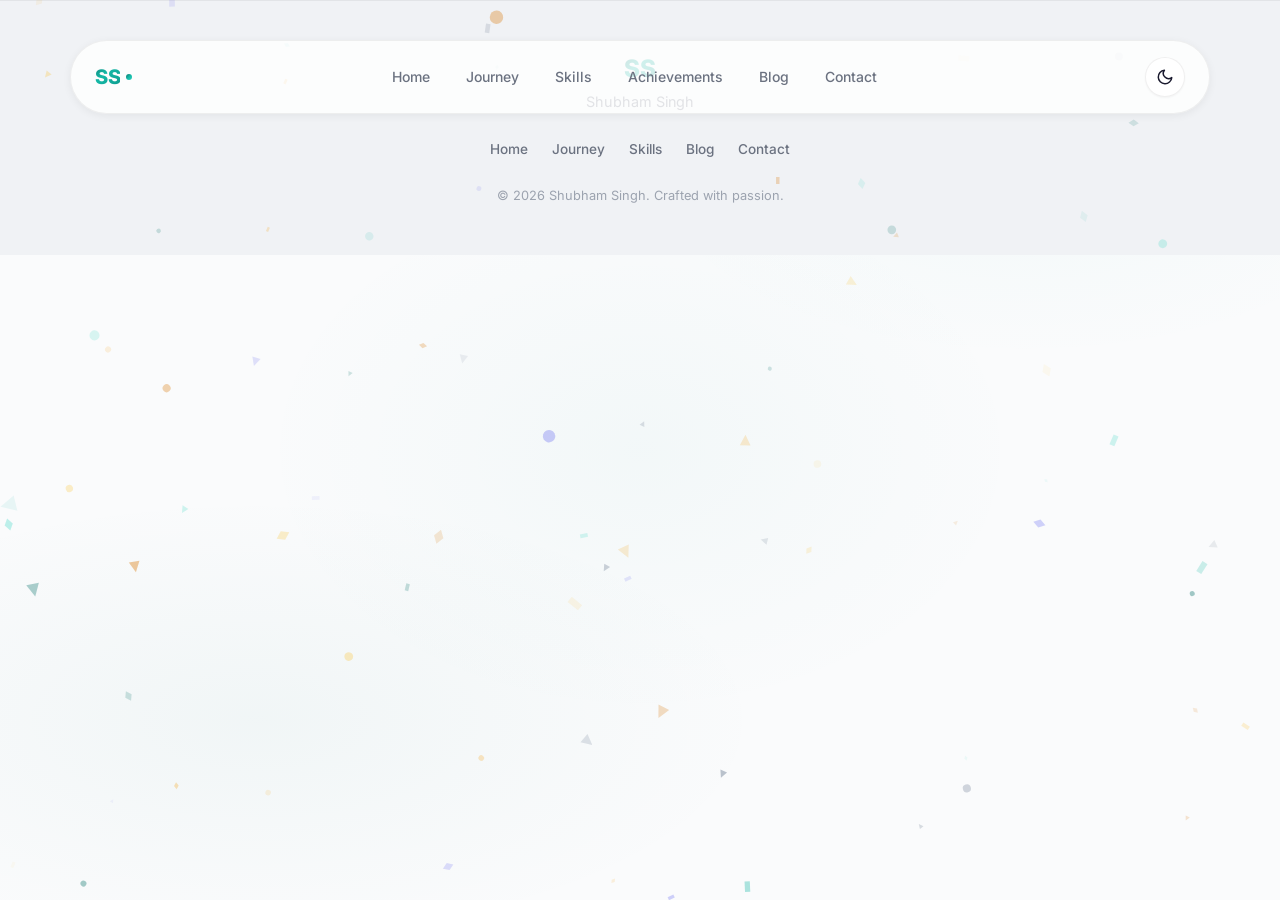
==== index.html @ 1cc77d8a "Updates" ====
<!doctype html>
<html lang="en">
  <head>
    <meta charset="UTF-8" />
    <meta name="google-site-verification" content="92iyzYbkq5d8PQfDdMaVQFcFW-f2w6BpH7g5cXswd_s" />
    <link rel="icon" type="image/png" sizes="32x32" href="/favicon-32x32.png" />
    <link rel="icon" type="image/png" sizes="16x16" href="/favicon-16x16.png" />
    <link rel="apple-touch-icon" sizes="180x180" href="/apple-touch-icon.png" />
    <link rel="manifest" href="/site.webmanifest" />
    <meta name="viewport" content="width=device-width, initial-scale=1.0" />
    <title>Shubham Singh — SDE (Android) @ PhonePe | Android Developer & Tech Blogger</title>
    <meta name="description" content="Portfolio of Shubham Singh — SDE at PhonePe, ex-Glance (InMobi). Android Developer, Kotlin Enthusiast, Tech Blogger. Author of The Code Report newsletter with 4,300+ subscribers.">
    <meta name="author" content="Shubham Singh">
    <meta name="robots" content="index, follow">
    <meta name="theme-color" content="#0f766e">
    <meta name="keywords" content="Shubham Singh, Android Developer, PhonePe, Kotlin, Jetpack Compose, SDE, Software Engineer, Tech Blogger, The Code Report, Mobile Development">
    <link rel="canonical" href="https://shubham-0707.github.io/">

    <!-- Open Graph (for social sharing) -->
    <meta property="og:type" content="website">
    <meta property="og:title" content="Shubham Singh — SDE (Android) @ PhonePe">
    <meta property="og:description" content="Portfolio of Shubham Singh — SDE at PhonePe, ex-Glance (InMobi). Android Developer, Kotlin Enthusiast, Tech Blogger.">
    <meta property="og:url" content="https://shubham-0707.github.io/">
    <meta property="og:image" content="https://shubham-0707.github.io/favicon-512.png">
    <meta property="og:site_name" content="Shubham Singh">
    <meta property="og:locale" content="en_US">

    <!-- Twitter Card -->
    <meta name="twitter:card" content="summary_large_image">
    <meta name="twitter:site" content="@shubham0707_11">
    <meta name="twitter:creator" content="@shubham0707_11">
    <meta name="twitter:title" content="Shubham Singh — SDE (Android) @ PhonePe">
    <meta name="twitter:description" content="Portfolio of Shubham Singh — SDE at PhonePe, ex-Glance (InMobi). Android Developer, Kotlin Enthusiast, Tech Blogger.">
    <meta name="twitter:image" content="https://shubham-0707.github.io/favicon-512.png">

    <!-- Fonts -->
    <link rel="preload" as="image" href="/img/profile-pic.png" />
    <link rel="preconnect" href="https://fonts.googleapis.com">
    <link rel="preconnect" href="https://fonts.gstatic.com" crossorigin>
    <link href="https://fonts.googleapis.com/css2?family=Inter:wght@300;400;500;600;700;800;900&display=swap" rel="stylesheet">

    <!-- Structured Data -->
    <script type="application/ld+json">
    {
      "@context": "https://schema.org",
      "@type": "Person",
      "name": "Shubham Singh",
      "url": "https://shubham-0707.github.io",
      "image": "https://shubham-0707.github.io/favicon-512.png",
      "jobTitle": "Software Development Engineer (Android)",
      "worksFor": { "@type": "Organization", "name": "PhonePe" },
      "alumniOf": { "@type": "CollegeOrUniversity", "name": "Dr. A.P.J. Abdul Kalam Technical University" },
      "knowsAbout": ["Android Development", "Kotlin", "Jetpack Compose", "Java", "Mobile Engineering"],
      "sameAs": [
        "https://github.com/shubham-0707",
        "https://www.linkedin.com/in/shubham-0707",
        "https://x.com/shubham0707_11",
        "https://topmate.io/shubham0707"
      ]
    }
    </script>
    <script type="module" crossorigin src="/assets/index-CvRVNHiX.js"></script>
    <link rel="stylesheet" crossorigin href="/assets/index-CZZsJ-Tf.css">
  </head>
  <body>
    <!-- SPA redirect handler for GitHub Pages -->
    <script>
      (function(){
        var redirect = sessionStorage.redirect;
        delete sessionStorage.redirect;
        if (redirect && redirect !== location.href) {
          history.replaceState(null, null, redirect);
        }
      })();
      // Handle 404.html redirect query
      (function(){
        var l = window.location;
        if (l.search[1] === '/') {
          var decoded = l.search.slice(1).split('&').map(function(s){return s.replace(/~and~/g,'&')}).join('?');
          window.history.replaceState(null, null, l.pathname.slice(0, -1) + decoded + l.hash);
        }
      })();
    </script>
    <div id="root"></div>
  </body>
</html>
---- assets/index-CZZsJ-Tf.css ----
:root{--color-bg:#fafbfc;--color-bg-alt:#f0f2f5;--color-surface:#fff;--color-text:#1a1a2e;--color-text-light:#6b7280;--color-text-lighter:#9ca3af;--color-primary:#0f766e;--color-primary-light:#14b8a6;--color-primary-dark:#0d9488;--color-accent:#f59e0b;--color-accent2:#d97706;--color-border:#0000000f;--gradient-primary:linear-gradient(135deg, #0f766e 0%, #14b8a6 50%, #2dd4bf 100%);--gradient-warm:linear-gradient(135deg, #f59e0b 0%, #d97706 100%);--gradient-text:linear-gradient(135deg, #0f766e 0%, #14b8a6 40%, #0d9488 100%);--shadow-xs:0 1px 2px #0000000a;--shadow-sm:0 2px 8px #0000000f;--shadow-md:0 4px 16px #00000014;--shadow-lg:0 12px 32px #0000001a;--shadow-xl:0 24px 48px #0000001f;--shadow-card-hover:0 20px 40px #0f766e1f;--font-family:"Inter", -apple-system, BlinkMacSystemFont, "Segoe UI", sans-serif;--ease:cubic-bezier(.4, 0, .2, 1);--ease-bounce:cubic-bezier(.34, 1.56, .64, 1);--ease-smooth:cubic-bezier(.16, 1, .3, 1);--max-width:1140px;--nav-height:72px;--radius:16px;--radius-sm:10px;--radius-full:9999px}[data-theme=dark]{--color-bg:#0a0f1a;--color-bg-alt:#111827;--color-surface:#1a2332;--color-text:#e8ecf4;--color-text-light:#94a3b8;--color-text-lighter:#64748b;--color-border:#ffffff14;--shadow-xs:0 1px 2px #0003;--shadow-sm:0 2px 8px #0000004d;--shadow-md:0 4px 16px #0006;--shadow-lg:0 12px 32px #00000080;--shadow-xl:0 24px 48px #0009;--shadow-card-hover:0 20px 40px #14b8a626}*,:before,:after{box-sizing:border-box;margin:0;padding:0}html{scroll-behavior:smooth;-webkit-font-smoothing:antialiased;-moz-osx-font-smoothing:grayscale}body{font-family:var(--font-family);color:var(--color-text);background:var(--color-bg);background-image:radial-gradient(80% 50% at 20% 80%,#0f766e0a 0%,#0000 50%),radial-gradient(60% 40% at 80% 20%,#14b8a608 0%,#0000 50%),radial-gradient(50% 50%,#0d948808 0%,#0000 60%);background-attachment:fixed;max-width:100vw;line-height:1.7;overflow-x:hidden}html{overflow-x:hidden}[data-theme=dark] body{background-image:radial-gradient(80% 50% at 20% 80%,#0f766e14 0%,#0000 50%),radial-gradient(60% 40% at 80% 20%,#14b8a60f 0%,#0000 50%)}a{color:var(--color-primary);transition:all .3s var(--ease);text-decoration:none}a:hover{color:var(--color-primary-dark)}[data-theme=dark] a{color:var(--color-primary-light)}[data-theme=dark] a:hover{color:#2dd4bf}img{max-width:100%;height:auto}.container{max-width:var(--max-width);margin:0 auto;padding:0 2rem}.text-center{text-align:center}.gradient-text{background:var(--gradient-text);-webkit-text-fill-color:transparent;-webkit-background-clip:text;background-clip:text}.confetti-canvas,#shootingStars{pointer-events:none;z-index:0;width:100%;height:100%;position:fixed;top:0;left:0}.cursor-glow{pointer-events:none;z-index:0;opacity:0;background:radial-gradient(circle,#0f766e0d 0%,#0000 70%);border-radius:50%;width:600px;height:600px;transition:opacity .3s;position:fixed;transform:translate(-50%,-50%)}body:hover .cursor-glow{opacity:1}[data-theme=dark] .cursor-glow{background:radial-gradient(circle,#14b8a614 0%,#0000 70%)}.glass-card{background:var(--color-surface);border:1px solid var(--color-border);border-radius:var(--radius);box-shadow:var(--shadow-sm);transition:all .4s var(--ease);position:relative}.glass-card:hover{box-shadow:var(--shadow-card-hover);border-color:#0f766e26;transform:translateY(-6px)}[data-theme=dark] .glass-card{background:#ffffff0a;border-color:#ffffff14}[data-theme=dark] .glass-card:hover{background:#ffffff12;border-color:#14b8a633}.btn,.glass-card,.achievement-card,.hero-social-link,.social-link-btn,.contact-pill,.nav-link,.skill-orb,.blog-card,.journey-card,.theme-toggle,.nav-toggle,.footer-links a{transition:all .25s var(--ease)}.glass-card,.achievement-card,.blog-card,.journey-card,.contact-form{box-shadow:0 4px 12px #0000000f,0 1px 3px #0000000a}.btn:active,.hero-social-link:active,.social-link-btn:active,.nav-link:active,.theme-toggle:active,.nav-toggle:active{transition:all .1s;transform:translateY(2px)scale(.95);box-shadow:inset 0 2px 6px #00000026,0 1px 2px #0000000d}.glass-card:active,.achievement-card:active,.blog-card:active,.journey-card:active,.contact-pill:active{transition:all .1s;transform:translateY(1px)scale(.98);box-shadow:inset 0 2px 8px #0000001a,0 1px 2px #0000000a}.hero-social-link:hover,.social-link-btn:hover{transform:translateY(-3px);box-shadow:0 8px 20px #0f766e33}.btn:hover{transform:translateY(-2px);box-shadow:0 8px 24px #0f766e33}.btn-primary:hover{box-shadow:0 8px 30px #0f766e4d}.nav{z-index:1000;width:calc(100% - 2rem);max-width:var(--max-width);-webkit-backdrop-filter:blur(20px)saturate(180%);border-radius:var(--radius-full);box-shadow:var(--shadow-sm);transition:all .4s var(--ease);background:#fffc;border:1px solid #0000000f;position:fixed;top:2.5rem;left:50%;transform:translate(-50%)translateY(0)}.nav.nav-hidden{pointer-events:none;transform:translate(-50%)translateY(calc(-100% - 3rem))}.nav.scrolled{box-shadow:var(--shadow-md);background:#fffffff2}[data-theme=dark] .nav{background:#0a0f1acc;border-color:#ffffff0f}[data-theme=dark] .nav.scrolled{background:#0a0f1af2}.nav-container{height:var(--nav-height);justify-content:space-between;align-items:center;padding:0 1.5rem;display:flex}.nav-logo{align-items:center;gap:6px;display:flex}.logo-text{background:var(--gradient-text);-webkit-text-fill-color:transparent;letter-spacing:-.02em;-webkit-background-clip:text;background-clip:text;font-size:1.25rem;font-weight:800}.logo-dot{background:var(--gradient-primary);border-radius:50%;width:6px;height:6px}.nav-links{gap:.25rem;list-style:none;display:flex}.nav-link{color:var(--color-text-light);border-radius:var(--radius-full);transition:all .3s var(--ease);padding:.5rem 1rem;font-size:.875rem;font-weight:500}.nav-link:hover{color:var(--color-text);background:#0f766e0f}.nav-link.active{color:var(--color-primary);background:#0f766e14;font-weight:600}[data-theme=dark] .nav-link{color:var(--color-text-light)}[data-theme=dark] .nav-link:hover{color:var(--color-text);background:#14b8a614}[data-theme=dark] .nav-link.active{color:var(--color-primary-light);background:#14b8a61f}.nav-toggle{cursor:pointer;z-index:1002;background:0 0;border:none;flex-direction:column;gap:6px;padding:.5rem;display:none}.nav-toggle span{background:var(--color-text);width:24px;height:2px;transition:all .3s var(--ease);border-radius:2px;display:block}.nav-toggle.active span:first-child{transform:rotate(45deg)translate(6px,6px)}.nav-toggle.active span:nth-child(2){opacity:0;transform:translate(10px)}.nav-toggle.active span:nth-child(3){transform:rotate(-45deg)translate(6px,-6px)}.theme-toggle{border:1.5px solid var(--color-border);background:var(--color-surface);width:40px;height:40px;color:var(--color-text);cursor:pointer;transition:all .3s var(--ease);box-shadow:var(--shadow-xs);border-radius:50%;flex-shrink:0;justify-content:center;align-items:center;margin-left:.5rem;display:flex}.theme-toggle:hover{border-color:var(--color-primary);color:var(--color-primary);box-shadow:var(--shadow-sm);background:#0f766e14;transform:translateY(-1px)}.theme-toggle:active{transform:translateY(1px)scale(.95);box-shadow:inset 0 2px 4px #0000001a}.theme-toggle svg{width:18px;height:18px}[data-theme=dark] .theme-toggle{background:var(--color-surface);color:var(--color-text);border-color:#ffffff1a}[data-theme=dark] .theme-toggle:hover{border-color:var(--color-primary-light);color:var(--color-primary-light);background:#14b8a61a}.section{padding:120px 0;position:relative;overflow:hidden}.section-bg-pattern{opacity:.3;pointer-events:none;background-image:radial-gradient(#0f766e14 1px,#0000 1px);background-size:30px 30px;position:absolute;inset:0;-webkit-mask-image:radial-gradient(70% 50%,#000 20%,#0000 80%);mask-image:radial-gradient(70% 50%,#000 20%,#0000 80%)}.section-particles{z-index:0;pointer-events:none;position:absolute;inset:0;overflow:hidden}.section-header{text-align:center;max-width:640px;margin:0 auto 64px}.section-tag{text-transform:uppercase;letter-spacing:.1em;color:var(--color-primary);border-radius:var(--radius-full);background:#0f766e14;margin-bottom:1rem;padding:6px 16px;font-size:.8rem;font-weight:600;display:inline-block}.section-title{color:var(--color-text);letter-spacing:-.02em;margin-bottom:1rem;font-size:2.75rem;font-weight:800;line-height:1.2}.section-subtitle{color:var(--color-text-light);max-width:520px;margin:0 auto;font-size:1.1rem;line-height:1.7}.hero{flex-direction:column;justify-content:center;min-height:100vh;padding:120px 0;display:flex;position:relative;overflow:hidden}.hero-bg{z-index:0;position:absolute;inset:0}.hero-gradient-orb{filter:blur(80px);opacity:.15;border-radius:50%;position:absolute}.hero-orb-1{background:#0f766e;width:500px;height:500px;top:-10%;right:-5%}.hero-orb-2{background:#14b8a6;width:400px;height:400px;bottom:10%;left:-10%}.hero-orb-3{background:#f59e0b;width:300px;height:300px;bottom:-5%;right:30%}.hero-grid-pattern{background-image:linear-gradient(#0f766e08 1px,#0000 1px),linear-gradient(90deg,#0f766e08 1px,#0000 1px);background-size:60px 60px;position:absolute;inset:0;-webkit-mask-image:radial-gradient(80% 60% at 50% 40%,#000 30%,#0000 100%);mask-image:radial-gradient(80% 60% at 50% 40%,#000 30%,#0000 100%)}.particles{pointer-events:none;position:absolute;inset:0;overflow:hidden}.particle{border-radius:50%;animation:linear infinite floatUp;position:absolute;bottom:-10px}.hero-content{z-index:1;grid-template-columns:1fr 1fr;align-items:center;gap:4rem;display:grid;position:relative}.hero-text{flex-direction:column;display:flex}.hero-badge{color:var(--color-primary);border-radius:var(--radius-full);background:#0f766e14;align-items:center;gap:8px;width:fit-content;margin-bottom:1.5rem;padding:8px 16px;font-size:.85rem;font-weight:500;display:inline-flex}.badge-dot{background:#22c55e;border-radius:50%;width:8px;height:8px;animation:2s ease-in-out infinite pulse}.hero-name{letter-spacing:-.03em;color:var(--color-text);margin-bottom:.5rem;font-size:clamp(2.5rem,5vw,4rem);font-weight:900;line-height:1.1}.hero-name-sub{opacity:.5;font-weight:300;display:block}.hero-role{color:var(--color-text-light);align-items:center;gap:.5rem;min-height:2.2rem;margin-bottom:1rem;font-size:1.25rem;display:flex}.role-prefix{margin-right:0}.role-typing{background:var(--gradient-text);-webkit-text-fill-color:transparent;-webkit-background-clip:text;background-clip:text;font-weight:600}.cursor{color:var(--color-primary);font-weight:300;animation:1s step-end infinite blink}.hero-desc{color:var(--color-text-light);max-width:500px;margin-bottom:2rem;font-size:1.05rem;line-height:1.8}.btn{border-radius:var(--radius-full);transition:all .3s var(--ease);cursor:pointer;font-size:.9rem;font-weight:600;font-family:var(--font-family);border:none;align-items:center;gap:8px;padding:12px 24px;display:inline-flex;position:relative;overflow:hidden}.btn svg{transition:transform .3s var(--ease)}.btn:hover svg{transform:translate(3px)}.btn-primary{background:var(--gradient-primary);color:#fff;box-shadow:0 4px 16px #0f766e4d}.btn-primary span,.btn-primary svg{color:#fff;stroke:#fff;z-index:1;position:relative}.btn-primary:hover{color:#fff;transform:translateY(-1px);box-shadow:0 8px 28px #0f766e66}[data-theme=dark] .btn-primary{color:#fff;box-shadow:0 4px 20px #14b8a666}[data-theme=dark] .btn-primary span,[data-theme=dark] .btn-primary svg{color:#fff;stroke:#fff}.btn-glow{position:relative}.btn-glow:before{content:"";pointer-events:none;z-index:0;background:linear-gradient(90deg,#0000,#fff3,#0000);width:200%;height:100%;animation:3s ease-in-out infinite shimmer;position:absolute;top:0;left:-100%}.btn-glass{border:2px solid var(--color-border);color:var(--color-text);background:0 0}.btn-glass:hover{border-color:var(--color-primary);color:var(--color-primary);background:#0f766e0a}[data-theme=dark] .btn-glass{color:var(--color-text);border-color:#ffffff26}[data-theme=dark] .btn-glass:hover{border-color:var(--color-primary-light);color:var(--color-primary-light);background:#14b8a614}.btn-ghost{color:var(--color-text-light);background:0 0}.btn-ghost:hover{color:var(--color-primary)}[data-theme=dark] .btn-ghost{color:var(--color-text-light)}.btn-full{justify-content:center;width:100%}.hero-cta{flex-wrap:wrap;gap:12px;margin-bottom:2.5rem;display:flex}.hero-stats{align-items:center;gap:0;display:flex}.stat-item-wrapper{align-items:center;display:flex}.stat-divider{background:var(--color-border);width:1px;height:32px;margin:0 1.5rem}.stat-item{text-align:center}.stat-item .counter,.stat-number{background:var(--gradient-text);-webkit-text-fill-color:transparent;letter-spacing:-.02em;-webkit-background-clip:text;background-clip:text;font-size:2rem;font-weight:800}.stat-plus{background:var(--gradient-text);-webkit-text-fill-color:transparent;-webkit-background-clip:text;background-clip:text;font-size:1.5rem;font-weight:800}.stat-label{color:var(--color-text-light);text-transform:uppercase;letter-spacing:.05em;margin-top:2px;font-size:.75rem;font-weight:500;display:block}.hero-photo-wrapper{flex-direction:column;align-items:center;gap:2rem;display:flex}.hero-photo-container{width:320px;height:320px;position:relative}.hero-photo{object-fit:cover;z-index:2;width:100%;height:100%;box-shadow:var(--shadow-lg);border:4px solid #fff;border-radius:60% 40% 30% 70%/60% 30% 70% 40%;animation:8s ease-in-out infinite morphPhoto;position:relative}@keyframes morphPhoto{0%,to{border-radius:60% 40% 30% 70%/60% 30% 70% 40%}25%{border-radius:30% 60% 70% 40%/50% 60% 30%}50%{border-radius:50% 60% 30%/30% 40% 70% 60%}75%{border-radius:40% 60% 50% 40%/60% 50% 40% 60%}}[data-theme=dark] .hero-photo{border-color:var(--color-surface)}.hero-photo-glow{background:var(--gradient-primary);opacity:.2;z-index:0;filter:blur(2px);border-radius:60% 40% 30% 70%/60% 30% 70% 40%;animation:8s ease-in-out infinite morphBlob;position:absolute;inset:-24px}@keyframes morphBlob{0%,to{border-radius:60% 40% 30% 70%/60% 30% 70% 40%}25%{border-radius:30% 60% 70% 40%/50% 60% 30%}50%{border-radius:50% 60% 30%/30% 40% 70% 60%}75%{border-radius:40% 60% 50% 40%/60% 50% 40% 60%}}.hero-photo-ring{z-index:1;border:2.5px solid #0f766e40;border-radius:60% 40% 30% 70%/60% 30% 70% 40%;animation:8s ease-in-out infinite reverse morphBlob;position:absolute;inset:-10px}.hero-photo-dot{background:var(--gradient-primary);z-index:3;width:12px;height:12px;box-shadow:var(--shadow-sm);border-radius:50%;position:absolute}.hero-photo-dot:first-child{top:10%;right:-5%}.hero-photo-dot:nth-child(2){width:10px;height:10px;bottom:15%;left:-8%}.hero-photo-dot:nth-child(3){width:8px;height:8px;top:50%;right:-12%}.hero-socials{justify-content:center;gap:10px;display:flex}.hero-social-link{border:1.5px solid var(--color-border);width:44px;height:44px;color:var(--color-text-light);transition:all .3s var(--ease);background:#fff;border-radius:50%;justify-content:center;align-items:center;display:flex}.hero-social-link:hover{background:var(--gradient-primary);color:#fff;border-color:#0000;transform:translateY(-3px);box-shadow:0 8px 20px #0f766e33}.hero-social-link svg{width:18px;height:18px}[data-theme=dark] .hero-social-link{background:var(--color-surface);color:var(--color-text-light);border-color:#ffffff1a}[data-theme=dark] .hero-social-link:hover{background:var(--gradient-primary);color:#fff}.scroll-indicator{color:var(--color-text-lighter);cursor:pointer;z-index:5;flex-direction:column;align-items:center;gap:6px;display:flex;position:absolute;bottom:2rem;left:50%;transform:translate(-50%)}.scroll-indicator span{color:var(--color-text-lighter);letter-spacing:.12em;text-transform:uppercase;font-size:.7rem;font-weight:600}.scroll-mouse{border:2px solid var(--color-text-lighter);border-radius:13px;justify-content:center;width:26px;height:40px;padding-top:7px;display:flex;position:relative;overflow:hidden}.scroll-wheel{background:var(--color-primary);border-radius:3px;width:3px;height:8px}.scroll-chevrons{color:var(--color-primary);flex-direction:column;align-items:center;line-height:0;display:flex}[data-theme=dark] .scroll-indicator{color:var(--color-text-lighter)}[data-theme=dark] .scroll-mouse{border-color:var(--color-text-lighter)}[data-theme=dark] .scroll-wheel{background:var(--color-primary-light)}[data-theme=dark] .scroll-chevrons{color:var(--color-primary-light)}.journey-section{overflow:visible}.mountain-timeline{max-width:960px;margin:0 auto;padding:60px 0 40px;position:relative}.mountain-path{pointer-events:none;z-index:0;width:100px;position:absolute;top:0;bottom:0;left:50%;transform:translate(-50%)}.mountain-path-svg{width:100%;height:100%}.mountain-summit{z-index:2;flex-direction:column;align-items:center;gap:8px;margin-bottom:3rem;display:flex;position:relative}.summit-flag{background:var(--gradient-primary);color:#fff;border-radius:50%;justify-content:center;align-items:center;width:56px;height:56px;animation:3s ease-in-out infinite summitPulse;display:flex;box-shadow:0 4px 20px #0f766e59,0 0 0 6px #0f766e1a}@keyframes summitPulse{0%,to{box-shadow:0 4px 20px #0f766e59,0 0 0 6px #0f766e1a}50%{box-shadow:0 4px 30px #0f766e80,0 0 0 12px #0f766e0f}}.summit-label{text-transform:uppercase;letter-spacing:.1em;color:var(--color-primary);border-radius:var(--radius-full);background:#0f766e14;padding:4px 14px;font-size:.8rem;font-weight:700}.mountain-base{z-index:2;flex-direction:column;align-items:center;gap:8px;margin-top:2rem;display:flex;position:relative}.base-icon{background:var(--color-bg-alt);border:2px dashed var(--color-border);width:48px;height:48px;color:var(--color-text-lighter);border-radius:50%;justify-content:center;align-items:center;display:flex}.mountain-base span{color:var(--color-text-lighter);font-size:.8rem;font-style:italic;font-weight:500}.mountain-checkpoint{z-index:2;grid-template-columns:1fr 60px 1fr;align-items:start;gap:0;margin-bottom:2rem;display:grid;position:relative}.mountain-checkpoint.left .journey-card{grid-area:1/1}.mountain-checkpoint.left .checkpoint-marker{grid-area:1/2}.mountain-checkpoint.left .checkpoint-connector{display:none}.mountain-checkpoint.right{direction:ltr}.mountain-checkpoint.right .journey-card{grid-area:1/3}.mountain-checkpoint.right .checkpoint-marker{grid-area:1/2}.mountain-checkpoint.right .checkpoint-connector{display:none}.checkpoint-marker{flex-direction:column;justify-self:center;align-items:center;gap:4px;padding-top:1.2rem;display:flex}.checkpoint-number{background:var(--color-surface);border:3px solid var(--color-primary);width:40px;height:40px;color:var(--color-primary);box-shadow:0 0 0 5px #0f766e14, var(--shadow-sm);z-index:3;transition:all .3s var(--ease);border-radius:50%;justify-content:center;align-items:center;font-size:.85rem;font-weight:800;display:flex;position:relative}.mountain-checkpoint:hover .checkpoint-number{background:var(--gradient-primary);color:#fff;box-shadow:0 0 0 8px #0f766e1f, var(--shadow-md);border-color:#0000;transform:scale(1.1)}.checkpoint-altitude{text-transform:uppercase;letter-spacing:.08em;color:var(--color-text-lighter);white-space:nowrap;font-size:.65rem;font-weight:600}.journey-card{background:var(--color-surface);border:1px solid var(--color-border);border-radius:var(--radius);transition:all .3s var(--ease);cursor:pointer;padding:1.75rem;position:relative;overflow:hidden;box-shadow:0 4px 12px #0000000f,0 1px 3px #0000000a}.journey-card:hover{box-shadow:0 16px 40px #0f766e1f,0 4px 12px #0000000f}.journey-card:active{transition:all .1s;transform:translateY(1px)scale(.98);box-shadow:inset 0 2px 8px #0000001a,0 1px 2px #0000000a}[data-theme=dark] .journey-card{background:var(--color-surface)}.journey-card-accent{background:var(--gradient-primary);border-radius:var(--radius) var(--radius) 0 0;height:3px;position:absolute;top:0;left:0;right:0}.journey-card-header{flex-wrap:wrap;align-items:center;gap:10px;margin-bottom:12px;display:flex}.journey-company-logo{border:1px solid var(--color-border);background:var(--color-surface);border-radius:10px;flex-shrink:0;width:40px;height:40px;overflow:hidden}.journey-company-logo img{object-fit:contain;width:100%;height:100%;padding:4px}.journey-logo-fallback{color:#fff;letter-spacing:.02em;justify-content:center;align-items:center;width:100%;height:100%;font-size:.7rem;font-weight:800;display:flex}.journey-icon-wrap{width:36px;height:36px;color:var(--color-primary);background:#0f766e14;border-radius:10px;flex-shrink:0;justify-content:center;align-items:center;display:flex}.journey-date-badge{color:var(--color-text-light);background:var(--color-bg-alt);border-radius:var(--radius-full);white-space:nowrap;margin-left:auto;padding:5px 14px;font-size:.78rem;font-weight:600}.journey-card-title{color:var(--color-text);margin-bottom:4px;font-size:1.1rem;font-weight:700;line-height:1.3}.journey-card-company{color:var(--color-primary);margin-bottom:10px;font-size:.9rem;font-weight:600}.journey-card-desc{color:var(--color-text-light);margin-bottom:14px;font-size:.88rem;line-height:1.75}.journey-card-tags{flex-wrap:wrap;gap:6px;margin-bottom:.75rem;display:flex}.journey-card-tags span{border-radius:var(--radius-full);color:var(--color-primary);background:#0f766e0f;padding:3px 10px;font-size:.72rem;font-weight:500;transition:all .2s}.journey-card-tags span:hover{background:#0f766e24;transform:translateY(-1px)}.journey-card-status{color:#22c55e;align-items:center;gap:6px;font-size:.8rem;font-weight:600;display:flex}.status-dot{background:#94a3b8;border-radius:50%;width:8px;height:8px}.status-dot.active{background:#22c55e;animation:2s ease-in-out infinite pulse}.skills-section{padding-top:60px}.skills-tabs{flex-wrap:wrap;justify-content:center;gap:10px;margin-bottom:3rem;display:flex}.skills-tab{border-radius:var(--radius-full);border:1.5px solid var(--color-border);background:var(--color-surface);color:var(--color-text);cursor:pointer;transition:all .3s var(--ease);font-size:.88rem;font-weight:600;font-family:var(--font-family);box-shadow:var(--shadow-xs);align-items:center;gap:8px;padding:10px 20px;display:inline-flex}.skills-tab:hover{box-shadow:var(--shadow-md);border-color:var(--color-primary)}.skills-tab:active{transform:translateY(2px)scale(.97);box-shadow:inset 0 2px 4px #0000001a}.skills-tab.active{border-color:#0000;box-shadow:0 4px 16px #0f766e40}.skills-tab-emoji{font-size:1.1rem}.skills-tab-count{border-radius:var(--radius-full);opacity:.8;background:#fff3;padding:2px 7px;font-size:.7rem;font-weight:700}.skills-tab:not(.active) .skills-tab-count{background:var(--color-bg-alt);color:var(--color-text-light)}.skills-showcase{grid-template-columns:1fr 1fr;align-items:start;gap:3rem;max-width:900px;margin:0 auto;display:grid}.skills-radial{aspect-ratio:1;width:100%;max-width:380px;margin:0 auto;position:relative}.radial-center{color:#fff;z-index:3;border-radius:50%;flex-direction:column;justify-content:center;align-items:center;width:90px;height:90px;display:flex;position:absolute;top:50%;left:50%;transform:translate(-50%,-50%);box-shadow:0 4px 20px #00000026}.radial-emoji{font-size:1.6rem;line-height:1}.radial-label{text-transform:uppercase;letter-spacing:.06em;text-align:center;margin-top:3px;font-size:.55rem;font-weight:700;line-height:1.2}.radial-ring{border:1.5px dashed;border-radius:50%;position:absolute;top:50%;left:50%;transform:translate(-50%,-50%)}.radial-ring-1{width:55%;height:55%;animation:30s linear infinite spinSlow}.radial-ring-2{width:75%;height:75%;animation:45s linear infinite reverse spinSlow}.radial-ring-3{width:95%;height:95%;animation:60s linear infinite spinSlow}@keyframes spinSlow{0%{transform:translate(-50%,-50%)rotate(0)}to{transform:translate(-50%,-50%)rotate(360deg)}}.radial-skill-dot{z-index:4;cursor:default;width:38px;height:38px;transition:transform .3s var(--ease), box-shadow .3s var(--ease);border-radius:50%;justify-content:center;align-items:center;display:flex;position:absolute;transform:translate(-50%,-50%);box-shadow:0 3px 10px #00000026}.radial-skill-dot:hover{z-index:10;transform:translate(-50%,-50%)scale(1.25);box-shadow:0 6px 20px #0003}.radial-dot-label{color:#fff;text-transform:uppercase;letter-spacing:.02em;font-size:.5rem;font-weight:800}.skills-list{flex-direction:column;gap:1rem;display:flex}.skills-list-inner{flex-direction:column;gap:8px;display:flex}.skill-orb{background:var(--color-surface);border:1px solid var(--color-border);cursor:default;transition:all .25s var(--ease);box-shadow:var(--shadow-xs);border-radius:12px;grid-template-rows:auto auto;grid-template-columns:1fr auto;gap:4px 12px;padding:12px 16px;display:grid}.skill-orb:hover{box-shadow:var(--shadow-md);border-color:var(--orb-ring);transform:translateY(-2px)}.skill-orb:active{transform:translateY(1px)scale(.99);box-shadow:inset 0 2px 6px #00000014}.skill-orb-name{color:var(--color-text);grid-area:1/1;font-size:.9rem;font-weight:600}.skill-orb-level{text-transform:uppercase;letter-spacing:.05em;border-radius:var(--radius-full);grid-area:1/2;align-self:center;padding:2px 8px;font-size:.7rem;font-weight:600}.skill-orb-level[data-level=expert]{color:#0f766e;background:#0f766e1a}.skill-orb-level[data-level=advanced]{color:#d97706;background:#f59e0b14}.skill-orb-level[data-level=intermediate]{color:#6366f1;background:#6366f114}[data-theme=dark] .skill-orb-level[data-level=expert]{color:#2dd4bf;background:#14b8a626}[data-theme=dark] .skill-orb-level[data-level=advanced]{color:#fbbf24;background:#f59e0b1f}[data-theme=dark] .skill-orb-level[data-level=intermediate]{color:#a5b4fc;background:#6366f11f}.skill-orb-bar{background:var(--color-bg-alt);border-radius:4px;grid-area:2/1/auto/-1;height:4px;overflow:hidden}.skill-orb-fill{border-radius:4px;height:100%;position:relative}.skill-orb-fill:after{content:"";background:#fff;border-radius:50%;width:6px;height:100%;position:absolute;top:0;right:0;box-shadow:0 0 4px #0003}.skills-legend{border-top:1px solid var(--color-border);gap:1.5rem;margin-top:1.5rem;padding-top:1rem;display:flex}.legend-item{color:var(--color-text-light);align-items:center;gap:6px;font-size:.75rem;font-weight:500;display:flex}.legend-dot{border-radius:50%;width:8px;height:8px}[data-theme=dark] .skill-orb{background:var(--color-surface)}[data-theme=dark] .skills-tab{background:var(--color-surface);color:var(--color-text);border-color:#ffffff14}[data-theme=dark] .skills-tab:hover{border-color:var(--color-primary-light)}[data-theme=dark] .skills-tab:not(.active) .skills-tab-count{color:var(--color-text-light);background:#ffffff14}.achievements-grid{grid-template-columns:repeat(4,1fr);grid-auto-rows:auto;gap:1.25rem;display:grid}.achievement-card{border-radius:var(--radius);transition:all .4s var(--ease);color:#fff;cursor:default;flex-direction:column;justify-content:space-between;gap:1rem;padding:1.5rem;display:flex;position:relative;overflow:hidden}.achievement-card:active{transform:translateY(1px)scale(.97);box-shadow:inset 0 3px 8px #0003}.achievement-card:hover{transform:translateY(-4px);box-shadow:0 12px 30px #00000026}.achievement-card:before{content:"";pointer-events:none;background:radial-gradient(circle at 80% 20%,#ffffff26,#0000 60%);position:absolute;inset:0}.achievement-card:first-child{background:linear-gradient(135deg,#0f766e,#14b8a6)}.achievement-card:nth-child(2){background:linear-gradient(135deg,#f59e0b,#fbbf24)}.achievement-card:nth-child(3){background:linear-gradient(135deg,#6366f1,#818cf8)}.achievement-card:nth-child(4){background:linear-gradient(135deg,#ef4444,#f87171)}.achievement-card:nth-child(5){background:linear-gradient(135deg,#8b5cf6,#a78bfa)}.achievement-card:nth-child(6){background:linear-gradient(135deg,#06b6d4,#22d3ee)}.achievement-card:nth-child(7){background:linear-gradient(135deg,#ec4899,#f472b6)}.achievement-card:nth-child(8){background:linear-gradient(135deg,#10b981,#34d399)}.achievement-icon{background:#fff3;border-radius:12px;justify-content:center;align-items:center;width:44px;height:44px;display:flex}.achievement-card p{font-size:.95rem;font-weight:500;line-height:1.6}.blog-grid{grid-template-columns:repeat(3,1fr);gap:1.5rem;display:grid}.blog-card{border-radius:var(--radius);background:var(--color-surface);border:1px solid var(--color-border);box-shadow:var(--shadow-sm);transition:all .4s var(--ease);flex-direction:column;display:flex;overflow:hidden}.blog-card:hover{border-color:#0f766e26;transform:translateY(-6px);box-shadow:0 16px 40px #0f766e1f,0 4px 12px #0000000f}.blog-card-cover{object-fit:cover;width:100%;height:200px}.blog-card-body{flex-direction:column;flex:1;padding:1.5rem;display:flex}.blog-card-meta{color:var(--color-text-light);justify-content:space-between;margin-bottom:.75rem;font-size:.8rem;display:flex}.blog-card-body h3{margin-bottom:.5rem;font-size:1.1rem;font-weight:700;line-height:1.4}.blog-card-body h3 a{color:var(--color-text);transition:color .3s}.blog-card-body h3 a:hover{color:var(--color-primary)}[data-theme=dark] .blog-card-body h3 a{color:var(--color-text)}[data-theme=dark] .blog-card-body h3 a:hover{color:var(--color-primary-light)}.blog-card-excerpt{color:var(--color-text-light);-webkit-line-clamp:3;-webkit-box-orient:vertical;margin-bottom:auto;font-size:.9rem;line-height:1.6;display:-webkit-box;overflow:hidden}.blog-card-tags{flex-wrap:wrap;gap:6px;margin-top:1rem;display:flex}.blog-tag{color:#0f766e;border-radius:var(--radius-full);background:#0f766e1a;border:1px solid #0f766e26;padding:3px 10px;font-size:.75rem;font-weight:600}[data-theme=dark] .blog-tag{color:#2dd4bf;background:#14b8a61f;border-color:#14b8a633}.blog-tag-active{background:var(--gradient-primary)!important;color:#fff!important;border-color:#0000!important}.blog-view-all-card{flex-direction:column;position:relative;overflow:hidden;display:flex!important}.blog-view-all-card-link{text-align:center;color:inherit;height:100%;transition:background .4s var(--ease);background:linear-gradient(135deg,#0f766e0a 0%,#14b8a60f 50%,#f59e0b0a 100%);flex-direction:column;justify-content:center;align-items:center;gap:.75rem;padding:2.5rem 1.5rem;text-decoration:none;display:flex}.blog-view-all-card:hover .blog-view-all-card-link{background:linear-gradient(135deg,#0f766e14 0%,#14b8a61a 50%,#f59e0b0f 100%)}[data-theme=dark] .blog-view-all-card-link{background:linear-gradient(135deg,#0f766e14 0%,#14b8a60f 50%,#f59e0b0a 100%)}.blog-view-all-card-icon{background:var(--gradient-primary);color:#fff;border-radius:50%;justify-content:center;align-items:center;width:64px;height:64px;margin-bottom:.25rem;display:flex;box-shadow:0 8px 24px #0f766e40}.blog-view-all-card-count{background:var(--gradient-primary);-webkit-text-fill-color:transparent;-webkit-background-clip:text;background-clip:text;font-size:2rem;font-weight:800;line-height:1}.blog-view-all-card h3{color:var(--color-text);font-size:1.1rem;font-weight:700}.blog-view-all-card p{color:var(--color-text-light);font-size:.88rem;line-height:1.5}.blog-view-all-card-arrow{color:var(--color-primary);transition:gap .3s var(--ease);align-items:center;gap:6px;margin-top:.5rem;font-size:.9rem;font-weight:700;display:inline-flex}.blog-view-all-card:hover .blog-view-all-card-arrow{gap:12px}[data-theme=dark] .blog-view-all-card-arrow{color:var(--color-primary-light)}.blog-page{min-height:100vh;position:relative}.blog-page-header{padding:calc(var(--nav-height) + 5rem) 0 3rem;position:relative}.blog-page-header:before{content:"";pointer-events:none;background:radial-gradient(60% 50% at 50% 30%,#0f766e0f 0%,#0000 70%);position:absolute;inset:0}.blog-back-link{color:var(--color-text-light);transition:all .3s var(--ease);align-items:center;gap:8px;margin-bottom:1.5rem;font-size:.88rem;font-weight:600;display:inline-flex}.blog-back-link:hover{color:var(--color-primary);gap:12px}.blog-page-title{letter-spacing:-.02em;color:var(--color-text);margin-bottom:.75rem;font-size:clamp(2rem,5vw,3rem);font-weight:800;line-height:1.2}.blog-page-subtitle{color:var(--color-text-light);max-width:600px;font-size:1.05rem;line-height:1.6}.blog-page-content{padding-bottom:6rem}.blog-page-grid{grid-template-columns:repeat(2,1fr);gap:1.5rem;display:grid}.blog-page-card{border-radius:var(--radius);background:var(--color-surface);border:1px solid var(--color-border);box-shadow:var(--shadow-sm);transition:all .4s var(--ease);cursor:pointer;overflow:hidden}.blog-page-card:hover{border-color:#0f766e26;box-shadow:0 16px 40px #0f766e1f,0 4px 12px #0000000f}[data-theme=dark] .blog-page-card:hover{border-color:#14b8a633;box-shadow:0 16px 40px #14b8a614,0 4px 12px #0003}.blog-page-card-link{height:100%;color:inherit;flex-direction:column;text-decoration:none;display:flex}.blog-page-card-cover{object-fit:cover;width:100%;height:180px}.blog-page-card-cover-placeholder{background:linear-gradient(135deg,#0f766e1a 0%,#14b8a61a 50%,#f59e0b1a 100%);justify-content:center;align-items:center;display:flex}[data-theme=dark] .blog-page-card-cover-placeholder{background:linear-gradient(135deg,#0f766e26 0%,#14b8a61a 50%,#f59e0b14 100%)}.blog-page-card-body{flex-direction:column;flex:1;padding:1.5rem;display:flex}.blog-page-card-body h2{color:var(--color-text);margin-bottom:.5rem;font-size:1.15rem;font-weight:700;line-height:1.4;transition:color .3s}.blog-page-card:hover .blog-page-card-body h2{color:var(--color-primary)}[data-theme=dark] .blog-page-card:hover .blog-page-card-body h2{color:var(--color-primary-light)}.blog-page-read-more{color:var(--color-primary);transition:gap .3s var(--ease);align-items:center;gap:6px;margin-top:1rem;font-size:.85rem;font-weight:600;display:inline-flex}.blog-page-card:hover .blog-page-read-more{gap:10px}[data-theme=dark] .blog-page-read-more{color:var(--color-primary-light)}.blog-empty{text-align:center;flex-direction:column;grid-column:1/-1;align-items:center;gap:1rem;padding:4rem 2rem;display:flex}.blog-empty p{color:var(--color-text-light);font-size:1.05rem}.contact-info-row{flex-wrap:wrap;justify-content:center;gap:1rem;margin-bottom:2.5rem;display:flex}.contact-pill{border-radius:var(--radius-full);color:var(--color-text);background:var(--color-surface);border:1px solid var(--color-border);box-shadow:var(--shadow-sm);transition:all .3s var(--ease);align-items:center;gap:10px;padding:12px 20px;font-size:.9rem;font-weight:500;display:inline-flex}.contact-pill svg{color:var(--color-primary);flex-shrink:0}.contact-pill:hover{box-shadow:var(--shadow-md);border-color:#0f766e26}[data-theme=dark] .contact-pill{background:var(--color-surface)}.contact-socials{align-items:center;gap:8px;display:flex}.social-link-btn{border:1px solid var(--color-border);width:40px;height:40px;color:var(--color-text-light);transition:all .3s var(--ease);background:#fff;border-radius:50%;justify-content:center;align-items:center;display:flex}.social-link-btn:hover{background:var(--gradient-primary);color:#fff;border-color:#0000;transform:translateY(-3px);box-shadow:0 8px 20px #0f766e33}.social-links-row{gap:.75rem;padding-top:.5rem;display:flex}.contact-form{max-width:640px;margin:0 auto;padding:2.5rem}[data-theme=dark] .contact-form{background:var(--color-surface)}.form-row{grid-template-columns:1fr 1fr;gap:1rem;display:grid}.form-group{margin-bottom:1.25rem}.form-group label{color:var(--color-text);margin-bottom:6px;font-size:.85rem;font-weight:600;display:block}.form-group input,.form-group textarea{border-radius:var(--radius-sm);border:1.5px solid var(--color-border);width:100%;color:var(--color-text);transition:all .3s var(--ease);background:#f8fafc;outline:none;padding:12px 16px;font-family:inherit;font-size:.9rem}.form-group input::placeholder,.form-group textarea::placeholder{color:var(--color-text-lighter)}.form-group input:focus,.form-group textarea:focus{border-color:var(--color-primary);background:#fff;box-shadow:0 0 0 3px #0f766e1a}[data-theme=dark] input,[data-theme=dark] textarea{color:var(--color-text);background:#ffffff0d;border-color:#ffffff1a}[data-theme=dark] input:focus,[data-theme=dark] textarea:focus{border-color:var(--color-primary-light);background:#ffffff14;box-shadow:0 0 0 3px #14b8a626}.form-group textarea{resize:vertical}.form-note{text-align:center;color:var(--color-text-lighter);margin-top:1rem;font-size:.8rem}.footer{background:var(--color-bg-alt);border-top:1px solid var(--color-border);padding:3rem 0}[data-theme=dark] .footer{background:var(--color-bg-alt);border-color:#ffffff0f}.footer-content{text-align:center;flex-direction:column;align-items:center;gap:1.5rem;display:flex}.footer-logo p{color:var(--color-text-light);font-size:.9rem}.footer-links{flex-wrap:wrap;justify-content:center;gap:1.5rem;display:flex}.footer-links a{color:var(--color-text-light);font-size:.85rem;font-weight:500}.footer-links a:hover{color:var(--color-primary)}.footer-bottom p{color:var(--color-text-lighter);font-size:.8rem}.fade-in{opacity:0;transform:translateY(20px)}.hero .fade-in{animation:fadeInUp .8s var(--ease-smooth) forwards}.fade-in.visible{opacity:1;transition:opacity .8s var(--ease), transform .8s var(--ease);transform:none}.delay-1{animation-delay:.1s}.delay-2{animation-delay:.2s}.delay-3{animation-delay:.3s}.delay-4{animation-delay:.4s}.delay-5{animation-delay:.5s}.animate-on-scroll{opacity:0;transition:opacity .7s var(--ease), transform .7s var(--ease);transform:translateY(24px)}.animate-on-scroll.visible{opacity:1;transform:none}.animate-on-scroll:first-child{transition-delay:0s}.animate-on-scroll:nth-child(2){transition-delay:.1s}.animate-on-scroll:nth-child(3){transition-delay:.2s}.animate-on-scroll:nth-child(4){transition-delay:.3s}.animate-on-scroll:nth-child(5){transition-delay:.4s}@keyframes fadeInUp{0%{opacity:0;transform:translateY(30px)}to{opacity:1;transform:translateY(0)}}@keyframes float{0%,to{transform:translateY(0)}50%{transform:translateY(-12px)}}@keyframes spin{0%{transform:rotate(0)}to{transform:rotate(360deg)}}@keyframes blink{50%{opacity:0}}@keyframes pulse{0%,to{opacity:1;transform:scale(1)}50%{opacity:.5;transform:scale(1.5)}}@keyframes floatUp{0%{opacity:0;transform:translateY(100vh)rotate(0)}10%{opacity:1}90%{opacity:1}to{opacity:0;transform:translateY(-10vh)rotate(720deg)}}@keyframes shimmer{0%{transform:translate(-100%)}to{transform:translate(100%)}}@keyframes pulse-dot{0%,to{opacity:1;transform:scale(1)}50%{opacity:.6;transform:scale(1.5)}}.page-header{padding:calc(var(--nav-height) + 4rem) 0 3rem;text-align:center;background:var(--color-bg-alt);position:relative;overflow:hidden}.page-header:before{content:"";background:radial-gradient(60% 50% at 50% 30%,#0f766e0f 0%,#0000 70%);position:absolute;inset:0}.page-header h1{letter-spacing:-.02em;color:var(--color-text);font-size:2.8rem;font-weight:800;position:relative}.page-header p{color:var(--color-text-light);margin-top:.75rem;font-size:1.05rem;position:relative}.tag-filter{flex-wrap:wrap;justify-content:center;gap:.5rem;margin-bottom:2rem;display:flex}.tag-filter-btn{border:1px solid var(--color-border);border-radius:var(--radius-full);cursor:pointer;transition:all .3s var(--ease);font-size:.82rem;font-weight:600;font-family:var(--font-family);color:var(--color-text-light);box-shadow:var(--shadow-xs);background:#fff;padding:.45rem 1.1rem}.tag-filter-btn:hover,.tag-filter-btn.active{background:var(--gradient-primary);color:#fff;border-color:#0000;box-shadow:0 4px 16px #0f766e40}.blog-post{max-width:720px;padding:calc(var(--nav-height) + 3rem) 1.5rem 4rem;margin:0 auto}.blog-post h1{letter-spacing:-.02em;color:var(--color-text);margin-bottom:1rem;font-size:2.4rem;font-weight:800;line-height:1.25}.blog-post-meta{color:var(--color-text-light);border-bottom:1px solid var(--color-border);flex-wrap:wrap;gap:1.5rem;margin-bottom:2rem;padding-bottom:1.5rem;font-size:.9rem;display:flex}.blog-post-content h2{color:var(--color-text);margin:2.5rem 0 .75rem;font-size:1.5rem;font-weight:700}.blog-post-content h3{color:var(--color-text);margin:2rem 0 .5rem;font-size:1.25rem;font-weight:700}.blog-post-content p{color:var(--color-text-light);margin-bottom:1.25rem;line-height:1.8}.blog-post-content img{border-radius:var(--radius);box-shadow:var(--shadow-md);margin:2rem 0}.blog-post-content pre{background:var(--color-bg-alt);border:1px solid var(--color-border);color:var(--color-text);border-radius:var(--radius);margin:1.5rem 0;padding:1.5rem;font-size:.88rem;line-height:1.65;overflow-x:auto}.blog-post-content code{font-family:JetBrains Mono,Fira Code,monospace;font-size:.88em}.blog-post-content p code{color:var(--color-primary);background:#0f766e14;border:1px solid #0f766e1f;border-radius:6px;padding:.2rem .5rem;font-size:.84em}.blog-post-content blockquote{border-left:3px solid var(--color-primary);border-radius:0 var(--radius-sm) var(--radius-sm) 0;color:var(--color-text-light);background:#0f766e0a;margin:1.5rem 0;padding:1rem 1.5rem;font-style:italic}.blog-post-content ul,.blog-post-content ol{margin-bottom:1.25rem;padding-left:1.5rem}.blog-post-content li{color:var(--color-text-light);margin-bottom:.5rem;line-height:1.75}.blog-post-content a{text-underline-offset:3px;-webkit-text-decoration:underline #0f766e4d;text-decoration:underline #0f766e4d;transition:text-decoration-color .3s}.blog-post-content a:hover{-webkit-text-decoration-color:var(--color-primary);text-decoration-color:var(--color-primary)}.toc{top:calc(var(--nav-height) + 4.5rem);width:220px;max-height:calc(100vh - var(--nav-height) - 6rem);font-size:.8rem;position:fixed;right:max(1rem,50vw - 640px);overflow-y:auto}.toc h4{text-transform:uppercase;letter-spacing:.08em;color:var(--color-text-light);margin-bottom:.75rem;font-size:.72rem;font-weight:700}.toc ul{padding:0;list-style:none}.toc li{margin-bottom:.4rem}.toc a{color:var(--color-text-light);font-size:.8rem;line-height:1.4;transition:color .2s}.toc a:hover{color:var(--color-primary)}.toc .toc-h3{padding-left:1rem}.back-to-blog{color:var(--color-primary);align-items:center;gap:.5rem;margin-bottom:2rem;font-size:.9rem;font-weight:600;display:inline-flex}.back-to-blog:hover{color:var(--color-primary-dark)}.share-buttons{border-top:1px solid var(--color-border);gap:.75rem;margin-top:3rem;padding-top:2rem;display:flex}.share-btn{border-radius:var(--radius-sm);border:1px solid var(--color-border);color:var(--color-text-light);transition:all .3s var(--ease);cursor:pointer;background:#fff;padding:.6rem 1.2rem;font-size:.82rem;font-weight:600}.share-btn:hover{background:var(--gradient-primary);color:#fff;border-color:#0000;transform:translateY(-2px);box-shadow:0 4px 16px #0f766e40}.blog-post-page{min-height:100vh;position:relative}.blog-post-footer{border-top:1px solid var(--color-border);flex-wrap:wrap;justify-content:space-between;align-items:center;gap:1rem;margin-top:3rem;padding-top:2rem;display:flex}.blog-post-share{align-items:center;gap:1rem;display:flex}.blog-post-share span{color:var(--color-text-light);font-size:.88rem;font-weight:600}.blog-post-share .share-buttons{border-top:none;margin-top:0;padding-top:0}.share-btn{border-radius:50%;justify-content:center;align-items:center;width:40px;height:40px;display:inline-flex}[data-theme=dark] .share-btn{background:var(--color-surface);border-color:var(--color-border);color:var(--color-text-light)}.blog-post-content .blog-table{border-collapse:collapse;width:100%;margin:1.5rem 0;font-size:.9rem}.blog-post-content .blog-table td{border:1px solid var(--color-border);color:var(--color-text-light);padding:.75rem 1rem}.blog-post-content .blog-table tr:first-child td{color:var(--color-text);background:var(--color-bg-alt);font-weight:700}.toc-sub{padding-left:1rem}.toc-sub a{font-size:.76rem}.blog-post-skeleton{max-width:720px;margin:0 auto;padding:2rem 0}.skeleton-line{background:var(--color-bg-alt);border-radius:8px;height:16px;margin-bottom:1rem;position:relative;overflow:hidden}.skeleton-line:after{content:"";background:linear-gradient(90deg,#0000,#fff6,#0000);animation:1.5s infinite skeleton-shimmer;position:absolute;inset:0}.skeleton-title{width:80%;height:32px}.skeleton-meta{width:40%;height:14px;margin-bottom:2rem}.skeleton-short{width:60%}@keyframes skeleton-shimmer{0%{transform:translate(-100%)}to{transform:translate(100%)}}[data-theme=dark] .nav-links.open{background:var(--color-surface);border-color:#ffffff14}@media (width<=1100px){.toc{display:none}}@media (width<=1024px){.hero-content{text-align:center;grid-template-columns:1fr}.hero-text{align-items:center}.hero-cta,.hero-stats{justify-content:center}.hero-desc{margin-left:auto;margin-right:auto}.hero-role{justify-content:center}.hero-photo-container{width:260px;height:260px}.section{padding:80px 0}.section-title{font-size:2.25rem}.mountain-timeline{max-width:700px}.achievements-grid,.skills-showcase{grid-template-columns:repeat(2,1fr)}}@media (width<=768px){.nav{width:auto;top:1rem;left:1rem;right:1rem;transform:translate(0)translateY(0)}.nav.nav-hidden{transform:translate(0)translateY(calc(-100% - 3rem))}.nav-container{justify-content:space-between;align-items:center;padding:0 1rem;display:flex;position:relative}.nav-toggle{order:2;display:flex}.theme-toggle{order:3}.nav-links{box-shadow:var(--shadow-lg);border:1px solid var(--color-border);background:#fff;border-radius:16px;flex-direction:column;padding:1rem;display:none;position:absolute;top:calc(100% + 12px);left:0;right:0}[data-theme=dark] .nav-links{background:var(--color-surface)}.nav-links.open{display:flex}.nav-link{padding:.75rem 1rem;font-size:1rem}.hero-name{font-size:clamp(2rem,6vw,3rem)}.hero-photo-wrapper{order:-1;margin-bottom:1rem}.hero-photo-container{width:240px;height:240px}.achievements-grid{grid-template-columns:repeat(2,1fr)}.blog-grid,.blog-page-grid,.form-row{grid-template-columns:1fr}.mountain-checkpoint{grid-template-columns:50px 1fr;gap:0}.mountain-checkpoint.left .journey-card,.mountain-checkpoint.right .journey-card{grid-area:1/2}.mountain-checkpoint.left .checkpoint-marker,.mountain-checkpoint.right .checkpoint-marker{grid-area:1/1}.mountain-path{width:50px;left:25px;transform:none}.checkpoint-number{width:34px;height:34px;font-size:.75rem}.skills-showcase{grid-template-columns:1fr}.skills-radial{max-width:280px;margin:0 auto}.skills-tabs{gap:6px}.skills-tab{padding:8px 14px;font-size:.8rem}.hero-stats{flex-wrap:wrap}.stat-item-wrapper{align-items:center;display:flex}.section{padding:80px 0}.scroll-indicator,.cursor-glow{display:none}.contact-form{padding:1.5rem}.stat-item{text-align:center}.section-header{margin-bottom:48px}}@media (width<=480px){.container{padding:0 1rem}.section{padding:60px 0}.hero-photo-container{width:220px;height:220px}.section-title{font-size:1.85rem}.hero-name{font-size:2rem}.hero-stats{flex-direction:column;gap:1rem}.stat-divider{display:none}.btn{padding:10px 20px;font-size:.85rem}.achievements-grid{grid-template-columns:1fr}}
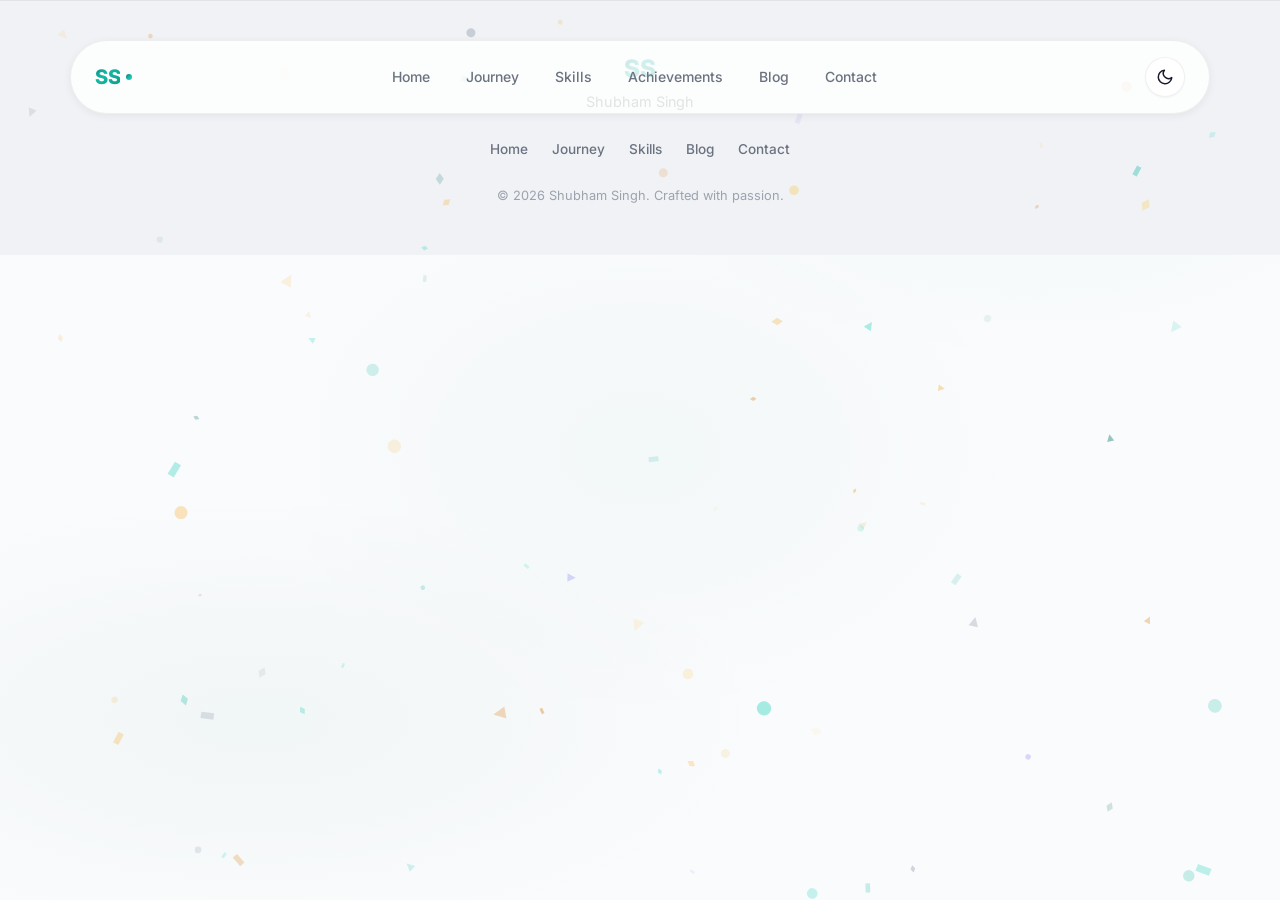
==== commit 266df932: "Updates" ====
--- a/index.html
+++ b/index.html
@@ -12,6 +12,7 @@
     <meta name="description" content="Portfolio of Shubham Singh — SDE at PhonePe, ex-Glance (InMobi). Android Developer, Kotlin Enthusiast, Tech Blogger. Author of The Code Report newsletter with 4,300+ subscribers.">
     <meta name="author" content="Shubham Singh">
     <meta name="robots" content="index, follow">
+    <link rel="sitemap" type="application/xml" title="Sitemap" href="/sitemap.xml" />
     <meta name="theme-color" content="#0f766e">
     <meta name="keywords" content="Shubham Singh, Android Developer, PhonePe, Kotlin, Jetpack Compose, SDE, Software Engineer, Tech Blogger, The Code Report, Mobile Development">
     <link rel="canonical" href="https://shubham-0707.github.io/">
@@ -59,7 +60,7 @@
       ]
     }
     </script>
-    <script type="module" crossorigin src="/assets/index-CvRVNHiX.js"></script>
+    <script type="module" crossorigin src="/assets/index-BGrXlK6e.js"></script>
     <link rel="stylesheet" crossorigin href="/assets/index-CZZsJ-Tf.css">
   </head>
   <body>
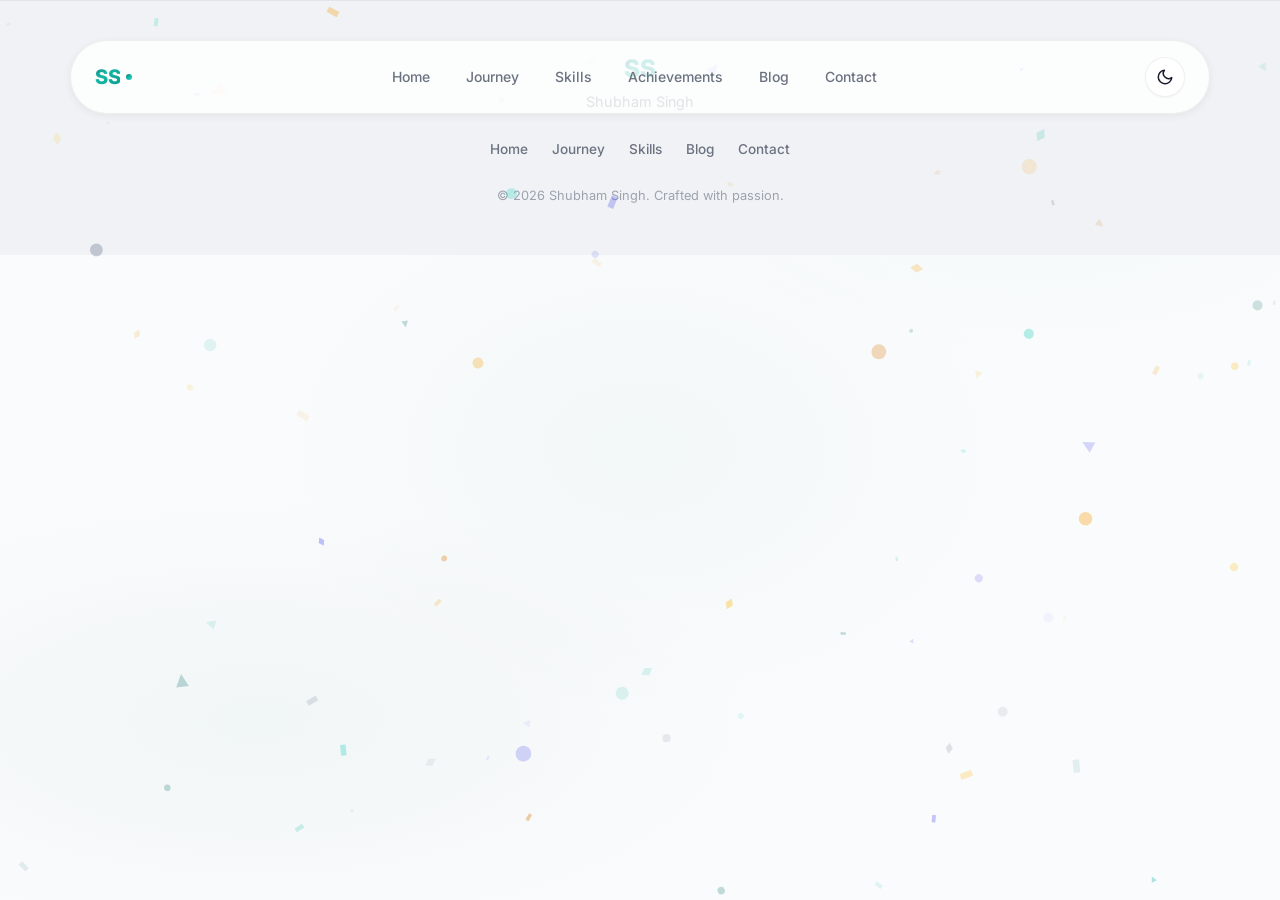
==== commit a7395fc8: "Updates" ====
--- a/index.html
+++ b/index.html
@@ -1,18 +1,16 @@
-<!doctype html>
-<html lang="en">
-  <head>
-    <meta charset="UTF-8" />
-    <meta name="google-site-verification" content="92iyzYbkq5d8PQfDdMaVQFcFW-f2w6BpH7g5cXswd_s" />
-    <link rel="icon" type="image/png" sizes="32x32" href="/favicon-32x32.png" />
-    <link rel="icon" type="image/png" sizes="16x16" href="/favicon-16x16.png" />
-    <link rel="apple-touch-icon" sizes="180x180" href="/apple-touch-icon.png" />
-    <link rel="manifest" href="/site.webmanifest" />
-    <meta name="viewport" content="width=device-width, initial-scale=1.0" />
-    <title>Shubham Singh — SDE (Android) @ PhonePe | Android Developer & Tech Blogger</title>
+<!DOCTYPE html><html lang="en" data-theme="dark"><head>
+    <meta charset="UTF-8">
+    <meta name="google-site-verification" content="92iyzYbkq5d8PQfDdMaVQFcFW-f2w6BpH7g5cXswd_s">
+    <link rel="icon" type="image/png" sizes="32x32" href="/favicon-32x32.png">
+    <link rel="icon" type="image/png" sizes="16x16" href="/favicon-16x16.png">
+    <link rel="apple-touch-icon" sizes="180x180" href="/apple-touch-icon.png">
+    <link rel="manifest" href="/site.webmanifest">
+    <meta name="viewport" content="width=device-width, initial-scale=1.0">
+    <title>Shubham Singh — SDE (Android) @ PhonePe | Android Developer &amp; Tech Blogger</title><title>Shubham Singh — SDE (Android) @ PhonePe | Android Developer &amp; Tech Blogger</title>
     <meta name="description" content="Portfolio of Shubham Singh — SDE at PhonePe, ex-Glance (InMobi). Android Developer, Kotlin Enthusiast, Tech Blogger. Author of The Code Report newsletter with 4,300+ subscribers.">
     <meta name="author" content="Shubham Singh">
     <meta name="robots" content="index, follow">
-    <link rel="sitemap" type="application/xml" title="Sitemap" href="/sitemap.xml" />
+    <link rel="sitemap" type="application/xml" title="Sitemap" href="/sitemap.xml">
     <meta name="theme-color" content="#0f766e">
     <meta name="keywords" content="Shubham Singh, Android Developer, PhonePe, Kotlin, Jetpack Compose, SDE, Software Engineer, Tech Blogger, The Code Report, Mobile Development">
     <link rel="canonical" href="https://shubham-0707.github.io/">
@@ -35,10 +33,10 @@
     <meta name="twitter:image" content="https://shubham-0707.github.io/favicon-512.png">
 
     <!-- Fonts -->
-    <link rel="preload" as="image" href="/img/profile-pic.png" />
+    <link rel="preload" as="image" href="/img/profile-pic.png">
     <link rel="preconnect" href="https://fonts.googleapis.com">
-    <link rel="preconnect" href="https://fonts.gstatic.com" crossorigin>
-    <link href="https://fonts.googleapis.com/css2?family=Inter:wght@300;400;500;600;700;800;900&display=swap" rel="stylesheet">
+    <link rel="preconnect" href="https://fonts.gstatic.com" crossorigin="">
+    <link href="https://fonts.googleapis.com/css2?family=Inter:wght@300;400;500;600;700;800;900&amp;display=swap" rel="stylesheet">
 
     <!-- Structured Data -->
     <script type="application/ld+json">
@@ -60,9 +58,9 @@
       ]
     }
     </script>
-    <script type="module" crossorigin src="/assets/index-BGrXlK6e.js"></script>
-    <link rel="stylesheet" crossorigin href="/assets/index-CZZsJ-Tf.css">
-  </head>
+    <script type="module" crossorigin="" src="/assets/index-BGrXlK6e.js"></script>
+    <link rel="stylesheet" crossorigin="" href="/assets/index-CZZsJ-Tf.css">
+  <meta name="description" content="Portfolio of Shubham Singh — SDE at PhonePe, ex-Glance (InMobi). Android Developer, Kotlin Enthusiast, Tech Blogger. Author of The Code Report newsletter with 4,300+ subscribers."><meta property="og:type" content="website"><meta property="og:title" content="Shubham Singh — SDE (Android) @ PhonePe | Android Developer &amp; Tech Blogger"><meta property="og:description" content="Portfolio of Shubham Singh — SDE at PhonePe, ex-Glance (InMobi). Android Developer, Kotlin Enthusiast, Tech Blogger. Author of The Code Report newsletter with 4,300+ subscribers."><meta property="og:url" content="https://shubham-0707.github.io/"><meta property="og:image" content="https://shubham-0707.github.io/favicon-512.png"><meta property="og:site_name" content="Shubham Singh"><meta property="og:locale" content="en_US"><meta name="twitter:card" content="summary_large_image"><meta name="twitter:site" content="@shubham0707_11"><meta name="twitter:creator" content="@shubham0707_11"><meta name="twitter:title" content="Shubham Singh — SDE (Android) @ PhonePe | Android Developer &amp; Tech Blogger"><meta name="twitter:description" content="Portfolio of Shubham Singh — SDE at PhonePe, ex-Glance (InMobi). Android Developer, Kotlin Enthusiast, Tech Blogger. Author of The Code Report newsletter with 4,300+ subscribers."><meta name="twitter:image" content="https://shubham-0707.github.io/favicon-512.png"><meta name="author" content="Shubham Singh"><meta name="robots" content="index, follow"><meta name="theme-color" content="#0f766e"><link rel="canonical" href="https://shubham-0707.github.io/"></head>
   <body>
     <!-- SPA redirect handler for GitHub Pages -->
     <script>
@@ -82,6 +80,7 @@
         }
       })();
     </script>
-    <div id="root"></div>
-  </body>
-</html>
+    <div id="root"><canvas class="confetti-canvas" width="800" height="600" style="position: fixed; top: 0px; left: 0px; width: 100%; height: 100%; pointer-events: none; z-index: 0;"></canvas><div class="cursor-glow" style="left: 0px; top: 0px;"></div><nav class="nav"><div class="nav-container"><a class="nav-logo" href="/" data-discover="true"><span class="logo-text">SS</span><span class="logo-dot"></span></a><button class="nav-toggle" aria-label="Toggle menu"><span></span><span></span><span></span></button><ul class="nav-links"><li><a href="#home" class="nav-link active">Home</a></li><li><a href="#journey" class="nav-link">Journey</a></li><li><a href="#skills" class="nav-link">Skills</a></li><li><a href="#achievements" class="nav-link">Achievements</a></li><li><a href="#blog" class="nav-link">Blog</a></li><li><a href="#contact" class="nav-link">Contact</a></li></ul><button class="theme-toggle" aria-label="Toggle theme"><svg viewBox="0 0 24 24" fill="none" stroke="currentColor" stroke-width="2" stroke-linecap="round" stroke-linejoin="round"><circle cx="12" cy="12" r="5"></circle><line x1="12" y1="1" x2="12" y2="3"></line><line x1="12" y1="21" x2="12" y2="23"></line><line x1="4.22" y1="4.22" x2="5.64" y2="5.64"></line><line x1="18.36" y1="18.36" x2="19.78" y2="19.78"></line><line x1="1" y1="12" x2="3" y2="12"></line><line x1="21" y1="12" x2="23" y2="12"></line><line x1="4.22" y1="19.78" x2="5.64" y2="18.36"></line><line x1="18.36" y1="5.64" x2="19.78" y2="4.22"></line></svg></button></div></nav><script type="application/ld+json">[{"@context":"https://schema.org","@type":"Person","name":"Shubham Singh","url":"https://shubham-0707.github.io","image":"https://shubham-0707.github.io/favicon-512.png","jobTitle":"Software Development Engineer (Android)","worksFor":{"@type":"Organization","name":"PhonePe"},"alumniOf":{"@type":"CollegeOrUniversity","name":"Dr. A.P.J. Abdul Kalam Technical University"},"knowsAbout":["Android Development","Kotlin","Jetpack Compose","Java","Mobile Engineering"],"sameAs":["https://github.com/shubham-0707","https://www.linkedin.com/in/shubham-0707","https://x.com/shubham0707_11","https://topmate.io/shubham0707"]},{"@context":"https://schema.org","@type":"WebSite","name":"Shubham Singh","url":"https://shubham-0707.github.io","description":"Portfolio of Shubham Singh — SDE at PhonePe, ex-Glance (InMobi). Android Developer, Kotlin Enthusiast, Tech Blogger.","author":{"@type":"Person","name":"Shubham Singh"}}]</script><section class="hero" id="home"><div class="hero-bg"><div class="hero-gradient-orb hero-orb-1"></div><div class="hero-gradient-orb hero-orb-2"></div><div class="hero-gradient-orb hero-orb-3"></div><div class="hero-grid-pattern"></div></div><div class="particles"><div class="particle" style="left: 22.8488%; height: 6.95492px; width: 6.95492px; background: rgb(45, 212, 191); animation-duration: 11.716s; animation-delay: 5.65443s; opacity: 0;"></div><div class="particle" style="left: 1.66527%; height: 8.39735px; width: 8.39735px; background: rgb(20, 184, 166); animation-duration: 14.709s; animation-delay: 3.40293s; opacity: 0;"></div><div class="particle" style="left: 54.411%; height: 7.5513px; width: 7.5513px; background: rgb(45, 212, 191); animation-duration: 6.92176s; animation-delay: 0.593898s; opacity: 0;"></div><div class="particle" style="left: 53.8446%; height: 3.86122px; width: 3.86122px; background: rgb(45, 212, 191); animation-duration: 10.8516s; animation-delay: 2.7821s; opacity: 0;"></div><div class="particle" style="left: 88.4015%; height: 7.05832px; width: 7.05832px; background: rgb(15, 118, 110); animation-duration: 12.2307s; animation-delay: 1.18026s; opacity: 0;"></div><div class="particle" style="left: 40.6713%; height: 8.01928px; width: 8.01928px; background: rgb(20, 184, 166); animation-duration: 14.8195s; animation-delay: 1.26553s; opacity: 0;"></div><div class="particle" style="left: 72.6489%; height: 5.30835px; width: 5.30835px; background: rgb(20, 184, 166); animation-duration: 9.42277s; animation-delay: 5.92135s; opacity: 0;"></div><div class="particle" style="left: 41.4544%; height: 4.61027px; width: 4.61027px; background: rgb(245, 158, 11); animation-duration: 7.94012s; animation-delay: 2.88247s; opacity: 0;"></div><div class="particle" style="left: 3.5186%; height: 5.45806px; width: 5.45806px; background: rgb(20, 184, 166); animation-duration: 15.2382s; animation-delay: 5.92026s; opacity: 0;"></div><div class="particle" style="left: 19.5778%; height: 5.58921px; width: 5.58921px; background: rgb(245, 158, 11); animation-duration: 11.9885s; animation-delay: 0.979893s; opacity: 0;"></div><div class="particle" style="left: 54.8558%; height: 6.31472px; width: 6.31472px; background: rgb(251, 191, 36); animation-duration: 11.124s; animation-delay: 1.36284s; opacity: 0;"></div><div class="particle" style="left: 62.8958%; height: 3.91492px; width: 3.91492px; background: rgb(251, 191, 36); animation-duration: 8.20098s; animation-delay: 5.21359s; opacity: 0;"></div><div class="particle" style="left: 71.1956%; height: 7.25201px; width: 7.25201px; background: rgb(251, 191, 36); animation-duration: 14.2562s; animation-delay: 2.16094s; opacity: 0;"></div><div class="particle" style="left: 51.3145%; height: 7.34022px; width: 7.34022px; background: rgb(20, 184, 166); animation-duration: 8.3464s; animation-delay: 3.84996s; opacity: 0;"></div><div class="particle" style="left: 95.8131%; height: 3.98694px; width: 3.98694px; background: rgb(45, 212, 191); animation-duration: 6.15147s; animation-delay: 2.30671s; opacity: 0;"></div><div class="particle" style="left: 62.1748%; height: 3.31444px; width: 3.31444px; background: rgb(15, 118, 110); animation-duration: 7.08444s; animation-delay: 2.11932s; opacity: 0;"></div><div class="particle" style="left: 95.3251%; height: 6.53223px; width: 6.53223px; background: rgb(15, 118, 110); animation-duration: 6.05404s; animation-delay: 1.61906s; opacity: 0;"></div><div class="particle" style="left: 30.2052%; height: 5.76201px; width: 5.76201px; background: rgb(15, 118, 110); animation-duration: 13.9694s; animation-delay: 2.32466s; opacity: 0;"></div><div class="particle" style="left: 2.82609%; height: 5.55251px; width: 5.55251px; background: rgb(245, 158, 11); animation-duration: 13.037s; animation-delay: 0.813504s; opacity: 0;"></div><div class="particle" style="left: 24.5915%; height: 6.693px; width: 6.693px; background: rgb(45, 212, 191); animation-duration: 10.8296s; animation-delay: 2.62551s; opacity: 0;"></div><div class="particle" style="left: 65.4629%; height: 6.12349px; width: 6.12349px; background: rgb(245, 158, 11); animation-duration: 7.02967s; animation-delay: 1.11274s; opacity: 0;"></div><div class="particle" style="left: 19.5138%; height: 3.19397px; width: 3.19397px; background: rgb(45, 212, 191); animation-duration: 7.59654s; animation-delay: 2.08694s; opacity: 0;"></div><div class="particle" style="left: 2.25287%; height: 7.90202px; width: 7.90202px; background: rgb(20, 184, 166); animation-duration: 8.94726s; animation-delay: 3.71566s; opacity: 0;"></div><div class="particle" style="left: 60.1478%; height: 3.40158px; width: 3.40158px; background: rgb(15, 118, 110); animation-duration: 11.1295s; animation-delay: 1.43079s; opacity: 0;"></div><div class="particle" style="left: 22.0743%; height: 5.52798px; width: 5.52798px; background: rgb(20, 184, 166); animation-duration: 14.9878s; animation-delay: 5.21506s; opacity: 0;"></div><div class="particle" style="left: 52.6723%; height: 6.03739px; width: 6.03739px; background: rgb(251, 191, 36); animation-duration: 14.0752s; animation-delay: 0.160466s; opacity: 0;"></div><div class="particle" style="left: 15.4849%; height: 7.29242px; width: 7.29242px; background: rgb(20, 184, 166); animation-duration: 6.16846s; animation-delay: 1.28246s; opacity: 0;"></div><div class="particle" style="left: 0.48059%; height: 5.36051px; width: 5.36051px; background: rgb(15, 118, 110); animation-duration: 14.1016s; animation-delay: 4.47816s; opacity: 0;"></div><div class="particle" style="left: 44.7447%; height: 6.71599px; width: 6.71599px; background: rgb(251, 191, 36); animation-duration: 10.3712s; animation-delay: 0.863512s; opacity: 0;"></div><div class="particle" style="left: 10.7771%; height: 8.76007px; width: 8.76007px; background: rgb(251, 191, 36); animation-duration: 8.57216s; animation-delay: 0.8804s; opacity: 0;"></div></div><div class="container hero-content"><div class="hero-text"><div class="hero-badge" style="opacity: 0; transform: translateY(0.0021071px);"><span class="badge-dot"></span>Open to collaborate</div><h1 class="hero-name" style="opacity: 0; transform: translateY(0.0754409px);">Hi, I'm <span class="gradient-text">Shubham</span><br><span class="hero-name-sub">Singh</span></h1><div class="hero-role" style="opacity: 0; transform: translateY(0.461917px);"><span class="role-prefix">I'm a </span><span class="role-typing">Android D</span><span class="cursor">|</span></div><p class="hero-desc" style="opacity: 0; transform: translateY(1.79149px);">SDE at PhonePe, ex-Glance (InMobi). I build Android apps at scale, write The Code Report newsletter for 4,300+ subscribers, and mentor aspiring devs. Kotlin fanatic, DSA enthusiast, and a hip-hop lover.</p><div class="hero-cta" style="opacity: 0; transform: translateY(6.01237px);"><a href="https://www.linkedin.com/newsletters/the-code-report-7197864242228678656/" class="btn btn-primary btn-glow" target="_blank" rel="noopener noreferrer"><span>The Code Report</span><svg width="16" height="16" viewBox="0 0 24 24" fill="none" stroke="currentColor" stroke-width="2.5" aria-hidden="true"><path d="M5 12h14M12 5l7 7-7 7"></path></svg></a><a href="#contact" class="btn btn-glass"><span>Contact Me</span></a><a href="/Shubham_Singh_Resume.pdf" class="btn btn-primary btn-glow" download="" rel="noopener noreferrer"><svg width="16" height="16" viewBox="0 0 24 24" fill="none" stroke="currentColor" stroke-width="2.5" aria-hidden="true"><path d="M21 15v4a2 2 0 01-2 2H5a2 2 0 01-2-2v-4M7 10l5 5 5-5M12 15V3"></path></svg><span>Resume</span></a></div><div class="hero-stats" style="opacity: 0; transform: translateY(20.3171px);"><div class="stat-item-wrapper"><div class="stat-item"><span class="stat-number">0</span><span class="stat-plus">+</span><span class="stat-label">Years Experience</span></div></div><div class="stat-item-wrapper"><div class="stat-divider"></div><div class="stat-item"><span class="stat-number">0</span><span class="stat-plus">+</span><span class="stat-label">PRs Shipped</span></div></div><div class="stat-item-wrapper"><div class="stat-divider"></div><div class="stat-item"><span class="stat-number">0</span><span class="stat-plus">+</span><span class="stat-label">Newsletter Readers</span></div></div></div></div><div class="hero-photo-wrapper" style="opacity: 0; transform: translateY(0.461917px);"><div class="hero-photo-container"><div class="hero-photo-glow"></div><div class="hero-photo-ring"></div><img alt="Profile photo of Shubham Singh — Android Developer at PhonePe" class="hero-photo" width="320" height="320" src="/img/profile-pic.png"><div class="hero-photo-dot"></div><div class="hero-photo-dot"></div><div class="hero-photo-dot"></div></div><div class="hero-socials"><a href="https://github.com/shubham-0707" target="_blank" rel="noopener noreferrer" class="hero-social-link" aria-label="GitHub" tabindex="0"><svg width="18" height="18" viewBox="0 0 24 24" fill="currentColor"><path d="M12 0c-6.626 0-12 5.373-12 12 0 5.302 3.438 9.8 8.207 11.387.599.111.793-.261.793-.577v-2.234c-3.338.726-4.033-1.416-4.033-1.416-.546-1.387-1.333-1.756-1.333-1.756-1.089-.745.083-.729.083-.729 1.205.084 1.839 1.237 1.839 1.237 1.07 1.834 2.807 1.304 3.492.997.107-.775.418-1.305.762-1.604-2.665-.305-5.467-1.334-5.467-5.931 0-1.311.469-2.381 1.236-3.221-.124-.303-.535-1.524.117-3.176 0 0 1.008-.322 3.301 1.23.957-.266 1.983-.399 3.003-.404 1.02.005 2.047.138 3.006.404 2.291-1.552 3.297-1.23 3.297-1.23.653 1.653.242 2.874.118 3.176.77.84 1.235 1.911 1.235 3.221 0 4.609-2.807 5.624-5.479 5.921.43.372.823 1.102.823 2.222v3.293c0 .319.192.694.801.576 4.765-1.589 8.199-6.086 8.199-11.386 0-6.627-5.373-12-12-12z"></path></svg></a><a href="https://www.linkedin.com/in/shubham-0707" target="_blank" rel="noopener noreferrer" class="hero-social-link" aria-label="LinkedIn" tabindex="0"><svg width="18" height="18" viewBox="0 0 24 24" fill="currentColor"><path d="M20.447 20.452h-3.554v-5.569c0-1.328-.027-3.037-1.852-3.037-1.853 0-2.136 1.445-2.136 2.939v5.667H9.351V9h3.414v1.561h.046c.477-.9 1.637-1.85 3.37-1.85 3.601 0 4.267 2.37 4.267 5.455v6.286zM5.337 7.433c-1.144 0-2.063-.926-2.063-2.065 0-1.138.92-2.063 2.063-2.063 1.14 0 2.064.925 2.064 2.063 0 1.139-.925 2.065-2.064 2.065zm1.782 13.019H3.555V9h3.564v11.452zM22.225 0H1.771C.792 0 0 .774 0 1.729v20.542C0 23.227.792 24 1.771 24h20.451C23.2 24 24 23.227 24 22.271V1.729C24 .774 23.2 0 22.222 0h.003z"></path></svg></a><a href="https://x.com/shubham0707_11" target="_blank" rel="noopener noreferrer" class="hero-social-link" aria-label="Twitter/X" tabindex="0"><svg width="18" height="18" viewBox="0 0 24 24" fill="currentColor"><path d="M18.244 2.25h3.308l-7.227 8.26 8.502 11.24H16.17l-5.214-6.817L4.99 21.75H1.68l7.73-8.835L1.254 2.25H8.08l4.713 6.231zm-1.161 17.52h1.833L7.084 4.126H5.117z"></path></svg></a><a href="https://topmate.io/shubham0707" target="_blank" rel="noopener noreferrer" class="hero-social-link" aria-label="Topmate" tabindex="0"><svg width="18" height="18" viewBox="0 0 24 24" fill="currentColor"><path d="M17 21v-2a4 4 0 00-4-4H5a4 4 0 00-4 4v2"></path><circle cx="9" cy="7" r="4"></circle><path d="M23 21v-2a4 4 0 00-3-3.87"></path><path d="M16 3.13a4 4 0 010 7.75"></path></svg></a></div></div></div><div class="scroll-indicator" aria-hidden="true" style="opacity: 1; transform: none;"><div class="scroll-mouse"><div class="scroll-wheel" style="transform: translateY(8.27809px);"></div></div><div class="scroll-chevrons" style="transform: translateY(4.96686px);"><svg width="16" height="16" viewBox="0 0 24 24" fill="none" stroke="currentColor" stroke-width="2.5" stroke-linecap="round" stroke-linejoin="round"><polyline points="6 9 12 15 18 9"></polyline></svg><svg width="16" height="16" viewBox="0 0 24 24" fill="none" stroke="currentColor" stroke-width="2.5" stroke-linecap="round" stroke-linejoin="round" style="margin-top: -6px; opacity: 0.5;"><polyline points="6 9 12 15 18 9"></polyline></svg></div><span>Scroll to explore</span></div></section><section class="section journey-section" id="journey"><div class="particles"><div class="particle" style="left: 87.5964%; height: 5.82128px; width: 5.82128px; background: rgb(251, 191, 36); animation-duration: 6.02111s; animation-delay: 2.58559s; opacity: 0;"></div><div class="particle" style="left: 93.2184%; height: 7.19645px; width: 7.19645px; background: rgb(20, 184, 166); animation-duration: 9.19864s; animation-delay: 4.39021s; opacity: 0;"></div><div class="particle" style="left: 28.8425%; height: 7.31466px; width: 7.31466px; background: rgb(15, 118, 110); animation-duration: 14.3106s; animation-delay: 1.36719s; opacity: 0;"></div><div class="particle" style="left: 86.7905%; height: 7.21813px; width: 7.21813px; background: rgb(45, 212, 191); animation-duration: 11.3363s; animation-delay: 5.25913s; opacity: 0;"></div><div class="particle" style="left: 97.4219%; height: 6.85959px; width: 6.85959px; background: rgb(245, 158, 11); animation-duration: 6.18718s; animation-delay: 3.60163s; opacity: 0;"></div><div class="particle" style="left: 3.4737%; height: 5.6381px; width: 5.6381px; background: rgb(20, 184, 166); animation-duration: 9.47993s; animation-delay: 4.41741s; opacity: 0;"></div><div class="particle" style="left: 62.6438%; height: 5.43919px; width: 5.43919px; background: rgb(45, 212, 191); animation-duration: 12.2114s; animation-delay: 1.00328s; opacity: 0;"></div><div class="particle" style="left: 48.6903%; height: 7.41145px; width: 7.41145px; background: rgb(20, 184, 166); animation-duration: 13.785s; animation-delay: 0.813664s; opacity: 0;"></div><div class="particle" style="left: 99.7041%; height: 4.7299px; width: 4.7299px; background: rgb(245, 158, 11); animation-duration: 6.223s; animation-delay: 1.30899s; opacity: 0;"></div><div class="particle" style="left: 26.221%; height: 8.78444px; width: 8.78444px; background: rgb(15, 118, 110); animation-duration: 14.0038s; animation-delay: 2.8287s; opacity: 0;"></div><div class="particle" style="left: 61.9509%; height: 3.4184px; width: 3.4184px; background: rgb(45, 212, 191); animation-duration: 7.72376s; animation-delay: 2.0225s; opacity: 0;"></div><div class="particle" style="left: 16.9278%; height: 7.59113px; width: 7.59113px; background: rgb(20, 184, 166); animation-duration: 9.43049s; animation-delay: 0.354559s; opacity: 0;"></div><div class="particle" style="left: 21.8045%; height: 5.26677px; width: 5.26677px; background: rgb(20, 184, 166); animation-duration: 9.87894s; animation-delay: 5.26546s; opacity: 0;"></div><div class="particle" style="left: 49.5969%; height: 3.13599px; width: 3.13599px; background: rgb(15, 118, 110); animation-duration: 10.3182s; animation-delay: 2.97324s; opacity: 0;"></div><div class="particle" style="left: 51.7658%; height: 8.80093px; width: 8.80093px; background: rgb(251, 191, 36); animation-duration: 14.1116s; animation-delay: 2.40389s; opacity: 0;"></div></div><div class="container"><div class="section-header"><span class="section-tag" style="opacity: 0; transform: translateY(20px);">The Climb</span><h2 class="section-title" style="opacity: 0; transform: translateY(20px);">My <span class="gradient-text">Journey</span></h2><p class="section-subtitle" style="opacity: 0; transform: translateY(20px);">From base camp to the summit — every checkpoint shaped who I am</p></div><div class="mountain-timeline"><div class="mountain-path" aria-hidden="true"><svg viewBox="0 0 100 1000" preserveAspectRatio="none" class="mountain-path-svg"><defs><linearGradient id="pathGrad" x1="0" y1="1" x2="0" y2="0"><stop offset="0%" stop-color="#94a3b8" stop-opacity="0.3"></stop><stop offset="50%" stop-color="#14b8a6" stop-opacity="0.6"></stop><stop offset="100%" stop-color="#0f766e" stop-opacity="1"></stop></linearGradient></defs><path d="M 50 1000 C 50 900, 25 850, 30 800 C 35 750, 70 700, 65 650 C 60 600, 30 550, 35 500 C 40 450, 70 400, 65 350 C 60 300, 35 250, 40 200 C 45 150, 55 100, 50 50 L 50 0" fill="none" stroke="url(#pathGrad)" stroke-width="3" stroke-dasharray="8 4"></path></svg></div><div class="mountain-summit" style="opacity: 0; transform: scale(0.5);"><div class="summit-flag"><svg width="28" height="28" viewBox="0 0 24 24" fill="none" stroke="currentColor" stroke-width="2"><path d="M4 15s1-1 4-1 5 2 8 2 4-1 4-1V3s-1 1-4 1-5-2-8-2-4 1-4 1z"></path><line x1="4" y1="22" x2="4" y2="15"></line></svg></div><span class="summit-label">Current Peak</span></div><div class="mountain-checkpoint left" style="opacity: 0; transform: translateX(-60px) translateY(20px);"><div class="checkpoint-marker"><div class="checkpoint-number">1</div><div class="checkpoint-altitude">Summit</div></div><div class="checkpoint-connector"></div><div class="journey-card" tabindex="0"><div class="journey-card-accent"></div><div class="journey-card-header"><div class="journey-company-logo"><img alt="PhonePe logo" loading="lazy" width="40" height="40" src="https://logo.clearbit.com/phonepe.com" style="display: none;"><span class="journey-logo-fallback" style="background: rgb(95, 37, 159); display: flex;">PP</span></div><div class="journey-icon-wrap" aria-hidden="true"><svg width="18" height="18" viewBox="0 0 24 24" fill="none" stroke="currentColor" stroke-width="2"><rect x="2" y="7" width="20" height="14" rx="2" ry="2"></rect><path d="M16 21V5a2 2 0 00-2-2h-4a2 2 0 00-2 2v16"></path></svg></div><time class="journey-date-badge" datetime="June 2025 — Present">June 2025 — Present</time></div><h3 class="journey-card-title">Software Development Engineer</h3><p class="journey-card-company">PhonePe</p><p class="journey-card-desc">Spearheading the Android Offers platform serving 500M+ users across India. Architected the complete migration of Offers discovery from legacy Views to a Feed-based architecture using Jetpack Compose, resulting in a 24% jump in user retention and 35% faster page loads. Identified and resolved critical jank issues causing frame drops on low-end devices through systrace profiling and lazy composition. Led reliability improvements including crash-free rate optimization from 99.2% to 99.8%, implemented circuit-breaker patterns for API resilience, and mentored 2 junior engineers on Compose best practices and clean architecture patterns.</p><div class="journey-card-tags"><span>Android</span><span>Kotlin</span><span>Jetpack Compose</span><span>MVVM</span><span>Coroutines</span><span>Hilt</span></div><div class="journey-card-status"><span class="status-dot active"></span> Currently here</div></div></div><div class="mountain-checkpoint right" style="opacity: 0; transform: translateX(60px) translateY(20px);"><div class="checkpoint-marker"><div class="checkpoint-number">2</div><div class="checkpoint-altitude">Camp IV</div></div><div class="checkpoint-connector"></div><div class="journey-card" tabindex="0"><div class="journey-card-accent"></div><div class="journey-card-header"><div class="journey-company-logo"><img alt="Glance (InMobi Group) logo" loading="lazy" width="40" height="40" src="https://logo.clearbit.com/glance.com"><span class="journey-logo-fallback" style="background: rgb(255, 102, 0); display: none;">G</span></div><div class="journey-icon-wrap" aria-hidden="true"><svg width="18" height="18" viewBox="0 0 24 24" fill="none" stroke="currentColor" stroke-width="2"><rect x="2" y="7" width="20" height="14" rx="2" ry="2"></rect><path d="M16 21V5a2 2 0 00-2-2h-4a2 2 0 00-2 2v16"></path></svg></div><time class="journey-date-badge" datetime="Oct 2023 — May 2025">Oct 2023 — May 2025</time></div><h3 class="journey-card-title">Software Development Engineer</h3><p class="journey-card-company">Glance (InMobi Group)</p><p class="journey-card-desc">Core Android engineer on the Glance Lock Screen platform reaching 400M+ devices globally. Architected 2 major SDKs from the ground up — a Camera SDK with CameraX supporting real-time filters, AR effects, and multi-lens switching, and a Content Creation SDK enabling users to produce short-form video content with templates. Led mission-critical platform migrations including Kotlin 1.9 → 2.0, KAPT → KSP (40% faster builds), ExoPlayer → Media3, and Dagger → Koin. Built AI-powered content generation features integrating on-device ML models for smart cropping and auto-captioning. Revamped the entire authentication system reducing login failures by 60%. Shipped 326+ PRs, delivered 30+ major features, conducted 200+ code reviews, and consistently ranked in the top 10% of contributors across the org.</p><div class="journey-card-tags"><span>Android</span><span>Kotlin</span><span>Koin</span><span>CameraX</span><span>Compose</span><span>Media3</span><span>KSP</span></div></div></div><div class="mountain-checkpoint left" style="opacity: 0; transform: translateX(-60px) translateY(20px);"><div class="checkpoint-marker"><div class="checkpoint-number">3</div><div class="checkpoint-altitude">Camp III</div></div><div class="checkpoint-connector"></div><div class="journey-card" tabindex="0"><div class="journey-card-accent"></div><div class="journey-card-header"><div class="journey-company-logo"><img alt="Glance (InMobi Group) logo" loading="lazy" width="40" height="40" src="https://logo.clearbit.com/glance.com"><span class="journey-logo-fallback" style="background: rgb(255, 102, 0); display: none;">G</span></div><div class="journey-icon-wrap" aria-hidden="true"><svg width="18" height="18" viewBox="0 0 24 24" fill="none" stroke="currentColor" stroke-width="2"><rect x="2" y="7" width="20" height="14" rx="2" ry="2"></rect><path d="M16 21V5a2 2 0 00-2-2h-4a2 2 0 00-2 2v16"></path></svg></div><time class="journey-date-badge" datetime="Apr 2023 — Oct 2023">Apr 2023 — Oct 2023</time></div><h3 class="journey-card-title">SDE Intern → Converted to Full-Time</h3><p class="journey-card-company">Glance (InMobi Group)</p><p class="journey-card-desc">Started as an intern and earned full-time conversion within 6 months based on impact. Built pixel-perfect UI components using Jetpack Compose for the Glance lock screen experience. Implemented deep linking infrastructure enabling seamless content-to-app navigation, increasing click-through rates by 18%. Developed partner-specific SDK configuration system supporting 15+ OEM partners (Samsung, Xiaomi, Oppo). Integrated analytics tracking pipelines for user engagement metrics, and optimized image loading with custom Coil transformations reducing memory usage by 25%. Contributed to the CI/CD pipeline and wrote comprehensive unit tests achieving 85%+ coverage on new modules.</p><div class="journey-card-tags"><span>Jetpack Compose</span><span>Navigation</span><span>Coroutines</span><span>Coil</span><span>Deep Linking</span></div></div></div><div class="mountain-checkpoint right" style="opacity: 0; transform: translateX(60px) translateY(20px);"><div class="checkpoint-marker"><div class="checkpoint-number">4</div><div class="checkpoint-altitude">Camp II</div></div><div class="checkpoint-connector"></div><div class="journey-card" tabindex="0"><div class="journey-card-accent"></div><div class="journey-card-header"><div class="journey-company-logo"><img alt="Celebal Technologies logo" loading="lazy" width="40" height="40" src="https://logo.clearbit.com/celebaltech.com"><span class="journey-logo-fallback" style="background: rgb(5, 150, 105); display: none;">CT</span></div><div class="journey-icon-wrap" aria-hidden="true"><svg width="18" height="18" viewBox="0 0 24 24" fill="none" stroke="currentColor" stroke-width="2"><rect x="2" y="7" width="20" height="14" rx="2" ry="2"></rect><path d="M16 21V5a2 2 0 00-2-2h-4a2 2 0 00-2 2v16"></path></svg></div><time class="journey-date-badge" datetime="Feb 2023 — Apr 2023">Feb 2023 — Apr 2023</time></div><h3 class="journey-card-title">Jr. Associate — Big Data &amp; EDW</h3><p class="journey-card-company">Celebal Technologies</p><p class="journey-card-desc">Intensive cloud and data engineering training program where I earned 3 industry certifications — Microsoft Azure AZ-900 (Cloud Fundamentals), DP-900 (Data Fundamentals), and Databricks Lakehouse Platform. Built automated web scraping pipelines using Selenium WebDriver and BeautifulSoup to extract structured data from 50+ sources. Designed and deployed ETL workflows on Azure Data Factory for transforming raw data into analytics-ready datasets. Gained hands-on experience with Azure Blob Storage, SQL Database, and Databricks notebooks for large-scale data processing.</p><div class="journey-card-tags"><span>Azure</span><span>Selenium</span><span>Databricks</span><span>Python</span><span>ETL</span><span>ADF</span></div></div></div><div class="mountain-checkpoint left" style="opacity: 0; transform: translateX(-60px) translateY(20px);"><div class="checkpoint-marker"><div class="checkpoint-number">5</div><div class="checkpoint-altitude">Camp I</div></div><div class="checkpoint-connector"></div><div class="journey-card" tabindex="0"><div class="journey-card-accent"></div><div class="journey-card-header"><div class="journey-company-logo"><span class="journey-logo-fallback" style="background: rgb(37, 99, 235);">DK</span></div><div class="journey-icon-wrap" aria-hidden="true"><svg width="18" height="18" viewBox="0 0 24 24" fill="none" stroke="currentColor" stroke-width="2"><rect x="2" y="7" width="20" height="14" rx="2" ry="2"></rect><path d="M16 21V5a2 2 0 00-2-2h-4a2 2 0 00-2 2v16"></path></svg></div><time class="journey-date-badge" datetime="Feb 2022 — May 2022">Feb 2022 — May 2022</time></div><h3 class="journey-card-title">Android Developer Intern</h3><p class="journey-card-company">DKG Labs</p><p class="journey-card-desc">First professional experience as an Android developer, working on the Hero Lectro e-bike companion app. Fixed 40+ production bugs spanning Bluetooth connectivity, GPS tracking, and battery monitoring modules. Developed new features including ride history with route visualization using Google Maps SDK, real-time speed/distance dashboard, and push notification system with Firebase Cloud Messaging. Collaborated with senior engineers on REST API integration using Retrofit + OkHttp, implemented offline-first architecture with Room DB, and trained 3 new team members on the project codebase and development workflow.</p><div class="journey-card-tags"><span>Android</span><span>Java</span><span>Firebase</span><span>Google Maps</span><span>Room</span><span>Retrofit</span></div></div></div><div class="mountain-checkpoint right" style="opacity: 0; transform: translateX(60px) translateY(20px);"><div class="checkpoint-marker"><div class="checkpoint-number">6</div><div class="checkpoint-altitude">Base Camp</div></div><div class="checkpoint-connector"></div><div class="journey-card" tabindex="0"><div class="journey-card-accent"></div><div class="journey-card-header"><div class="journey-company-logo"><span class="journey-logo-fallback" style="background: rgb(220, 38, 38);">AKTU</span></div><div class="journey-icon-wrap" aria-hidden="true"><svg width="18" height="18" viewBox="0 0 24 24" fill="none" stroke="currentColor" stroke-width="2"><path d="M22 10v6M2 10l10-5 10 5-10 5z"></path><path d="M6 12v5c3 3 9 3 12 0v-5"></path></svg></div><time class="journey-date-badge" datetime="2019 — 2023">2019 — 2023</time></div><h3 class="journey-card-title">B.Tech — Computer Science &amp; Engineering</h3><p class="journey-card-company">Dr. A.P.J. Abdul Kalam Technical University</p><p class="journey-card-desc">Graduated with a GPA of 8.71/10. Built a strong foundation in core CS — data structures &amp; algorithms, operating systems, DBMS, computer networks, and software engineering. Completed 600+ DSA problems across LeetCode and GeeksforGeeks. Led the college coding club, organized inter-college hackathons, and mentored juniors in competitive programming. Final year research project on 'AI-Powered Blogging Platforms' published in an international journal. Active participant in Google Developer Student Clubs and won multiple intra-college coding competitions.</p><div class="journey-card-tags"><span>DSA</span><span>OS</span><span>DBMS</span><span>Networks</span><span>Research</span><span>Leadership</span></div></div></div><div class="mountain-base" style="opacity: 0; transform: translateY(20px);"><div class="base-icon"><svg width="24" height="24" viewBox="0 0 24 24" fill="none" stroke="currentColor" stroke-width="2"><path d="M3 21l9-18 9 18H3z"></path><path d="M12 3v18" opacity="0.3"></path></svg></div><span>Where it all began</span></div></div></div></section><section class="section skills-section" id="skills"><div class="particles"><div class="particle" style="left: 72.001%; height: 8.92715px; width: 8.92715px; background: rgb(45, 212, 191); animation-duration: 7.8695s; animation-delay: 5.31532s; opacity: 0;"></div><div class="particle" style="left: 73.4911%; height: 4.2559px; width: 4.2559px; background: rgb(15, 118, 110); animation-duration: 8.63678s; animation-delay: 0.88791s; opacity: 0;"></div><div class="particle" style="left: 41.8999%; height: 7.33397px; width: 7.33397px; background: rgb(245, 158, 11); animation-duration: 11.7316s; animation-delay: 2.38607s; opacity: 0;"></div><div class="particle" style="left: 9.94332%; height: 8.33827px; width: 8.33827px; background: rgb(245, 158, 11); animation-duration: 12.4679s; animation-delay: 1.62603s; opacity: 0;"></div><div class="particle" style="left: 13.6675%; height: 5.71536px; width: 5.71536px; background: rgb(251, 191, 36); animation-duration: 10.9018s; animation-delay: 0.140284s; opacity: 0;"></div><div class="particle" style="left: 77.7932%; height: 3.22725px; width: 3.22725px; background: rgb(251, 191, 36); animation-duration: 13.3238s; animation-delay: 2.33481s; opacity: 0;"></div><div class="particle" style="left: 89.8907%; height: 6.84716px; width: 6.84716px; background: rgb(20, 184, 166); animation-duration: 14.4274s; animation-delay: 4.30678s; opacity: 0;"></div><div class="particle" style="left: 2.87754%; height: 6.29104px; width: 6.29104px; background: rgb(245, 158, 11); animation-duration: 10.97s; animation-delay: 3.38033s; opacity: 0;"></div><div class="particle" style="left: 83.7618%; height: 7.75657px; width: 7.75657px; background: rgb(20, 184, 166); animation-duration: 10.9634s; animation-delay: 5.58722s; opacity: 0;"></div><div class="particle" style="left: 53.3785%; height: 7.11795px; width: 7.11795px; background: rgb(251, 191, 36); animation-duration: 8.27978s; animation-delay: 3.97446s; opacity: 0;"></div><div class="particle" style="left: 44.8109%; height: 7.16832px; width: 7.16832px; background: rgb(15, 118, 110); animation-duration: 8.59051s; animation-delay: 0.198237s; opacity: 0;"></div><div class="particle" style="left: 75.5766%; height: 5.53076px; width: 5.53076px; background: rgb(245, 158, 11); animation-duration: 11.2695s; animation-delay: 5.54058s; opacity: 0;"></div><div class="particle" style="left: 19.6943%; height: 4.77924px; width: 4.77924px; background: rgb(15, 118, 110); animation-duration: 15.6441s; animation-delay: 3.85772s; opacity: 0;"></div><div class="particle" style="left: 26.8744%; height: 6.3084px; width: 6.3084px; background: rgb(20, 184, 166); animation-duration: 11.8757s; animation-delay: 0.19397s; opacity: 0;"></div><div class="particle" style="left: 88.486%; height: 8.88639px; width: 8.88639px; background: rgb(20, 184, 166); animation-duration: 14.5444s; animation-delay: 5.27573s; opacity: 0;"></div></div><div class="container"><div class="section-header"><span class="section-tag" style="opacity: 0; transform: translateY(20px);">Arsenal</span><h2 class="section-title" style="opacity: 0; transform: translateY(20px);">Skills &amp; <span class="gradient-text">Technologies</span></h2><p class="section-subtitle" style="opacity: 0; transform: translateY(20px);">My toolkit for building Android apps at scale</p></div><div class="skills-tabs" role="tablist" aria-label="Skill categories" style="opacity: 0; transform: translateY(20px);"><button class="skills-tab active" role="tab" aria-selected="true" aria-controls="skills-panel-0" tabindex="0" style="background: linear-gradient(135deg, rgb(15, 118, 110), rgb(20, 184, 166)); color: rgb(255, 255, 255); border-color: transparent;"><span class="skills-tab-emoji">📱</span><span>Mobile</span><span class="skills-tab-count">8</span></button><button class="skills-tab " role="tab" aria-selected="false" aria-controls="skills-panel-1" tabindex="0"><span class="skills-tab-emoji">🌐</span><span>Backend &amp; Web</span><span class="skills-tab-count">6</span></button><button class="skills-tab " role="tab" aria-selected="false" aria-controls="skills-panel-2" tabindex="0"><span class="skills-tab-emoji">⚡</span><span>Languages</span><span class="skills-tab-count">5</span></button><button class="skills-tab " role="tab" aria-selected="false" aria-controls="skills-panel-3" tabindex="0"><span class="skills-tab-emoji">☁️</span><span>Tools &amp; Cloud</span><span class="skills-tab-count">8</span></button></div><div class="skills-showcase" role="tabpanel" id="skills-panel-0" aria-label="Mobile"><div class="skills-radial" style="opacity: 1; transform: none;"><div class="radial-center" style="background: linear-gradient(135deg, rgb(15, 118, 110), rgb(20, 184, 166));"><span class="radial-emoji">📱</span><span class="radial-label">Mobile</span></div><div class="radial-ring radial-ring-1" style="border-color: rgba(15, 118, 110, 0.15);"></div><div class="radial-ring radial-ring-2" style="border-color: rgba(15, 118, 110, 0.15);"></div><div class="radial-ring radial-ring-3" style="border-color: rgba(15, 118, 110, 0.15);"></div><div class="radial-skill-dot" title="Android" style="left: 50%; top: 8%; background: linear-gradient(135deg, rgb(15, 118, 110), rgb(20, 184, 166)); opacity: 0; transform: scale(0.914741);"><span class="radial-dot-label">Andr</span></div><div class="radial-skill-dot" title="Kotlin" style="left: 79.6985%; top: 20.3015%; background: linear-gradient(135deg, rgb(15, 118, 110), rgb(20, 184, 166)); opacity: 0; transform: scale(0.849699);"><span class="radial-dot-label">Kotl</span></div><div class="radial-skill-dot" title="Java" style="left: 92%; top: 50%; background: linear-gradient(135deg, rgb(15, 118, 110), rgb(20, 184, 166)); opacity: 0; transform: scale(0.934405);"><span class="radial-dot-label">Java</span></div><div class="radial-skill-dot" title="Jetpack Compose" style="left: 79.6985%; top: 79.6985%; background: linear-gradient(135deg, rgb(15, 118, 110), rgb(20, 184, 166)); opacity: 0; transform: scale(1.17744);"><span class="radial-dot-label">Jetp</span></div><div class="radial-skill-dot" title="MVVM / MVI" style="left: 50%; top: 92%; background: linear-gradient(135deg, rgb(15, 118, 110), rgb(20, 184, 166)); opacity: 0; transform: scale(1.38036);"><span class="radial-dot-label">MVVM</span></div><div class="radial-skill-dot" title="Hilt / Dagger / Koin" style="left: 20.3015%; top: 79.6985%; background: linear-gradient(135deg, rgb(15, 118, 110), rgb(20, 184, 166)); opacity: 0; transform: scale(1.23583);"><span class="radial-dot-label">Hilt</span></div><div class="radial-skill-dot" title="KMP" style="left: 8%; top: 50%; background: linear-gradient(135deg, rgb(15, 118, 110), rgb(20, 184, 166)); opacity: 0; transform: scale(0.653611);"><span class="radial-dot-label">KMP</span></div><div class="radial-skill-dot" title="CameraX" style="left: 20.3015%; top: 20.3015%; background: linear-gradient(135deg, rgb(15, 118, 110), rgb(20, 184, 166)); opacity: 0; transform: scale(0.0610845);"><span class="radial-dot-label">Came</span></div></div><div class="skills-list"><div class="skills-list-inner" style="opacity: 1; transform: none;"><div class="skill-orb" tabindex="0" style="--orb-color: #0f766e; --orb-ring: rgba(15,118,110,0.15); opacity: 1; transform: none;"><div class="skill-orb-bar"><div class="skill-orb-fill" style="background: linear-gradient(135deg, rgb(15, 118, 110), rgb(20, 184, 166)); width: 95.0395%;"></div></div><span class="skill-orb-name">Android</span><span class="skill-orb-level" data-level="expert">Expert</span></div><div class="skill-orb" tabindex="0" style="--orb-color: #0f766e; --orb-ring: rgba(15,118,110,0.15); opacity: 1; transform: none;"><div class="skill-orb-bar"><div class="skill-orb-fill" style="background: linear-gradient(135deg, rgb(15, 118, 110), rgb(20, 184, 166)); width: 92.838%;"></div></div><span class="skill-orb-name">Kotlin</span><span class="skill-orb-level" data-level="expert">Expert</span></div><div class="skill-orb" tabindex="0" style="--orb-color: #0f766e; --orb-ring: rgba(15,118,110,0.15); opacity: 1; transform: none;"><div class="skill-orb-bar"><div class="skill-orb-fill" style="background: linear-gradient(135deg, rgb(15, 118, 110), rgb(20, 184, 166)); width: 89.7806%;"></div></div><span class="skill-orb-name">Java</span><span class="skill-orb-level" data-level="expert">Expert</span></div><div class="skill-orb" tabindex="0" style="--orb-color: #0f766e; --orb-ring: rgba(15,118,110,0.15); opacity: 1; transform: none;"><div class="skill-orb-bar"><div class="skill-orb-fill" style="background: linear-gradient(135deg, rgb(15, 118, 110), rgb(20, 184, 166)); width: 64.1078%;"></div></div><span class="skill-orb-name">Jetpack Compose</span><span class="skill-orb-level" data-level="advanced">Advanced</span></div><div class="skill-orb" tabindex="0" style="--orb-color: #0f766e; --orb-ring: rgba(15,118,110,0.15); opacity: 1; transform: none;"><div class="skill-orb-bar"><div class="skill-orb-fill" style="background: linear-gradient(135deg, rgb(15, 118, 110), rgb(20, 184, 166)); width: 59.5514%;"></div></div><span class="skill-orb-name">MVVM / MVI</span><span class="skill-orb-level" data-level="advanced">Advanced</span></div><div class="skill-orb" tabindex="0" style="--orb-color: #0f766e; --orb-ring: rgba(15,118,110,0.15); opacity: 1; transform: none;"><div class="skill-orb-bar"><div class="skill-orb-fill" style="background: linear-gradient(135deg, rgb(15, 118, 110), rgb(20, 184, 166)); width: 53.0129%;"></div></div><span class="skill-orb-name">Hilt / Dagger / Koin</span><span class="skill-orb-level" data-level="advanced">Advanced</span></div><div class="skill-orb" tabindex="0" style="--orb-color: #0f766e; --orb-ring: rgba(15,118,110,0.15); opacity: 0; transform: none;"><div class="skill-orb-bar"><div class="skill-orb-fill" style="background: linear-gradient(135deg, rgb(15, 118, 110), rgb(20, 184, 166)); width: 29.0501%;"></div></div><span class="skill-orb-name">KMP</span><span class="skill-orb-level" data-level="intermediate">Intermediate</span></div><div class="skill-orb" tabindex="0" style="--orb-color: #0f766e; --orb-ring: rgba(15,118,110,0.15); opacity: 0; transform: scale(0.999889);"><div class="skill-orb-bar"><div class="skill-orb-fill" style="background: linear-gradient(135deg, rgb(15, 118, 110), rgb(20, 184, 166)); width: 20.0963%;"></div></div><span class="skill-orb-name">CameraX</span><span class="skill-orb-level" data-level="intermediate">Intermediate</span></div></div><div class="skills-legend"><div class="legend-item"><span class="legend-dot" style="background: rgb(15, 118, 110);"></span><span>Expert</span></div><div class="legend-item"><span class="legend-dot" style="background: rgb(245, 158, 11);"></span><span>Advanced</span></div><div class="legend-item"><span class="legend-dot" style="background: rgb(99, 102, 241);"></span><span>Intermediate</span></div></div></div></div></div></section><section class="section" id="achievements"><div class="particles"><div class="particle" style="left: 9.45437%; height: 6.96284px; width: 6.96284px; background: rgb(45, 212, 191); animation-duration: 11.1571s; animation-delay: 3.69567s; opacity: 0;"></div><div class="particle" style="left: 6.58232%; height: 3.59645px; width: 3.59645px; background: rgb(15, 118, 110); animation-duration: 13.7776s; animation-delay: 2.04494s; opacity: 0;"></div><div class="particle" style="left: 21.4744%; height: 3.26422px; width: 3.26422px; background: rgb(45, 212, 191); animation-duration: 11.2708s; animation-delay: 5.37979s; opacity: 0;"></div><div class="particle" style="left: 91.432%; height: 8.94126px; width: 8.94126px; background: rgb(251, 191, 36); animation-duration: 12.6928s; animation-delay: 4.18135s; opacity: 0;"></div><div class="particle" style="left: 3.26958%; height: 7.24962px; width: 7.24962px; background: rgb(245, 158, 11); animation-duration: 15.7191s; animation-delay: 2.63785s; opacity: 0;"></div><div class="particle" style="left: 61.0135%; height: 3.42354px; width: 3.42354px; background: rgb(20, 184, 166); animation-duration: 15.5089s; animation-delay: 1.93343s; opacity: 0;"></div><div class="particle" style="left: 39.3167%; height: 7.12729px; width: 7.12729px; background: rgb(45, 212, 191); animation-duration: 12.5065s; animation-delay: 2.82937s; opacity: 0;"></div><div class="particle" style="left: 93.1788%; height: 6.66474px; width: 6.66474px; background: rgb(20, 184, 166); animation-duration: 11.3872s; animation-delay: 5.77748s; opacity: 0;"></div><div class="particle" style="left: 84.4382%; height: 5.14798px; width: 5.14798px; background: rgb(45, 212, 191); animation-duration: 11.6988s; animation-delay: 4.33604s; opacity: 0;"></div><div class="particle" style="left: 62.1665%; height: 5.64561px; width: 5.64561px; background: rgb(15, 118, 110); animation-duration: 6.6789s; animation-delay: 4.63037s; opacity: 0;"></div><div class="particle" style="left: 34.6265%; height: 4.80341px; width: 4.80341px; background: rgb(245, 158, 11); animation-duration: 14.6537s; animation-delay: 3.56548s; opacity: 0;"></div><div class="particle" style="left: 34.4042%; height: 4.54592px; width: 4.54592px; background: rgb(45, 212, 191); animation-duration: 14.5277s; animation-delay: 1.25272s; opacity: 0;"></div></div><div class="container"><div class="section-header"><span class="section-tag" style="opacity: 0; transform: translateY(20px);">Recognition</span><h2 class="section-title" style="opacity: 0; transform: translateY(20px);">Achievements &amp; <span class="gradient-text">Certifications</span></h2><p class="section-subtitle" style="opacity: 0; transform: translateY(20px);">Milestones I'm proud of</p></div><div class="achievements-grid"><div class="achievement-card" tabindex="0" style="opacity: 0; transform: translateY(30px) scale(0.95);"><div class="achievement-icon"><svg width="22" height="22" viewBox="0 0 24 24" fill="none" stroke="currentColor" stroke-width="2"><path d="M12 2l3.09 6.26L22 9.27l-5 4.87 1.18 6.88L12 17.77l-6.18 3.25L7 14.14 2 9.27l6.91-1.01L12 2z"></path></svg></div><p>LinkedIn Top Voice — recognized for high-impact dev content</p></div><div class="achievement-card" tabindex="0" style="opacity: 0; transform: translateY(30px) scale(0.95);"><div class="achievement-icon"><svg width="22" height="22" viewBox="0 0 24 24" fill="none" stroke="currentColor" stroke-width="2"><path d="M22 11.08V12a10 10 0 11-5.93-9.14"></path><polyline points="22 4 12 14.01 9 11.01"></polyline></svg></div><p>2x Microsoft Azure Certified (AZ-900, DP-900)</p></div><div class="achievement-card" tabindex="0" style="opacity: 0; transform: translateY(30px) scale(0.95);"><div class="achievement-icon"><svg width="22" height="22" viewBox="0 0 24 24" fill="none" stroke="currentColor" stroke-width="2"><path d="M12 2L2 7l10 5 10-5-10-5z"></path><path d="M2 17l10 5 10-5"></path><path d="M2 12l10 5 10-5"></path></svg></div><p>1x Databricks Lakehouse Certified</p></div><div class="achievement-card" tabindex="0" style="opacity: 0; transform: translateY(30px) scale(0.95);"><div class="achievement-icon"><svg width="22" height="22" viewBox="0 0 24 24" fill="none" stroke="currentColor" stroke-width="2"><path d="M16 21v-2a4 4 0 00-4-4H5a4 4 0 00-4 4v2"></path><circle cx="8.5" cy="7" r="4"></circle><polyline points="17 11 19 13 23 9"></polyline></svg></div><p>1x GitHub Certified Developer</p></div><div class="achievement-card" tabindex="0" style="opacity: 0; transform: translateY(30px) scale(0.95);"><div class="achievement-icon"><svg width="22" height="22" viewBox="0 0 24 24" fill="none" stroke="currentColor" stroke-width="2"><path d="M4 4h16c1.1 0 2 .9 2 2v12c0 1.1-.9 2-2 2H4c-1.1 0-2-.9-2-2V6c0-1.1.9-2 2-2z"></path><polyline points="22,6 12,13 2,6"></polyline></svg></div><p>Author of The Code Report newsletter — 4,300+ subscribers</p></div><div class="achievement-card" tabindex="0" style="opacity: 0; transform: translateY(30px) scale(0.95);"><div class="achievement-icon"><svg width="22" height="22" viewBox="0 0 24 24" fill="none" stroke="currentColor" stroke-width="2"><path d="M12 20h9"></path><path d="M16.5 3.5a2.121 2.121 0 013 3L7 19l-4 1 1-4L16.5 3.5z"></path></svg></div><p>Hackathon Judge — V.I.T. Vellore, Kalasalingam University</p></div><div class="achievement-card" tabindex="0" style="opacity: 0; transform: translateY(30px) scale(0.95);"><div class="achievement-icon"><svg width="22" height="22" viewBox="0 0 24 24" fill="none" stroke="currentColor" stroke-width="2"><path d="M17 21v-2a4 4 0 00-4-4H5a4 4 0 00-4 4v2"></path><circle cx="9" cy="7" r="4"></circle><path d="M23 21v-2a4 4 0 00-3-3.87"></path><path d="M16 3.13a4 4 0 010 7.75"></path></svg></div><p>Software Engineering Evangelist @ Topmate.io</p></div><div class="achievement-card" tabindex="0" style="opacity: 0; transform: translateY(30px) scale(0.95);"><div class="achievement-icon"><svg width="22" height="22" viewBox="0 0 24 24" fill="none" stroke="currentColor" stroke-width="2"><path d="M2 3h6a4 4 0 014 4v14a3 3 0 00-3-3H2z"></path><path d="M22 3h-6a4 4 0 00-4 4v14a3 3 0 013-3h7z"></path></svg></div><p>Published research on AI in Blogging Platforms</p></div></div></div></section><section class="section" id="blog"><div class="particles"><div class="particle" style="left: 58.3496%; height: 8.22048px; width: 8.22048px; background: rgb(45, 212, 191); animation-duration: 9.32406s; animation-delay: 1.11327s; opacity: 0;"></div><div class="particle" style="left: 85.1686%; height: 3.15447px; width: 3.15447px; background: rgb(251, 191, 36); animation-duration: 13.6661s; animation-delay: 0.523336s; opacity: 0;"></div><div class="particle" style="left: 36.1505%; height: 4.20285px; width: 4.20285px; background: rgb(245, 158, 11); animation-duration: 15.356s; animation-delay: 1.60165s; opacity: 0;"></div><div class="particle" style="left: 17.2865%; height: 6.134px; width: 6.134px; background: rgb(245, 158, 11); animation-duration: 8.42598s; animation-delay: 3.94032s; opacity: 0;"></div><div class="particle" style="left: 42.7774%; height: 8.00515px; width: 8.00515px; background: rgb(45, 212, 191); animation-duration: 12.2629s; animation-delay: 3.83768s; opacity: 0;"></div><div class="particle" style="left: 41.9772%; height: 4.17858px; width: 4.17858px; background: rgb(251, 191, 36); animation-duration: 15.8834s; animation-delay: 5.04915s; opacity: 0;"></div><div class="particle" style="left: 50.5064%; height: 5.73082px; width: 5.73082px; background: rgb(20, 184, 166); animation-duration: 13.1688s; animation-delay: 2.13638s; opacity: 0;"></div><div class="particle" style="left: 57.7553%; height: 3.09282px; width: 3.09282px; background: rgb(20, 184, 166); animation-duration: 14.8655s; animation-delay: 4.79788s; opacity: 0;"></div><div class="particle" style="left: 1.04141%; height: 4.82701px; width: 4.82701px; background: rgb(251, 191, 36); animation-duration: 9.02413s; animation-delay: 0.271951s; opacity: 0;"></div><div class="particle" style="left: 99.0588%; height: 3.02097px; width: 3.02097px; background: rgb(20, 184, 166); animation-duration: 15.6786s; animation-delay: 5.77627s; opacity: 0;"></div><div class="particle" style="left: 34.4834%; height: 8.92013px; width: 8.92013px; background: rgb(45, 212, 191); animation-duration: 14.9729s; animation-delay: 3.06063s; opacity: 0;"></div><div class="particle" style="left: 15.2265%; height: 6.14378px; width: 6.14378px; background: rgb(15, 118, 110); animation-duration: 11.9289s; animation-delay: 5.08833s; opacity: 0;"></div></div><div class="container"><div class="section-header"><span class="section-tag" style="opacity: 0; transform: translateY(20px);">Writing</span><h2 class="section-title" style="opacity: 0; transform: translateY(20px);">Latest from the <span class="gradient-text">Blog</span></h2><p class="section-subtitle" style="opacity: 0; transform: translateY(20px);">Thoughts, tutorials, and things I've learned</p></div><div class="blog-grid"><div class="blog-card glass-card" tabindex="0" style="opacity: 0; transform: translateY(30px);"><div class="blog-card-cover" style="background: linear-gradient(135deg, rgba(15, 118, 110, 0.15) 0%, rgba(20, 184, 166, 0.15) 50%, rgba(245, 158, 11, 0.15) 100%); display: flex; align-items: center; justify-content: center;"><svg width="40" height="40" viewBox="0 0 24 24" fill="none" stroke="rgba(15,118,110,0.3)" stroke-width="1.5"><path d="M2 3h6a4 4 0 014 4v14a3 3 0 00-3-3H2z"></path><path d="M22 3h-6a4 4 0 00-4 4v14a3 3 0 013-3h7z"></path></svg></div><div class="blog-card-body"><div class="blog-card-meta"><time datetime="2026-04-20">April 20, 2026</time><span>8 min read</span></div><h3><a href="/blog/dagger-to-koin-migration" data-discover="true">Why I Mass-Migrated From Dagger to Koin — And Never Looked Back</a></h3><p class="blog-card-excerpt">After years of wrestling with Dagger's annotation processing, compile-time headaches, and cryptic error messages, I migrated an entire SDK to Koin. Here's why it was the best architectural decision I made at Glance.</p><div class="blog-card-tags"><span class="blog-tag">android</span><span class="blog-tag">kotlin</span><span class="blog-tag">architecture</span></div></div></div><div class="blog-card glass-card" tabindex="0" style="opacity: 0; transform: translateY(30px);"><div class="blog-card-cover" style="background: linear-gradient(135deg, rgba(15, 118, 110, 0.15) 0%, rgba(20, 184, 166, 0.15) 50%, rgba(245, 158, 11, 0.15) 100%); display: flex; align-items: center; justify-content: center;"><svg width="40" height="40" viewBox="0 0 24 24" fill="none" stroke="rgba(15,118,110,0.3)" stroke-width="1.5"><path d="M2 3h6a4 4 0 014 4v14a3 3 0 00-3-3H2z"></path><path d="M22 3h-6a4 4 0 00-4 4v14a3 3 0 013-3h7z"></path></svg></div><div class="blog-card-body"><div class="blog-card-meta"><time datetime="2026-04-12">April 12, 2026</time><span>12 min read</span></div><h3><a href="/blog/compose-performance-at-scale" data-discover="true">Jetpack Compose Performance: Lessons From Serving 500M+ Users</a></h3><p class="blog-card-excerpt">Compose is magical until it isn't. At PhonePe scale, every unnecessary recomposition costs real money. Here's how I profiled, debugged, and fixed jank in production Compose screens.</p><div class="blog-card-tags"><span class="blog-tag">android</span><span class="blog-tag">compose</span><span class="blog-tag">performance</span></div></div></div><div class="blog-card blog-view-all-card glass-card" tabindex="0" style="opacity: 0; transform: translateY(30px);"><a class="blog-view-all-card-link" href="/blog" data-discover="true"><div class="blog-view-all-card-icon"><svg width="32" height="32" viewBox="0 0 24 24" fill="none" stroke="currentColor" stroke-width="1.5" stroke-linecap="round" stroke-linejoin="round"><path d="M2 3h6a4 4 0 014 4v14a3 3 0 00-3-3H2z"></path><path d="M22 3h-6a4 4 0 00-4 4v14a3 3 0 013-3h7z"></path></svg></div><span class="blog-view-all-card-count">6+</span><h3>More Articles</h3><p>View all 8 posts with filters &amp; tags</p><span class="blog-view-all-card-arrow">View All<svg width="16" height="16" viewBox="0 0 24 24" fill="none" stroke="currentColor" stroke-width="2.5" stroke-linecap="round" stroke-linejoin="round"><path d="M5 12h14M12 5l7 7-7 7"></path></svg></span></a></div></div></div></section><section class="section" id="contact"><div class="particles"><div class="particle" style="left: 30.5362%; height: 8.62108px; width: 8.62108px; background: rgb(15, 118, 110); animation-duration: 10.2364s; animation-delay: 4.68806s; opacity: 0;"></div><div class="particle" style="left: 71.8543%; height: 3.85174px; width: 3.85174px; background: rgb(20, 184, 166); animation-duration: 9.75545s; animation-delay: 0.861286s; opacity: 0;"></div><div class="particle" style="left: 71.398%; height: 8.88688px; width: 8.88688px; background: rgb(251, 191, 36); animation-duration: 15.2255s; animation-delay: 4.25878s; opacity: 0;"></div><div class="particle" style="left: 7.91391%; height: 5.60847px; width: 5.60847px; background: rgb(45, 212, 191); animation-duration: 6.87962s; animation-delay: 2.54623s; opacity: 0;"></div><div class="particle" style="left: 55.5101%; height: 3.19423px; width: 3.19423px; background: rgb(45, 212, 191); animation-duration: 14.6953s; animation-delay: 1.89134s; opacity: 0;"></div><div class="particle" style="left: 14.2234%; height: 6.2873px; width: 6.2873px; background: rgb(245, 158, 11); animation-duration: 7.78231s; animation-delay: 3.47752s; opacity: 0;"></div><div class="particle" style="left: 46.2274%; height: 4.20779px; width: 4.20779px; background: rgb(45, 212, 191); animation-duration: 13.9223s; animation-delay: 0.974578s; opacity: 0;"></div><div class="particle" style="left: 14.2083%; height: 8.6768px; width: 8.6768px; background: rgb(251, 191, 36); animation-duration: 8.82516s; animation-delay: 3.0386s; opacity: 0;"></div><div class="particle" style="left: 65.3607%; height: 6.14841px; width: 6.14841px; background: rgb(245, 158, 11); animation-duration: 14.6014s; animation-delay: 0.924107s; opacity: 0;"></div><div class="particle" style="left: 7%; height: 4.96252px; width: 4.96252px; background: rgb(245, 158, 11); animation-duration: 7.36906s; animation-delay: 3.33176s; opacity: 0;"></div><div class="particle" style="left: 93.8749%; height: 5.61937px; width: 5.61937px; background: rgb(20, 184, 166); animation-duration: 15.4085s; animation-delay: 0.888279s; opacity: 0;"></div><div class="particle" style="left: 10.4851%; height: 5.01856px; width: 5.01856px; background: rgb(15, 118, 110); animation-duration: 10.3179s; animation-delay: 0.130274s; opacity: 0;"></div></div><div class="container"><div class="section-header"><span class="section-tag" style="opacity: 0; transform: translateY(20px);">Say Hello</span><h2 class="section-title" style="opacity: 0; transform: translateY(20px);">Get in <span class="gradient-text">Touch</span></h2><p class="section-subtitle" style="opacity: 0; transform: translateY(20px);">Have a project in mind or just want to say hi? Let's talk!</p></div><div class="contact-info-row" style="opacity: 0; transform: translateY(20px);"><a href="mailto:shubhamotsav@gmail.com" class="contact-pill glass-card" tabindex="0"><svg width="18" height="18" viewBox="0 0 24 24" fill="none" stroke="currentColor" stroke-width="2"><path d="M4 4h16c1.1 0 2 .9 2 2v12c0 1.1-.9 2-2 2H4c-1.1 0-2-.9-2-2V6c0-1.1.9-2 2-2z"></path><polyline points="22,6 12,13 2,6"></polyline></svg><span>shubhamotsav@gmail.com</span></a><div class="contact-pill glass-card" tabindex="0"><svg width="18" height="18" viewBox="0 0 24 24" fill="none" stroke="currentColor" stroke-width="2"><path d="M21 10c0 7-9 13-9 13s-9-6-9-13a9 9 0 0118 0z"></path><circle cx="12" cy="10" r="3"></circle></svg><span>Bengaluru, Karnataka, India</span></div></div><div style="opacity: 0; transform: translateY(30px);"><form class="contact-form glass-card"><input type="hidden" value="e6a6886d-03a9-4705-990b-2d2a381b764f" name="access_key"><input type="hidden" value="New message from portfolio" name="subject"><input aria-hidden="true" tabindex="-1" type="checkbox" name="botcheck" style="display: none;"><div class="form-row"><div class="form-group"><label for="name">Name</label><input id="name" placeholder="John Doe" required="" type="text" name="name"></div><div class="form-group"><label for="email">Email</label><input id="email" placeholder="john@example.com" required="" type="email" name="email"></div></div><div class="form-group"><label for="message">Message</label><textarea id="message" name="message" rows="6" placeholder="Tell me about your project or just say hi..." required=""></textarea></div><button type="submit" class="btn btn-primary btn-glow btn-full" aria-live="polite"><span>Send Message</span><svg width="16" height="16" viewBox="0 0 24 24" fill="none" stroke="currentColor" stroke-width="2.5" aria-hidden="true"><line x1="22" y1="2" x2="11" y2="13"></line><polygon points="22 2 15 22 11 13 2 9 22 2"></polygon></svg></button><p class="form-note">I typically respond within 1-2 business days</p></form></div></div></section><footer class="footer"><div class="container"><div class="footer-content"><div class="footer-logo"><span class="gradient-text" style="font-size: 1.5rem; font-weight: 800;">SS</span><p>Shubham Singh</p></div><nav class="footer-links" aria-label="Footer navigation"><a href="#home">Home</a><a href="#journey">Journey</a><a href="#skills">Skills</a><a href="#blog">Blog</a><a href="#contact">Contact</a></nav><div class="footer-bottom"><p>© 2026 Shubham Singh. Crafted with passion.</p></div></div></div></footer></div>
+  
+
+</body></html>
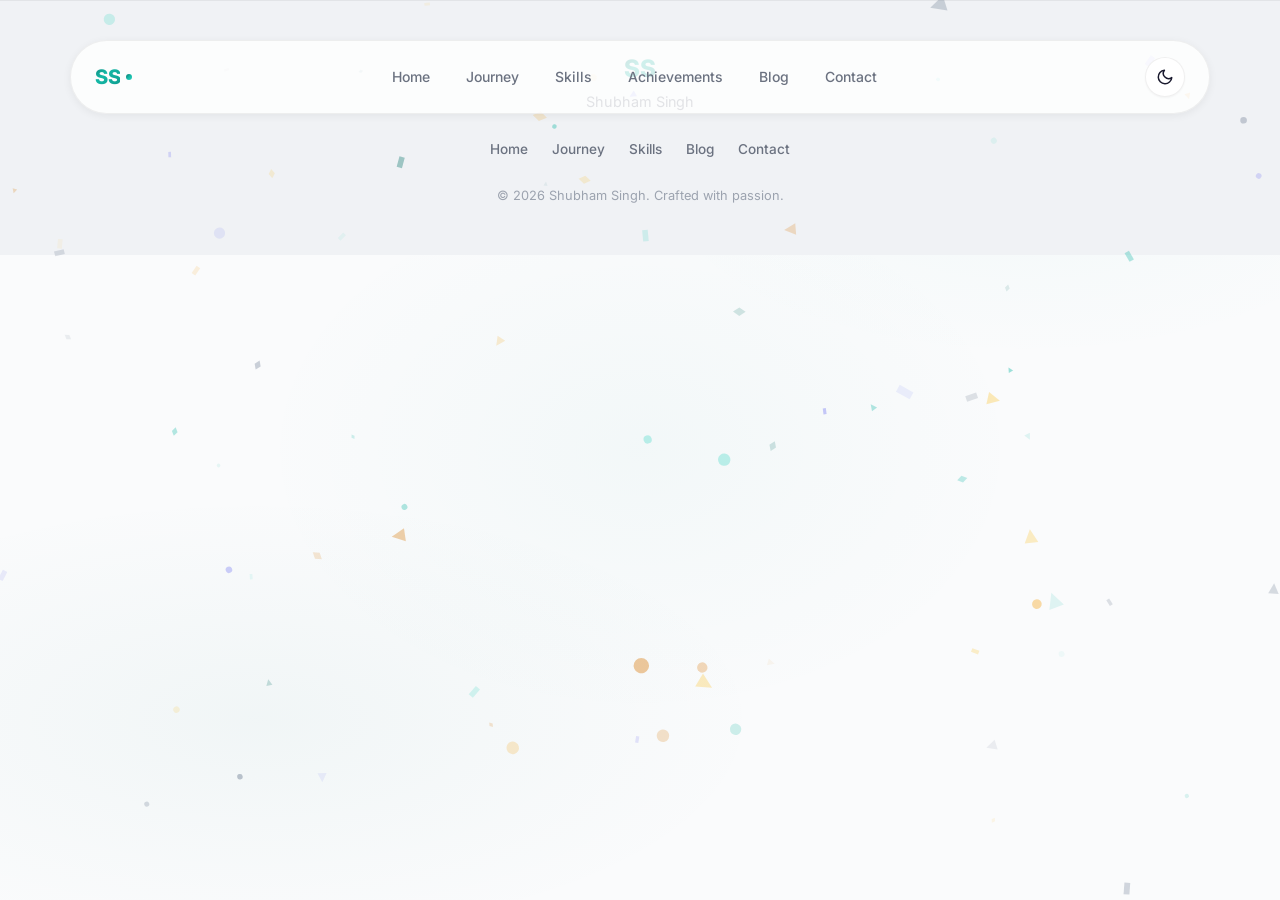
==== commit 613dee99: "Updates" ====
--- a/index.html
+++ b/index.html
@@ -80,7 +80,7 @@
         }
       })();
     </script>
-    <div id="root"><canvas class="confetti-canvas" width="800" height="600" style="position: fixed; top: 0px; left: 0px; width: 100%; height: 100%; pointer-events: none; z-index: 0;"></canvas><div class="cursor-glow" style="left: 0px; top: 0px;"></div><nav class="nav"><div class="nav-container"><a class="nav-logo" href="/" data-discover="true"><span class="logo-text">SS</span><span class="logo-dot"></span></a><button class="nav-toggle" aria-label="Toggle menu"><span></span><span></span><span></span></button><ul class="nav-links"><li><a href="#home" class="nav-link active">Home</a></li><li><a href="#journey" class="nav-link">Journey</a></li><li><a href="#skills" class="nav-link">Skills</a></li><li><a href="#achievements" class="nav-link">Achievements</a></li><li><a href="#blog" class="nav-link">Blog</a></li><li><a href="#contact" class="nav-link">Contact</a></li></ul><button class="theme-toggle" aria-label="Toggle theme"><svg viewBox="0 0 24 24" fill="none" stroke="currentColor" stroke-width="2" stroke-linecap="round" stroke-linejoin="round"><circle cx="12" cy="12" r="5"></circle><line x1="12" y1="1" x2="12" y2="3"></line><line x1="12" y1="21" x2="12" y2="23"></line><line x1="4.22" y1="4.22" x2="5.64" y2="5.64"></line><line x1="18.36" y1="18.36" x2="19.78" y2="19.78"></line><line x1="1" y1="12" x2="3" y2="12"></line><line x1="21" y1="12" x2="23" y2="12"></line><line x1="4.22" y1="19.78" x2="5.64" y2="18.36"></line><line x1="18.36" y1="5.64" x2="19.78" y2="4.22"></line></svg></button></div></nav><script type="application/ld+json">[{"@context":"https://schema.org","@type":"Person","name":"Shubham Singh","url":"https://shubham-0707.github.io","image":"https://shubham-0707.github.io/favicon-512.png","jobTitle":"Software Development Engineer (Android)","worksFor":{"@type":"Organization","name":"PhonePe"},"alumniOf":{"@type":"CollegeOrUniversity","name":"Dr. A.P.J. Abdul Kalam Technical University"},"knowsAbout":["Android Development","Kotlin","Jetpack Compose","Java","Mobile Engineering"],"sameAs":["https://github.com/shubham-0707","https://www.linkedin.com/in/shubham-0707","https://x.com/shubham0707_11","https://topmate.io/shubham0707"]},{"@context":"https://schema.org","@type":"WebSite","name":"Shubham Singh","url":"https://shubham-0707.github.io","description":"Portfolio of Shubham Singh — SDE at PhonePe, ex-Glance (InMobi). Android Developer, Kotlin Enthusiast, Tech Blogger.","author":{"@type":"Person","name":"Shubham Singh"}}]</script><section class="hero" id="home"><div class="hero-bg"><div class="hero-gradient-orb hero-orb-1"></div><div class="hero-gradient-orb hero-orb-2"></div><div class="hero-gradient-orb hero-orb-3"></div><div class="hero-grid-pattern"></div></div><div class="particles"><div class="particle" style="left: 22.8488%; height: 6.95492px; width: 6.95492px; background: rgb(45, 212, 191); animation-duration: 11.716s; animation-delay: 5.65443s; opacity: 0;"></div><div class="particle" style="left: 1.66527%; height: 8.39735px; width: 8.39735px; background: rgb(20, 184, 166); animation-duration: 14.709s; animation-delay: 3.40293s; opacity: 0;"></div><div class="particle" style="left: 54.411%; height: 7.5513px; width: 7.5513px; background: rgb(45, 212, 191); animation-duration: 6.92176s; animation-delay: 0.593898s; opacity: 0;"></div><div class="particle" style="left: 53.8446%; height: 3.86122px; width: 3.86122px; background: rgb(45, 212, 191); animation-duration: 10.8516s; animation-delay: 2.7821s; opacity: 0;"></div><div class="particle" style="left: 88.4015%; height: 7.05832px; width: 7.05832px; background: rgb(15, 118, 110); animation-duration: 12.2307s; animation-delay: 1.18026s; opacity: 0;"></div><div class="particle" style="left: 40.6713%; height: 8.01928px; width: 8.01928px; background: rgb(20, 184, 166); animation-duration: 14.8195s; animation-delay: 1.26553s; opacity: 0;"></div><div class="particle" style="left: 72.6489%; height: 5.30835px; width: 5.30835px; background: rgb(20, 184, 166); animation-duration: 9.42277s; animation-delay: 5.92135s; opacity: 0;"></div><div class="particle" style="left: 41.4544%; height: 4.61027px; width: 4.61027px; background: rgb(245, 158, 11); animation-duration: 7.94012s; animation-delay: 2.88247s; opacity: 0;"></div><div class="particle" style="left: 3.5186%; height: 5.45806px; width: 5.45806px; background: rgb(20, 184, 166); animation-duration: 15.2382s; animation-delay: 5.92026s; opacity: 0;"></div><div class="particle" style="left: 19.5778%; height: 5.58921px; width: 5.58921px; background: rgb(245, 158, 11); animation-duration: 11.9885s; animation-delay: 0.979893s; opacity: 0;"></div><div class="particle" style="left: 54.8558%; height: 6.31472px; width: 6.31472px; background: rgb(251, 191, 36); animation-duration: 11.124s; animation-delay: 1.36284s; opacity: 0;"></div><div class="particle" style="left: 62.8958%; height: 3.91492px; width: 3.91492px; background: rgb(251, 191, 36); animation-duration: 8.20098s; animation-delay: 5.21359s; opacity: 0;"></div><div class="particle" style="left: 71.1956%; height: 7.25201px; width: 7.25201px; background: rgb(251, 191, 36); animation-duration: 14.2562s; animation-delay: 2.16094s; opacity: 0;"></div><div class="particle" style="left: 51.3145%; height: 7.34022px; width: 7.34022px; background: rgb(20, 184, 166); animation-duration: 8.3464s; animation-delay: 3.84996s; opacity: 0;"></div><div class="particle" style="left: 95.8131%; height: 3.98694px; width: 3.98694px; background: rgb(45, 212, 191); animation-duration: 6.15147s; animation-delay: 2.30671s; opacity: 0;"></div><div class="particle" style="left: 62.1748%; height: 3.31444px; width: 3.31444px; background: rgb(15, 118, 110); animation-duration: 7.08444s; animation-delay: 2.11932s; opacity: 0;"></div><div class="particle" style="left: 95.3251%; height: 6.53223px; width: 6.53223px; background: rgb(15, 118, 110); animation-duration: 6.05404s; animation-delay: 1.61906s; opacity: 0;"></div><div class="particle" style="left: 30.2052%; height: 5.76201px; width: 5.76201px; background: rgb(15, 118, 110); animation-duration: 13.9694s; animation-delay: 2.32466s; opacity: 0;"></div><div class="particle" style="left: 2.82609%; height: 5.55251px; width: 5.55251px; background: rgb(245, 158, 11); animation-duration: 13.037s; animation-delay: 0.813504s; opacity: 0;"></div><div class="particle" style="left: 24.5915%; height: 6.693px; width: 6.693px; background: rgb(45, 212, 191); animation-duration: 10.8296s; animation-delay: 2.62551s; opacity: 0;"></div><div class="particle" style="left: 65.4629%; height: 6.12349px; width: 6.12349px; background: rgb(245, 158, 11); animation-duration: 7.02967s; animation-delay: 1.11274s; opacity: 0;"></div><div class="particle" style="left: 19.5138%; height: 3.19397px; width: 3.19397px; background: rgb(45, 212, 191); animation-duration: 7.59654s; animation-delay: 2.08694s; opacity: 0;"></div><div class="particle" style="left: 2.25287%; height: 7.90202px; width: 7.90202px; background: rgb(20, 184, 166); animation-duration: 8.94726s; animation-delay: 3.71566s; opacity: 0;"></div><div class="particle" style="left: 60.1478%; height: 3.40158px; width: 3.40158px; background: rgb(15, 118, 110); animation-duration: 11.1295s; animation-delay: 1.43079s; opacity: 0;"></div><div class="particle" style="left: 22.0743%; height: 5.52798px; width: 5.52798px; background: rgb(20, 184, 166); animation-duration: 14.9878s; animation-delay: 5.21506s; opacity: 0;"></div><div class="particle" style="left: 52.6723%; height: 6.03739px; width: 6.03739px; background: rgb(251, 191, 36); animation-duration: 14.0752s; animation-delay: 0.160466s; opacity: 0;"></div><div class="particle" style="left: 15.4849%; height: 7.29242px; width: 7.29242px; background: rgb(20, 184, 166); animation-duration: 6.16846s; animation-delay: 1.28246s; opacity: 0;"></div><div class="particle" style="left: 0.48059%; height: 5.36051px; width: 5.36051px; background: rgb(15, 118, 110); animation-duration: 14.1016s; animation-delay: 4.47816s; opacity: 0;"></div><div class="particle" style="left: 44.7447%; height: 6.71599px; width: 6.71599px; background: rgb(251, 191, 36); animation-duration: 10.3712s; animation-delay: 0.863512s; opacity: 0;"></div><div class="particle" style="left: 10.7771%; height: 8.76007px; width: 8.76007px; background: rgb(251, 191, 36); animation-duration: 8.57216s; animation-delay: 0.8804s; opacity: 0;"></div></div><div class="container hero-content"><div class="hero-text"><div class="hero-badge" style="opacity: 0; transform: translateY(0.0021071px);"><span class="badge-dot"></span>Open to collaborate</div><h1 class="hero-name" style="opacity: 0; transform: translateY(0.0754409px);">Hi, I'm <span class="gradient-text">Shubham</span><br><span class="hero-name-sub">Singh</span></h1><div class="hero-role" style="opacity: 0; transform: translateY(0.461917px);"><span class="role-prefix">I'm a </span><span class="role-typing">Android D</span><span class="cursor">|</span></div><p class="hero-desc" style="opacity: 0; transform: translateY(1.79149px);">SDE at PhonePe, ex-Glance (InMobi). I build Android apps at scale, write The Code Report newsletter for 4,300+ subscribers, and mentor aspiring devs. Kotlin fanatic, DSA enthusiast, and a hip-hop lover.</p><div class="hero-cta" style="opacity: 0; transform: translateY(6.01237px);"><a href="https://www.linkedin.com/newsletters/the-code-report-7197864242228678656/" class="btn btn-primary btn-glow" target="_blank" rel="noopener noreferrer"><span>The Code Report</span><svg width="16" height="16" viewBox="0 0 24 24" fill="none" stroke="currentColor" stroke-width="2.5" aria-hidden="true"><path d="M5 12h14M12 5l7 7-7 7"></path></svg></a><a href="#contact" class="btn btn-glass"><span>Contact Me</span></a><a href="/Shubham_Singh_Resume.pdf" class="btn btn-primary btn-glow" download="" rel="noopener noreferrer"><svg width="16" height="16" viewBox="0 0 24 24" fill="none" stroke="currentColor" stroke-width="2.5" aria-hidden="true"><path d="M21 15v4a2 2 0 01-2 2H5a2 2 0 01-2-2v-4M7 10l5 5 5-5M12 15V3"></path></svg><span>Resume</span></a></div><div class="hero-stats" style="opacity: 0; transform: translateY(20.3171px);"><div class="stat-item-wrapper"><div class="stat-item"><span class="stat-number">0</span><span class="stat-plus">+</span><span class="stat-label">Years Experience</span></div></div><div class="stat-item-wrapper"><div class="stat-divider"></div><div class="stat-item"><span class="stat-number">0</span><span class="stat-plus">+</span><span class="stat-label">PRs Shipped</span></div></div><div class="stat-item-wrapper"><div class="stat-divider"></div><div class="stat-item"><span class="stat-number">0</span><span class="stat-plus">+</span><span class="stat-label">Newsletter Readers</span></div></div></div></div><div class="hero-photo-wrapper" style="opacity: 0; transform: translateY(0.461917px);"><div class="hero-photo-container"><div class="hero-photo-glow"></div><div class="hero-photo-ring"></div><img alt="Profile photo of Shubham Singh — Android Developer at PhonePe" class="hero-photo" width="320" height="320" src="/img/profile-pic.png"><div class="hero-photo-dot"></div><div class="hero-photo-dot"></div><div class="hero-photo-dot"></div></div><div class="hero-socials"><a href="https://github.com/shubham-0707" target="_blank" rel="noopener noreferrer" class="hero-social-link" aria-label="GitHub" tabindex="0"><svg width="18" height="18" viewBox="0 0 24 24" fill="currentColor"><path d="M12 0c-6.626 0-12 5.373-12 12 0 5.302 3.438 9.8 8.207 11.387.599.111.793-.261.793-.577v-2.234c-3.338.726-4.033-1.416-4.033-1.416-.546-1.387-1.333-1.756-1.333-1.756-1.089-.745.083-.729.083-.729 1.205.084 1.839 1.237 1.839 1.237 1.07 1.834 2.807 1.304 3.492.997.107-.775.418-1.305.762-1.604-2.665-.305-5.467-1.334-5.467-5.931 0-1.311.469-2.381 1.236-3.221-.124-.303-.535-1.524.117-3.176 0 0 1.008-.322 3.301 1.23.957-.266 1.983-.399 3.003-.404 1.02.005 2.047.138 3.006.404 2.291-1.552 3.297-1.23 3.297-1.23.653 1.653.242 2.874.118 3.176.77.84 1.235 1.911 1.235 3.221 0 4.609-2.807 5.624-5.479 5.921.43.372.823 1.102.823 2.222v3.293c0 .319.192.694.801.576 4.765-1.589 8.199-6.086 8.199-11.386 0-6.627-5.373-12-12-12z"></path></svg></a><a href="https://www.linkedin.com/in/shubham-0707" target="_blank" rel="noopener noreferrer" class="hero-social-link" aria-label="LinkedIn" tabindex="0"><svg width="18" height="18" viewBox="0 0 24 24" fill="currentColor"><path d="M20.447 20.452h-3.554v-5.569c0-1.328-.027-3.037-1.852-3.037-1.853 0-2.136 1.445-2.136 2.939v5.667H9.351V9h3.414v1.561h.046c.477-.9 1.637-1.85 3.37-1.85 3.601 0 4.267 2.37 4.267 5.455v6.286zM5.337 7.433c-1.144 0-2.063-.926-2.063-2.065 0-1.138.92-2.063 2.063-2.063 1.14 0 2.064.925 2.064 2.063 0 1.139-.925 2.065-2.064 2.065zm1.782 13.019H3.555V9h3.564v11.452zM22.225 0H1.771C.792 0 0 .774 0 1.729v20.542C0 23.227.792 24 1.771 24h20.451C23.2 24 24 23.227 24 22.271V1.729C24 .774 23.2 0 22.222 0h.003z"></path></svg></a><a href="https://x.com/shubham0707_11" target="_blank" rel="noopener noreferrer" class="hero-social-link" aria-label="Twitter/X" tabindex="0"><svg width="18" height="18" viewBox="0 0 24 24" fill="currentColor"><path d="M18.244 2.25h3.308l-7.227 8.26 8.502 11.24H16.17l-5.214-6.817L4.99 21.75H1.68l7.73-8.835L1.254 2.25H8.08l4.713 6.231zm-1.161 17.52h1.833L7.084 4.126H5.117z"></path></svg></a><a href="https://topmate.io/shubham0707" target="_blank" rel="noopener noreferrer" class="hero-social-link" aria-label="Topmate" tabindex="0"><svg width="18" height="18" viewBox="0 0 24 24" fill="currentColor"><path d="M17 21v-2a4 4 0 00-4-4H5a4 4 0 00-4 4v2"></path><circle cx="9" cy="7" r="4"></circle><path d="M23 21v-2a4 4 0 00-3-3.87"></path><path d="M16 3.13a4 4 0 010 7.75"></path></svg></a></div></div></div><div class="scroll-indicator" aria-hidden="true" style="opacity: 1; transform: none;"><div class="scroll-mouse"><div class="scroll-wheel" style="transform: translateY(8.27809px);"></div></div><div class="scroll-chevrons" style="transform: translateY(4.96686px);"><svg width="16" height="16" viewBox="0 0 24 24" fill="none" stroke="currentColor" stroke-width="2.5" stroke-linecap="round" stroke-linejoin="round"><polyline points="6 9 12 15 18 9"></polyline></svg><svg width="16" height="16" viewBox="0 0 24 24" fill="none" stroke="currentColor" stroke-width="2.5" stroke-linecap="round" stroke-linejoin="round" style="margin-top: -6px; opacity: 0.5;"><polyline points="6 9 12 15 18 9"></polyline></svg></div><span>Scroll to explore</span></div></section><section class="section journey-section" id="journey"><div class="particles"><div class="particle" style="left: 87.5964%; height: 5.82128px; width: 5.82128px; background: rgb(251, 191, 36); animation-duration: 6.02111s; animation-delay: 2.58559s; opacity: 0;"></div><div class="particle" style="left: 93.2184%; height: 7.19645px; width: 7.19645px; background: rgb(20, 184, 166); animation-duration: 9.19864s; animation-delay: 4.39021s; opacity: 0;"></div><div class="particle" style="left: 28.8425%; height: 7.31466px; width: 7.31466px; background: rgb(15, 118, 110); animation-duration: 14.3106s; animation-delay: 1.36719s; opacity: 0;"></div><div class="particle" style="left: 86.7905%; height: 7.21813px; width: 7.21813px; background: rgb(45, 212, 191); animation-duration: 11.3363s; animation-delay: 5.25913s; opacity: 0;"></div><div class="particle" style="left: 97.4219%; height: 6.85959px; width: 6.85959px; background: rgb(245, 158, 11); animation-duration: 6.18718s; animation-delay: 3.60163s; opacity: 0;"></div><div class="particle" style="left: 3.4737%; height: 5.6381px; width: 5.6381px; background: rgb(20, 184, 166); animation-duration: 9.47993s; animation-delay: 4.41741s; opacity: 0;"></div><div class="particle" style="left: 62.6438%; height: 5.43919px; width: 5.43919px; background: rgb(45, 212, 191); animation-duration: 12.2114s; animation-delay: 1.00328s; opacity: 0;"></div><div class="particle" style="left: 48.6903%; height: 7.41145px; width: 7.41145px; background: rgb(20, 184, 166); animation-duration: 13.785s; animation-delay: 0.813664s; opacity: 0;"></div><div class="particle" style="left: 99.7041%; height: 4.7299px; width: 4.7299px; background: rgb(245, 158, 11); animation-duration: 6.223s; animation-delay: 1.30899s; opacity: 0;"></div><div class="particle" style="left: 26.221%; height: 8.78444px; width: 8.78444px; background: rgb(15, 118, 110); animation-duration: 14.0038s; animation-delay: 2.8287s; opacity: 0;"></div><div class="particle" style="left: 61.9509%; height: 3.4184px; width: 3.4184px; background: rgb(45, 212, 191); animation-duration: 7.72376s; animation-delay: 2.0225s; opacity: 0;"></div><div class="particle" style="left: 16.9278%; height: 7.59113px; width: 7.59113px; background: rgb(20, 184, 166); animation-duration: 9.43049s; animation-delay: 0.354559s; opacity: 0;"></div><div class="particle" style="left: 21.8045%; height: 5.26677px; width: 5.26677px; background: rgb(20, 184, 166); animation-duration: 9.87894s; animation-delay: 5.26546s; opacity: 0;"></div><div class="particle" style="left: 49.5969%; height: 3.13599px; width: 3.13599px; background: rgb(15, 118, 110); animation-duration: 10.3182s; animation-delay: 2.97324s; opacity: 0;"></div><div class="particle" style="left: 51.7658%; height: 8.80093px; width: 8.80093px; background: rgb(251, 191, 36); animation-duration: 14.1116s; animation-delay: 2.40389s; opacity: 0;"></div></div><div class="container"><div class="section-header"><span class="section-tag" style="opacity: 0; transform: translateY(20px);">The Climb</span><h2 class="section-title" style="opacity: 0; transform: translateY(20px);">My <span class="gradient-text">Journey</span></h2><p class="section-subtitle" style="opacity: 0; transform: translateY(20px);">From base camp to the summit — every checkpoint shaped who I am</p></div><div class="mountain-timeline"><div class="mountain-path" aria-hidden="true"><svg viewBox="0 0 100 1000" preserveAspectRatio="none" class="mountain-path-svg"><defs><linearGradient id="pathGrad" x1="0" y1="1" x2="0" y2="0"><stop offset="0%" stop-color="#94a3b8" stop-opacity="0.3"></stop><stop offset="50%" stop-color="#14b8a6" stop-opacity="0.6"></stop><stop offset="100%" stop-color="#0f766e" stop-opacity="1"></stop></linearGradient></defs><path d="M 50 1000 C 50 900, 25 850, 30 800 C 35 750, 70 700, 65 650 C 60 600, 30 550, 35 500 C 40 450, 70 400, 65 350 C 60 300, 35 250, 40 200 C 45 150, 55 100, 50 50 L 50 0" fill="none" stroke="url(#pathGrad)" stroke-width="3" stroke-dasharray="8 4"></path></svg></div><div class="mountain-summit" style="opacity: 0; transform: scale(0.5);"><div class="summit-flag"><svg width="28" height="28" viewBox="0 0 24 24" fill="none" stroke="currentColor" stroke-width="2"><path d="M4 15s1-1 4-1 5 2 8 2 4-1 4-1V3s-1 1-4 1-5-2-8-2-4 1-4 1z"></path><line x1="4" y1="22" x2="4" y2="15"></line></svg></div><span class="summit-label">Current Peak</span></div><div class="mountain-checkpoint left" style="opacity: 0; transform: translateX(-60px) translateY(20px);"><div class="checkpoint-marker"><div class="checkpoint-number">1</div><div class="checkpoint-altitude">Summit</div></div><div class="checkpoint-connector"></div><div class="journey-card" tabindex="0"><div class="journey-card-accent"></div><div class="journey-card-header"><div class="journey-company-logo"><img alt="PhonePe logo" loading="lazy" width="40" height="40" src="https://logo.clearbit.com/phonepe.com" style="display: none;"><span class="journey-logo-fallback" style="background: rgb(95, 37, 159); display: flex;">PP</span></div><div class="journey-icon-wrap" aria-hidden="true"><svg width="18" height="18" viewBox="0 0 24 24" fill="none" stroke="currentColor" stroke-width="2"><rect x="2" y="7" width="20" height="14" rx="2" ry="2"></rect><path d="M16 21V5a2 2 0 00-2-2h-4a2 2 0 00-2 2v16"></path></svg></div><time class="journey-date-badge" datetime="June 2025 — Present">June 2025 — Present</time></div><h3 class="journey-card-title">Software Development Engineer</h3><p class="journey-card-company">PhonePe</p><p class="journey-card-desc">Spearheading the Android Offers platform serving 500M+ users across India. Architected the complete migration of Offers discovery from legacy Views to a Feed-based architecture using Jetpack Compose, resulting in a 24% jump in user retention and 35% faster page loads. Identified and resolved critical jank issues causing frame drops on low-end devices through systrace profiling and lazy composition. Led reliability improvements including crash-free rate optimization from 99.2% to 99.8%, implemented circuit-breaker patterns for API resilience, and mentored 2 junior engineers on Compose best practices and clean architecture patterns.</p><div class="journey-card-tags"><span>Android</span><span>Kotlin</span><span>Jetpack Compose</span><span>MVVM</span><span>Coroutines</span><span>Hilt</span></div><div class="journey-card-status"><span class="status-dot active"></span> Currently here</div></div></div><div class="mountain-checkpoint right" style="opacity: 0; transform: translateX(60px) translateY(20px);"><div class="checkpoint-marker"><div class="checkpoint-number">2</div><div class="checkpoint-altitude">Camp IV</div></div><div class="checkpoint-connector"></div><div class="journey-card" tabindex="0"><div class="journey-card-accent"></div><div class="journey-card-header"><div class="journey-company-logo"><img alt="Glance (InMobi Group) logo" loading="lazy" width="40" height="40" src="https://logo.clearbit.com/glance.com"><span class="journey-logo-fallback" style="background: rgb(255, 102, 0); display: none;">G</span></div><div class="journey-icon-wrap" aria-hidden="true"><svg width="18" height="18" viewBox="0 0 24 24" fill="none" stroke="currentColor" stroke-width="2"><rect x="2" y="7" width="20" height="14" rx="2" ry="2"></rect><path d="M16 21V5a2 2 0 00-2-2h-4a2 2 0 00-2 2v16"></path></svg></div><time class="journey-date-badge" datetime="Oct 2023 — May 2025">Oct 2023 — May 2025</time></div><h3 class="journey-card-title">Software Development Engineer</h3><p class="journey-card-company">Glance (InMobi Group)</p><p class="journey-card-desc">Core Android engineer on the Glance Lock Screen platform reaching 400M+ devices globally. Architected 2 major SDKs from the ground up — a Camera SDK with CameraX supporting real-time filters, AR effects, and multi-lens switching, and a Content Creation SDK enabling users to produce short-form video content with templates. Led mission-critical platform migrations including Kotlin 1.9 → 2.0, KAPT → KSP (40% faster builds), ExoPlayer → Media3, and Dagger → Koin. Built AI-powered content generation features integrating on-device ML models for smart cropping and auto-captioning. Revamped the entire authentication system reducing login failures by 60%. Shipped 326+ PRs, delivered 30+ major features, conducted 200+ code reviews, and consistently ranked in the top 10% of contributors across the org.</p><div class="journey-card-tags"><span>Android</span><span>Kotlin</span><span>Koin</span><span>CameraX</span><span>Compose</span><span>Media3</span><span>KSP</span></div></div></div><div class="mountain-checkpoint left" style="opacity: 0; transform: translateX(-60px) translateY(20px);"><div class="checkpoint-marker"><div class="checkpoint-number">3</div><div class="checkpoint-altitude">Camp III</div></div><div class="checkpoint-connector"></div><div class="journey-card" tabindex="0"><div class="journey-card-accent"></div><div class="journey-card-header"><div class="journey-company-logo"><img alt="Glance (InMobi Group) logo" loading="lazy" width="40" height="40" src="https://logo.clearbit.com/glance.com"><span class="journey-logo-fallback" style="background: rgb(255, 102, 0); display: none;">G</span></div><div class="journey-icon-wrap" aria-hidden="true"><svg width="18" height="18" viewBox="0 0 24 24" fill="none" stroke="currentColor" stroke-width="2"><rect x="2" y="7" width="20" height="14" rx="2" ry="2"></rect><path d="M16 21V5a2 2 0 00-2-2h-4a2 2 0 00-2 2v16"></path></svg></div><time class="journey-date-badge" datetime="Apr 2023 — Oct 2023">Apr 2023 — Oct 2023</time></div><h3 class="journey-card-title">SDE Intern → Converted to Full-Time</h3><p class="journey-card-company">Glance (InMobi Group)</p><p class="journey-card-desc">Started as an intern and earned full-time conversion within 6 months based on impact. Built pixel-perfect UI components using Jetpack Compose for the Glance lock screen experience. Implemented deep linking infrastructure enabling seamless content-to-app navigation, increasing click-through rates by 18%. Developed partner-specific SDK configuration system supporting 15+ OEM partners (Samsung, Xiaomi, Oppo). Integrated analytics tracking pipelines for user engagement metrics, and optimized image loading with custom Coil transformations reducing memory usage by 25%. Contributed to the CI/CD pipeline and wrote comprehensive unit tests achieving 85%+ coverage on new modules.</p><div class="journey-card-tags"><span>Jetpack Compose</span><span>Navigation</span><span>Coroutines</span><span>Coil</span><span>Deep Linking</span></div></div></div><div class="mountain-checkpoint right" style="opacity: 0; transform: translateX(60px) translateY(20px);"><div class="checkpoint-marker"><div class="checkpoint-number">4</div><div class="checkpoint-altitude">Camp II</div></div><div class="checkpoint-connector"></div><div class="journey-card" tabindex="0"><div class="journey-card-accent"></div><div class="journey-card-header"><div class="journey-company-logo"><img alt="Celebal Technologies logo" loading="lazy" width="40" height="40" src="https://logo.clearbit.com/celebaltech.com"><span class="journey-logo-fallback" style="background: rgb(5, 150, 105); display: none;">CT</span></div><div class="journey-icon-wrap" aria-hidden="true"><svg width="18" height="18" viewBox="0 0 24 24" fill="none" stroke="currentColor" stroke-width="2"><rect x="2" y="7" width="20" height="14" rx="2" ry="2"></rect><path d="M16 21V5a2 2 0 00-2-2h-4a2 2 0 00-2 2v16"></path></svg></div><time class="journey-date-badge" datetime="Feb 2023 — Apr 2023">Feb 2023 — Apr 2023</time></div><h3 class="journey-card-title">Jr. Associate — Big Data &amp; EDW</h3><p class="journey-card-company">Celebal Technologies</p><p class="journey-card-desc">Intensive cloud and data engineering training program where I earned 3 industry certifications — Microsoft Azure AZ-900 (Cloud Fundamentals), DP-900 (Data Fundamentals), and Databricks Lakehouse Platform. Built automated web scraping pipelines using Selenium WebDriver and BeautifulSoup to extract structured data from 50+ sources. Designed and deployed ETL workflows on Azure Data Factory for transforming raw data into analytics-ready datasets. Gained hands-on experience with Azure Blob Storage, SQL Database, and Databricks notebooks for large-scale data processing.</p><div class="journey-card-tags"><span>Azure</span><span>Selenium</span><span>Databricks</span><span>Python</span><span>ETL</span><span>ADF</span></div></div></div><div class="mountain-checkpoint left" style="opacity: 0; transform: translateX(-60px) translateY(20px);"><div class="checkpoint-marker"><div class="checkpoint-number">5</div><div class="checkpoint-altitude">Camp I</div></div><div class="checkpoint-connector"></div><div class="journey-card" tabindex="0"><div class="journey-card-accent"></div><div class="journey-card-header"><div class="journey-company-logo"><span class="journey-logo-fallback" style="background: rgb(37, 99, 235);">DK</span></div><div class="journey-icon-wrap" aria-hidden="true"><svg width="18" height="18" viewBox="0 0 24 24" fill="none" stroke="currentColor" stroke-width="2"><rect x="2" y="7" width="20" height="14" rx="2" ry="2"></rect><path d="M16 21V5a2 2 0 00-2-2h-4a2 2 0 00-2 2v16"></path></svg></div><time class="journey-date-badge" datetime="Feb 2022 — May 2022">Feb 2022 — May 2022</time></div><h3 class="journey-card-title">Android Developer Intern</h3><p class="journey-card-company">DKG Labs</p><p class="journey-card-desc">First professional experience as an Android developer, working on the Hero Lectro e-bike companion app. Fixed 40+ production bugs spanning Bluetooth connectivity, GPS tracking, and battery monitoring modules. Developed new features including ride history with route visualization using Google Maps SDK, real-time speed/distance dashboard, and push notification system with Firebase Cloud Messaging. Collaborated with senior engineers on REST API integration using Retrofit + OkHttp, implemented offline-first architecture with Room DB, and trained 3 new team members on the project codebase and development workflow.</p><div class="journey-card-tags"><span>Android</span><span>Java</span><span>Firebase</span><span>Google Maps</span><span>Room</span><span>Retrofit</span></div></div></div><div class="mountain-checkpoint right" style="opacity: 0; transform: translateX(60px) translateY(20px);"><div class="checkpoint-marker"><div class="checkpoint-number">6</div><div class="checkpoint-altitude">Base Camp</div></div><div class="checkpoint-connector"></div><div class="journey-card" tabindex="0"><div class="journey-card-accent"></div><div class="journey-card-header"><div class="journey-company-logo"><span class="journey-logo-fallback" style="background: rgb(220, 38, 38);">AKTU</span></div><div class="journey-icon-wrap" aria-hidden="true"><svg width="18" height="18" viewBox="0 0 24 24" fill="none" stroke="currentColor" stroke-width="2"><path d="M22 10v6M2 10l10-5 10 5-10 5z"></path><path d="M6 12v5c3 3 9 3 12 0v-5"></path></svg></div><time class="journey-date-badge" datetime="2019 — 2023">2019 — 2023</time></div><h3 class="journey-card-title">B.Tech — Computer Science &amp; Engineering</h3><p class="journey-card-company">Dr. A.P.J. Abdul Kalam Technical University</p><p class="journey-card-desc">Graduated with a GPA of 8.71/10. Built a strong foundation in core CS — data structures &amp; algorithms, operating systems, DBMS, computer networks, and software engineering. Completed 600+ DSA problems across LeetCode and GeeksforGeeks. Led the college coding club, organized inter-college hackathons, and mentored juniors in competitive programming. Final year research project on 'AI-Powered Blogging Platforms' published in an international journal. Active participant in Google Developer Student Clubs and won multiple intra-college coding competitions.</p><div class="journey-card-tags"><span>DSA</span><span>OS</span><span>DBMS</span><span>Networks</span><span>Research</span><span>Leadership</span></div></div></div><div class="mountain-base" style="opacity: 0; transform: translateY(20px);"><div class="base-icon"><svg width="24" height="24" viewBox="0 0 24 24" fill="none" stroke="currentColor" stroke-width="2"><path d="M3 21l9-18 9 18H3z"></path><path d="M12 3v18" opacity="0.3"></path></svg></div><span>Where it all began</span></div></div></div></section><section class="section skills-section" id="skills"><div class="particles"><div class="particle" style="left: 72.001%; height: 8.92715px; width: 8.92715px; background: rgb(45, 212, 191); animation-duration: 7.8695s; animation-delay: 5.31532s; opacity: 0;"></div><div class="particle" style="left: 73.4911%; height: 4.2559px; width: 4.2559px; background: rgb(15, 118, 110); animation-duration: 8.63678s; animation-delay: 0.88791s; opacity: 0;"></div><div class="particle" style="left: 41.8999%; height: 7.33397px; width: 7.33397px; background: rgb(245, 158, 11); animation-duration: 11.7316s; animation-delay: 2.38607s; opacity: 0;"></div><div class="particle" style="left: 9.94332%; height: 8.33827px; width: 8.33827px; background: rgb(245, 158, 11); animation-duration: 12.4679s; animation-delay: 1.62603s; opacity: 0;"></div><div class="particle" style="left: 13.6675%; height: 5.71536px; width: 5.71536px; background: rgb(251, 191, 36); animation-duration: 10.9018s; animation-delay: 0.140284s; opacity: 0;"></div><div class="particle" style="left: 77.7932%; height: 3.22725px; width: 3.22725px; background: rgb(251, 191, 36); animation-duration: 13.3238s; animation-delay: 2.33481s; opacity: 0;"></div><div class="particle" style="left: 89.8907%; height: 6.84716px; width: 6.84716px; background: rgb(20, 184, 166); animation-duration: 14.4274s; animation-delay: 4.30678s; opacity: 0;"></div><div class="particle" style="left: 2.87754%; height: 6.29104px; width: 6.29104px; background: rgb(245, 158, 11); animation-duration: 10.97s; animation-delay: 3.38033s; opacity: 0;"></div><div class="particle" style="left: 83.7618%; height: 7.75657px; width: 7.75657px; background: rgb(20, 184, 166); animation-duration: 10.9634s; animation-delay: 5.58722s; opacity: 0;"></div><div class="particle" style="left: 53.3785%; height: 7.11795px; width: 7.11795px; background: rgb(251, 191, 36); animation-duration: 8.27978s; animation-delay: 3.97446s; opacity: 0;"></div><div class="particle" style="left: 44.8109%; height: 7.16832px; width: 7.16832px; background: rgb(15, 118, 110); animation-duration: 8.59051s; animation-delay: 0.198237s; opacity: 0;"></div><div class="particle" style="left: 75.5766%; height: 5.53076px; width: 5.53076px; background: rgb(245, 158, 11); animation-duration: 11.2695s; animation-delay: 5.54058s; opacity: 0;"></div><div class="particle" style="left: 19.6943%; height: 4.77924px; width: 4.77924px; background: rgb(15, 118, 110); animation-duration: 15.6441s; animation-delay: 3.85772s; opacity: 0;"></div><div class="particle" style="left: 26.8744%; height: 6.3084px; width: 6.3084px; background: rgb(20, 184, 166); animation-duration: 11.8757s; animation-delay: 0.19397s; opacity: 0;"></div><div class="particle" style="left: 88.486%; height: 8.88639px; width: 8.88639px; background: rgb(20, 184, 166); animation-duration: 14.5444s; animation-delay: 5.27573s; opacity: 0;"></div></div><div class="container"><div class="section-header"><span class="section-tag" style="opacity: 0; transform: translateY(20px);">Arsenal</span><h2 class="section-title" style="opacity: 0; transform: translateY(20px);">Skills &amp; <span class="gradient-text">Technologies</span></h2><p class="section-subtitle" style="opacity: 0; transform: translateY(20px);">My toolkit for building Android apps at scale</p></div><div class="skills-tabs" role="tablist" aria-label="Skill categories" style="opacity: 0; transform: translateY(20px);"><button class="skills-tab active" role="tab" aria-selected="true" aria-controls="skills-panel-0" tabindex="0" style="background: linear-gradient(135deg, rgb(15, 118, 110), rgb(20, 184, 166)); color: rgb(255, 255, 255); border-color: transparent;"><span class="skills-tab-emoji">📱</span><span>Mobile</span><span class="skills-tab-count">8</span></button><button class="skills-tab " role="tab" aria-selected="false" aria-controls="skills-panel-1" tabindex="0"><span class="skills-tab-emoji">🌐</span><span>Backend &amp; Web</span><span class="skills-tab-count">6</span></button><button class="skills-tab " role="tab" aria-selected="false" aria-controls="skills-panel-2" tabindex="0"><span class="skills-tab-emoji">⚡</span><span>Languages</span><span class="skills-tab-count">5</span></button><button class="skills-tab " role="tab" aria-selected="false" aria-controls="skills-panel-3" tabindex="0"><span class="skills-tab-emoji">☁️</span><span>Tools &amp; Cloud</span><span class="skills-tab-count">8</span></button></div><div class="skills-showcase" role="tabpanel" id="skills-panel-0" aria-label="Mobile"><div class="skills-radial" style="opacity: 1; transform: none;"><div class="radial-center" style="background: linear-gradient(135deg, rgb(15, 118, 110), rgb(20, 184, 166));"><span class="radial-emoji">📱</span><span class="radial-label">Mobile</span></div><div class="radial-ring radial-ring-1" style="border-color: rgba(15, 118, 110, 0.15);"></div><div class="radial-ring radial-ring-2" style="border-color: rgba(15, 118, 110, 0.15);"></div><div class="radial-ring radial-ring-3" style="border-color: rgba(15, 118, 110, 0.15);"></div><div class="radial-skill-dot" title="Android" style="left: 50%; top: 8%; background: linear-gradient(135deg, rgb(15, 118, 110), rgb(20, 184, 166)); opacity: 0; transform: scale(0.914741);"><span class="radial-dot-label">Andr</span></div><div class="radial-skill-dot" title="Kotlin" style="left: 79.6985%; top: 20.3015%; background: linear-gradient(135deg, rgb(15, 118, 110), rgb(20, 184, 166)); opacity: 0; transform: scale(0.849699);"><span class="radial-dot-label">Kotl</span></div><div class="radial-skill-dot" title="Java" style="left: 92%; top: 50%; background: linear-gradient(135deg, rgb(15, 118, 110), rgb(20, 184, 166)); opacity: 0; transform: scale(0.934405);"><span class="radial-dot-label">Java</span></div><div class="radial-skill-dot" title="Jetpack Compose" style="left: 79.6985%; top: 79.6985%; background: linear-gradient(135deg, rgb(15, 118, 110), rgb(20, 184, 166)); opacity: 0; transform: scale(1.17744);"><span class="radial-dot-label">Jetp</span></div><div class="radial-skill-dot" title="MVVM / MVI" style="left: 50%; top: 92%; background: linear-gradient(135deg, rgb(15, 118, 110), rgb(20, 184, 166)); opacity: 0; transform: scale(1.38036);"><span class="radial-dot-label">MVVM</span></div><div class="radial-skill-dot" title="Hilt / Dagger / Koin" style="left: 20.3015%; top: 79.6985%; background: linear-gradient(135deg, rgb(15, 118, 110), rgb(20, 184, 166)); opacity: 0; transform: scale(1.23583);"><span class="radial-dot-label">Hilt</span></div><div class="radial-skill-dot" title="KMP" style="left: 8%; top: 50%; background: linear-gradient(135deg, rgb(15, 118, 110), rgb(20, 184, 166)); opacity: 0; transform: scale(0.653611);"><span class="radial-dot-label">KMP</span></div><div class="radial-skill-dot" title="CameraX" style="left: 20.3015%; top: 20.3015%; background: linear-gradient(135deg, rgb(15, 118, 110), rgb(20, 184, 166)); opacity: 0; transform: scale(0.0610845);"><span class="radial-dot-label">Came</span></div></div><div class="skills-list"><div class="skills-list-inner" style="opacity: 1; transform: none;"><div class="skill-orb" tabindex="0" style="--orb-color: #0f766e; --orb-ring: rgba(15,118,110,0.15); opacity: 1; transform: none;"><div class="skill-orb-bar"><div class="skill-orb-fill" style="background: linear-gradient(135deg, rgb(15, 118, 110), rgb(20, 184, 166)); width: 95.0395%;"></div></div><span class="skill-orb-name">Android</span><span class="skill-orb-level" data-level="expert">Expert</span></div><div class="skill-orb" tabindex="0" style="--orb-color: #0f766e; --orb-ring: rgba(15,118,110,0.15); opacity: 1; transform: none;"><div class="skill-orb-bar"><div class="skill-orb-fill" style="background: linear-gradient(135deg, rgb(15, 118, 110), rgb(20, 184, 166)); width: 92.838%;"></div></div><span class="skill-orb-name">Kotlin</span><span class="skill-orb-level" data-level="expert">Expert</span></div><div class="skill-orb" tabindex="0" style="--orb-color: #0f766e; --orb-ring: rgba(15,118,110,0.15); opacity: 1; transform: none;"><div class="skill-orb-bar"><div class="skill-orb-fill" style="background: linear-gradient(135deg, rgb(15, 118, 110), rgb(20, 184, 166)); width: 89.7806%;"></div></div><span class="skill-orb-name">Java</span><span class="skill-orb-level" data-level="expert">Expert</span></div><div class="skill-orb" tabindex="0" style="--orb-color: #0f766e; --orb-ring: rgba(15,118,110,0.15); opacity: 1; transform: none;"><div class="skill-orb-bar"><div class="skill-orb-fill" style="background: linear-gradient(135deg, rgb(15, 118, 110), rgb(20, 184, 166)); width: 64.1078%;"></div></div><span class="skill-orb-name">Jetpack Compose</span><span class="skill-orb-level" data-level="advanced">Advanced</span></div><div class="skill-orb" tabindex="0" style="--orb-color: #0f766e; --orb-ring: rgba(15,118,110,0.15); opacity: 1; transform: none;"><div class="skill-orb-bar"><div class="skill-orb-fill" style="background: linear-gradient(135deg, rgb(15, 118, 110), rgb(20, 184, 166)); width: 59.5514%;"></div></div><span class="skill-orb-name">MVVM / MVI</span><span class="skill-orb-level" data-level="advanced">Advanced</span></div><div class="skill-orb" tabindex="0" style="--orb-color: #0f766e; --orb-ring: rgba(15,118,110,0.15); opacity: 1; transform: none;"><div class="skill-orb-bar"><div class="skill-orb-fill" style="background: linear-gradient(135deg, rgb(15, 118, 110), rgb(20, 184, 166)); width: 53.0129%;"></div></div><span class="skill-orb-name">Hilt / Dagger / Koin</span><span class="skill-orb-level" data-level="advanced">Advanced</span></div><div class="skill-orb" tabindex="0" style="--orb-color: #0f766e; --orb-ring: rgba(15,118,110,0.15); opacity: 0; transform: none;"><div class="skill-orb-bar"><div class="skill-orb-fill" style="background: linear-gradient(135deg, rgb(15, 118, 110), rgb(20, 184, 166)); width: 29.0501%;"></div></div><span class="skill-orb-name">KMP</span><span class="skill-orb-level" data-level="intermediate">Intermediate</span></div><div class="skill-orb" tabindex="0" style="--orb-color: #0f766e; --orb-ring: rgba(15,118,110,0.15); opacity: 0; transform: scale(0.999889);"><div class="skill-orb-bar"><div class="skill-orb-fill" style="background: linear-gradient(135deg, rgb(15, 118, 110), rgb(20, 184, 166)); width: 20.0963%;"></div></div><span class="skill-orb-name">CameraX</span><span class="skill-orb-level" data-level="intermediate">Intermediate</span></div></div><div class="skills-legend"><div class="legend-item"><span class="legend-dot" style="background: rgb(15, 118, 110);"></span><span>Expert</span></div><div class="legend-item"><span class="legend-dot" style="background: rgb(245, 158, 11);"></span><span>Advanced</span></div><div class="legend-item"><span class="legend-dot" style="background: rgb(99, 102, 241);"></span><span>Intermediate</span></div></div></div></div></div></section><section class="section" id="achievements"><div class="particles"><div class="particle" style="left: 9.45437%; height: 6.96284px; width: 6.96284px; background: rgb(45, 212, 191); animation-duration: 11.1571s; animation-delay: 3.69567s; opacity: 0;"></div><div class="particle" style="left: 6.58232%; height: 3.59645px; width: 3.59645px; background: rgb(15, 118, 110); animation-duration: 13.7776s; animation-delay: 2.04494s; opacity: 0;"></div><div class="particle" style="left: 21.4744%; height: 3.26422px; width: 3.26422px; background: rgb(45, 212, 191); animation-duration: 11.2708s; animation-delay: 5.37979s; opacity: 0;"></div><div class="particle" style="left: 91.432%; height: 8.94126px; width: 8.94126px; background: rgb(251, 191, 36); animation-duration: 12.6928s; animation-delay: 4.18135s; opacity: 0;"></div><div class="particle" style="left: 3.26958%; height: 7.24962px; width: 7.24962px; background: rgb(245, 158, 11); animation-duration: 15.7191s; animation-delay: 2.63785s; opacity: 0;"></div><div class="particle" style="left: 61.0135%; height: 3.42354px; width: 3.42354px; background: rgb(20, 184, 166); animation-duration: 15.5089s; animation-delay: 1.93343s; opacity: 0;"></div><div class="particle" style="left: 39.3167%; height: 7.12729px; width: 7.12729px; background: rgb(45, 212, 191); animation-duration: 12.5065s; animation-delay: 2.82937s; opacity: 0;"></div><div class="particle" style="left: 93.1788%; height: 6.66474px; width: 6.66474px; background: rgb(20, 184, 166); animation-duration: 11.3872s; animation-delay: 5.77748s; opacity: 0;"></div><div class="particle" style="left: 84.4382%; height: 5.14798px; width: 5.14798px; background: rgb(45, 212, 191); animation-duration: 11.6988s; animation-delay: 4.33604s; opacity: 0;"></div><div class="particle" style="left: 62.1665%; height: 5.64561px; width: 5.64561px; background: rgb(15, 118, 110); animation-duration: 6.6789s; animation-delay: 4.63037s; opacity: 0;"></div><div class="particle" style="left: 34.6265%; height: 4.80341px; width: 4.80341px; background: rgb(245, 158, 11); animation-duration: 14.6537s; animation-delay: 3.56548s; opacity: 0;"></div><div class="particle" style="left: 34.4042%; height: 4.54592px; width: 4.54592px; background: rgb(45, 212, 191); animation-duration: 14.5277s; animation-delay: 1.25272s; opacity: 0;"></div></div><div class="container"><div class="section-header"><span class="section-tag" style="opacity: 0; transform: translateY(20px);">Recognition</span><h2 class="section-title" style="opacity: 0; transform: translateY(20px);">Achievements &amp; <span class="gradient-text">Certifications</span></h2><p class="section-subtitle" style="opacity: 0; transform: translateY(20px);">Milestones I'm proud of</p></div><div class="achievements-grid"><div class="achievement-card" tabindex="0" style="opacity: 0; transform: translateY(30px) scale(0.95);"><div class="achievement-icon"><svg width="22" height="22" viewBox="0 0 24 24" fill="none" stroke="currentColor" stroke-width="2"><path d="M12 2l3.09 6.26L22 9.27l-5 4.87 1.18 6.88L12 17.77l-6.18 3.25L7 14.14 2 9.27l6.91-1.01L12 2z"></path></svg></div><p>LinkedIn Top Voice — recognized for high-impact dev content</p></div><div class="achievement-card" tabindex="0" style="opacity: 0; transform: translateY(30px) scale(0.95);"><div class="achievement-icon"><svg width="22" height="22" viewBox="0 0 24 24" fill="none" stroke="currentColor" stroke-width="2"><path d="M22 11.08V12a10 10 0 11-5.93-9.14"></path><polyline points="22 4 12 14.01 9 11.01"></polyline></svg></div><p>2x Microsoft Azure Certified (AZ-900, DP-900)</p></div><div class="achievement-card" tabindex="0" style="opacity: 0; transform: translateY(30px) scale(0.95);"><div class="achievement-icon"><svg width="22" height="22" viewBox="0 0 24 24" fill="none" stroke="currentColor" stroke-width="2"><path d="M12 2L2 7l10 5 10-5-10-5z"></path><path d="M2 17l10 5 10-5"></path><path d="M2 12l10 5 10-5"></path></svg></div><p>1x Databricks Lakehouse Certified</p></div><div class="achievement-card" tabindex="0" style="opacity: 0; transform: translateY(30px) scale(0.95);"><div class="achievement-icon"><svg width="22" height="22" viewBox="0 0 24 24" fill="none" stroke="currentColor" stroke-width="2"><path d="M16 21v-2a4 4 0 00-4-4H5a4 4 0 00-4 4v2"></path><circle cx="8.5" cy="7" r="4"></circle><polyline points="17 11 19 13 23 9"></polyline></svg></div><p>1x GitHub Certified Developer</p></div><div class="achievement-card" tabindex="0" style="opacity: 0; transform: translateY(30px) scale(0.95);"><div class="achievement-icon"><svg width="22" height="22" viewBox="0 0 24 24" fill="none" stroke="currentColor" stroke-width="2"><path d="M4 4h16c1.1 0 2 .9 2 2v12c0 1.1-.9 2-2 2H4c-1.1 0-2-.9-2-2V6c0-1.1.9-2 2-2z"></path><polyline points="22,6 12,13 2,6"></polyline></svg></div><p>Author of The Code Report newsletter — 4,300+ subscribers</p></div><div class="achievement-card" tabindex="0" style="opacity: 0; transform: translateY(30px) scale(0.95);"><div class="achievement-icon"><svg width="22" height="22" viewBox="0 0 24 24" fill="none" stroke="currentColor" stroke-width="2"><path d="M12 20h9"></path><path d="M16.5 3.5a2.121 2.121 0 013 3L7 19l-4 1 1-4L16.5 3.5z"></path></svg></div><p>Hackathon Judge — V.I.T. Vellore, Kalasalingam University</p></div><div class="achievement-card" tabindex="0" style="opacity: 0; transform: translateY(30px) scale(0.95);"><div class="achievement-icon"><svg width="22" height="22" viewBox="0 0 24 24" fill="none" stroke="currentColor" stroke-width="2"><path d="M17 21v-2a4 4 0 00-4-4H5a4 4 0 00-4 4v2"></path><circle cx="9" cy="7" r="4"></circle><path d="M23 21v-2a4 4 0 00-3-3.87"></path><path d="M16 3.13a4 4 0 010 7.75"></path></svg></div><p>Software Engineering Evangelist @ Topmate.io</p></div><div class="achievement-card" tabindex="0" style="opacity: 0; transform: translateY(30px) scale(0.95);"><div class="achievement-icon"><svg width="22" height="22" viewBox="0 0 24 24" fill="none" stroke="currentColor" stroke-width="2"><path d="M2 3h6a4 4 0 014 4v14a3 3 0 00-3-3H2z"></path><path d="M22 3h-6a4 4 0 00-4 4v14a3 3 0 013-3h7z"></path></svg></div><p>Published research on AI in Blogging Platforms</p></div></div></div></section><section class="section" id="blog"><div class="particles"><div class="particle" style="left: 58.3496%; height: 8.22048px; width: 8.22048px; background: rgb(45, 212, 191); animation-duration: 9.32406s; animation-delay: 1.11327s; opacity: 0;"></div><div class="particle" style="left: 85.1686%; height: 3.15447px; width: 3.15447px; background: rgb(251, 191, 36); animation-duration: 13.6661s; animation-delay: 0.523336s; opacity: 0;"></div><div class="particle" style="left: 36.1505%; height: 4.20285px; width: 4.20285px; background: rgb(245, 158, 11); animation-duration: 15.356s; animation-delay: 1.60165s; opacity: 0;"></div><div class="particle" style="left: 17.2865%; height: 6.134px; width: 6.134px; background: rgb(245, 158, 11); animation-duration: 8.42598s; animation-delay: 3.94032s; opacity: 0;"></div><div class="particle" style="left: 42.7774%; height: 8.00515px; width: 8.00515px; background: rgb(45, 212, 191); animation-duration: 12.2629s; animation-delay: 3.83768s; opacity: 0;"></div><div class="particle" style="left: 41.9772%; height: 4.17858px; width: 4.17858px; background: rgb(251, 191, 36); animation-duration: 15.8834s; animation-delay: 5.04915s; opacity: 0;"></div><div class="particle" style="left: 50.5064%; height: 5.73082px; width: 5.73082px; background: rgb(20, 184, 166); animation-duration: 13.1688s; animation-delay: 2.13638s; opacity: 0;"></div><div class="particle" style="left: 57.7553%; height: 3.09282px; width: 3.09282px; background: rgb(20, 184, 166); animation-duration: 14.8655s; animation-delay: 4.79788s; opacity: 0;"></div><div class="particle" style="left: 1.04141%; height: 4.82701px; width: 4.82701px; background: rgb(251, 191, 36); animation-duration: 9.02413s; animation-delay: 0.271951s; opacity: 0;"></div><div class="particle" style="left: 99.0588%; height: 3.02097px; width: 3.02097px; background: rgb(20, 184, 166); animation-duration: 15.6786s; animation-delay: 5.77627s; opacity: 0;"></div><div class="particle" style="left: 34.4834%; height: 8.92013px; width: 8.92013px; background: rgb(45, 212, 191); animation-duration: 14.9729s; animation-delay: 3.06063s; opacity: 0;"></div><div class="particle" style="left: 15.2265%; height: 6.14378px; width: 6.14378px; background: rgb(15, 118, 110); animation-duration: 11.9289s; animation-delay: 5.08833s; opacity: 0;"></div></div><div class="container"><div class="section-header"><span class="section-tag" style="opacity: 0; transform: translateY(20px);">Writing</span><h2 class="section-title" style="opacity: 0; transform: translateY(20px);">Latest from the <span class="gradient-text">Blog</span></h2><p class="section-subtitle" style="opacity: 0; transform: translateY(20px);">Thoughts, tutorials, and things I've learned</p></div><div class="blog-grid"><div class="blog-card glass-card" tabindex="0" style="opacity: 0; transform: translateY(30px);"><div class="blog-card-cover" style="background: linear-gradient(135deg, rgba(15, 118, 110, 0.15) 0%, rgba(20, 184, 166, 0.15) 50%, rgba(245, 158, 11, 0.15) 100%); display: flex; align-items: center; justify-content: center;"><svg width="40" height="40" viewBox="0 0 24 24" fill="none" stroke="rgba(15,118,110,0.3)" stroke-width="1.5"><path d="M2 3h6a4 4 0 014 4v14a3 3 0 00-3-3H2z"></path><path d="M22 3h-6a4 4 0 00-4 4v14a3 3 0 013-3h7z"></path></svg></div><div class="blog-card-body"><div class="blog-card-meta"><time datetime="2026-04-20">April 20, 2026</time><span>8 min read</span></div><h3><a href="/blog/dagger-to-koin-migration" data-discover="true">Why I Mass-Migrated From Dagger to Koin — And Never Looked Back</a></h3><p class="blog-card-excerpt">After years of wrestling with Dagger's annotation processing, compile-time headaches, and cryptic error messages, I migrated an entire SDK to Koin. Here's why it was the best architectural decision I made at Glance.</p><div class="blog-card-tags"><span class="blog-tag">android</span><span class="blog-tag">kotlin</span><span class="blog-tag">architecture</span></div></div></div><div class="blog-card glass-card" tabindex="0" style="opacity: 0; transform: translateY(30px);"><div class="blog-card-cover" style="background: linear-gradient(135deg, rgba(15, 118, 110, 0.15) 0%, rgba(20, 184, 166, 0.15) 50%, rgba(245, 158, 11, 0.15) 100%); display: flex; align-items: center; justify-content: center;"><svg width="40" height="40" viewBox="0 0 24 24" fill="none" stroke="rgba(15,118,110,0.3)" stroke-width="1.5"><path d="M2 3h6a4 4 0 014 4v14a3 3 0 00-3-3H2z"></path><path d="M22 3h-6a4 4 0 00-4 4v14a3 3 0 013-3h7z"></path></svg></div><div class="blog-card-body"><div class="blog-card-meta"><time datetime="2026-04-12">April 12, 2026</time><span>12 min read</span></div><h3><a href="/blog/compose-performance-at-scale" data-discover="true">Jetpack Compose Performance: Lessons From Serving 500M+ Users</a></h3><p class="blog-card-excerpt">Compose is magical until it isn't. At PhonePe scale, every unnecessary recomposition costs real money. Here's how I profiled, debugged, and fixed jank in production Compose screens.</p><div class="blog-card-tags"><span class="blog-tag">android</span><span class="blog-tag">compose</span><span class="blog-tag">performance</span></div></div></div><div class="blog-card blog-view-all-card glass-card" tabindex="0" style="opacity: 0; transform: translateY(30px);"><a class="blog-view-all-card-link" href="/blog" data-discover="true"><div class="blog-view-all-card-icon"><svg width="32" height="32" viewBox="0 0 24 24" fill="none" stroke="currentColor" stroke-width="1.5" stroke-linecap="round" stroke-linejoin="round"><path d="M2 3h6a4 4 0 014 4v14a3 3 0 00-3-3H2z"></path><path d="M22 3h-6a4 4 0 00-4 4v14a3 3 0 013-3h7z"></path></svg></div><span class="blog-view-all-card-count">6+</span><h3>More Articles</h3><p>View all 8 posts with filters &amp; tags</p><span class="blog-view-all-card-arrow">View All<svg width="16" height="16" viewBox="0 0 24 24" fill="none" stroke="currentColor" stroke-width="2.5" stroke-linecap="round" stroke-linejoin="round"><path d="M5 12h14M12 5l7 7-7 7"></path></svg></span></a></div></div></div></section><section class="section" id="contact"><div class="particles"><div class="particle" style="left: 30.5362%; height: 8.62108px; width: 8.62108px; background: rgb(15, 118, 110); animation-duration: 10.2364s; animation-delay: 4.68806s; opacity: 0;"></div><div class="particle" style="left: 71.8543%; height: 3.85174px; width: 3.85174px; background: rgb(20, 184, 166); animation-duration: 9.75545s; animation-delay: 0.861286s; opacity: 0;"></div><div class="particle" style="left: 71.398%; height: 8.88688px; width: 8.88688px; background: rgb(251, 191, 36); animation-duration: 15.2255s; animation-delay: 4.25878s; opacity: 0;"></div><div class="particle" style="left: 7.91391%; height: 5.60847px; width: 5.60847px; background: rgb(45, 212, 191); animation-duration: 6.87962s; animation-delay: 2.54623s; opacity: 0;"></div><div class="particle" style="left: 55.5101%; height: 3.19423px; width: 3.19423px; background: rgb(45, 212, 191); animation-duration: 14.6953s; animation-delay: 1.89134s; opacity: 0;"></div><div class="particle" style="left: 14.2234%; height: 6.2873px; width: 6.2873px; background: rgb(245, 158, 11); animation-duration: 7.78231s; animation-delay: 3.47752s; opacity: 0;"></div><div class="particle" style="left: 46.2274%; height: 4.20779px; width: 4.20779px; background: rgb(45, 212, 191); animation-duration: 13.9223s; animation-delay: 0.974578s; opacity: 0;"></div><div class="particle" style="left: 14.2083%; height: 8.6768px; width: 8.6768px; background: rgb(251, 191, 36); animation-duration: 8.82516s; animation-delay: 3.0386s; opacity: 0;"></div><div class="particle" style="left: 65.3607%; height: 6.14841px; width: 6.14841px; background: rgb(245, 158, 11); animation-duration: 14.6014s; animation-delay: 0.924107s; opacity: 0;"></div><div class="particle" style="left: 7%; height: 4.96252px; width: 4.96252px; background: rgb(245, 158, 11); animation-duration: 7.36906s; animation-delay: 3.33176s; opacity: 0;"></div><div class="particle" style="left: 93.8749%; height: 5.61937px; width: 5.61937px; background: rgb(20, 184, 166); animation-duration: 15.4085s; animation-delay: 0.888279s; opacity: 0;"></div><div class="particle" style="left: 10.4851%; height: 5.01856px; width: 5.01856px; background: rgb(15, 118, 110); animation-duration: 10.3179s; animation-delay: 0.130274s; opacity: 0;"></div></div><div class="container"><div class="section-header"><span class="section-tag" style="opacity: 0; transform: translateY(20px);">Say Hello</span><h2 class="section-title" style="opacity: 0; transform: translateY(20px);">Get in <span class="gradient-text">Touch</span></h2><p class="section-subtitle" style="opacity: 0; transform: translateY(20px);">Have a project in mind or just want to say hi? Let's talk!</p></div><div class="contact-info-row" style="opacity: 0; transform: translateY(20px);"><a href="mailto:shubhamotsav@gmail.com" class="contact-pill glass-card" tabindex="0"><svg width="18" height="18" viewBox="0 0 24 24" fill="none" stroke="currentColor" stroke-width="2"><path d="M4 4h16c1.1 0 2 .9 2 2v12c0 1.1-.9 2-2 2H4c-1.1 0-2-.9-2-2V6c0-1.1.9-2 2-2z"></path><polyline points="22,6 12,13 2,6"></polyline></svg><span>shubhamotsav@gmail.com</span></a><div class="contact-pill glass-card" tabindex="0"><svg width="18" height="18" viewBox="0 0 24 24" fill="none" stroke="currentColor" stroke-width="2"><path d="M21 10c0 7-9 13-9 13s-9-6-9-13a9 9 0 0118 0z"></path><circle cx="12" cy="10" r="3"></circle></svg><span>Bengaluru, Karnataka, India</span></div></div><div style="opacity: 0; transform: translateY(30px);"><form class="contact-form glass-card"><input type="hidden" value="e6a6886d-03a9-4705-990b-2d2a381b764f" name="access_key"><input type="hidden" value="New message from portfolio" name="subject"><input aria-hidden="true" tabindex="-1" type="checkbox" name="botcheck" style="display: none;"><div class="form-row"><div class="form-group"><label for="name">Name</label><input id="name" placeholder="John Doe" required="" type="text" name="name"></div><div class="form-group"><label for="email">Email</label><input id="email" placeholder="john@example.com" required="" type="email" name="email"></div></div><div class="form-group"><label for="message">Message</label><textarea id="message" name="message" rows="6" placeholder="Tell me about your project or just say hi..." required=""></textarea></div><button type="submit" class="btn btn-primary btn-glow btn-full" aria-live="polite"><span>Send Message</span><svg width="16" height="16" viewBox="0 0 24 24" fill="none" stroke="currentColor" stroke-width="2.5" aria-hidden="true"><line x1="22" y1="2" x2="11" y2="13"></line><polygon points="22 2 15 22 11 13 2 9 22 2"></polygon></svg></button><p class="form-note">I typically respond within 1-2 business days</p></form></div></div></section><footer class="footer"><div class="container"><div class="footer-content"><div class="footer-logo"><span class="gradient-text" style="font-size: 1.5rem; font-weight: 800;">SS</span><p>Shubham Singh</p></div><nav class="footer-links" aria-label="Footer navigation"><a href="#home">Home</a><a href="#journey">Journey</a><a href="#skills">Skills</a><a href="#blog">Blog</a><a href="#contact">Contact</a></nav><div class="footer-bottom"><p>© 2026 Shubham Singh. Crafted with passion.</p></div></div></div></footer></div>
+    <div id="root"><canvas class="confetti-canvas" width="800" height="600" style="position: fixed; top: 0px; left: 0px; width: 100%; height: 100%; pointer-events: none; z-index: 0;"></canvas><div class="cursor-glow" style="left: 0px; top: 0px;"></div><nav class="nav"><div class="nav-container"><a class="nav-logo" href="/" data-discover="true"><span class="logo-text">SS</span><span class="logo-dot"></span></a><button class="nav-toggle" aria-label="Toggle menu"><span></span><span></span><span></span></button><ul class="nav-links"><li><a href="#home" class="nav-link active">Home</a></li><li><a href="#journey" class="nav-link">Journey</a></li><li><a href="#skills" class="nav-link">Skills</a></li><li><a href="#achievements" class="nav-link">Achievements</a></li><li><a href="#blog" class="nav-link">Blog</a></li><li><a href="#contact" class="nav-link">Contact</a></li></ul><button class="theme-toggle" aria-label="Toggle theme"><svg viewBox="0 0 24 24" fill="none" stroke="currentColor" stroke-width="2" stroke-linecap="round" stroke-linejoin="round"><circle cx="12" cy="12" r="5"></circle><line x1="12" y1="1" x2="12" y2="3"></line><line x1="12" y1="21" x2="12" y2="23"></line><line x1="4.22" y1="4.22" x2="5.64" y2="5.64"></line><line x1="18.36" y1="18.36" x2="19.78" y2="19.78"></line><line x1="1" y1="12" x2="3" y2="12"></line><line x1="21" y1="12" x2="23" y2="12"></line><line x1="4.22" y1="19.78" x2="5.64" y2="18.36"></line><line x1="18.36" y1="5.64" x2="19.78" y2="4.22"></line></svg></button></div></nav><script type="application/ld+json">[{"@context":"https://schema.org","@type":"Person","name":"Shubham Singh","url":"https://shubham-0707.github.io","image":"https://shubham-0707.github.io/favicon-512.png","jobTitle":"Software Development Engineer (Android)","worksFor":{"@type":"Organization","name":"PhonePe"},"alumniOf":{"@type":"CollegeOrUniversity","name":"Dr. A.P.J. Abdul Kalam Technical University"},"knowsAbout":["Android Development","Kotlin","Jetpack Compose","Java","Mobile Engineering"],"sameAs":["https://github.com/shubham-0707","https://www.linkedin.com/in/shubham-0707","https://x.com/shubham0707_11","https://topmate.io/shubham0707"]},{"@context":"https://schema.org","@type":"WebSite","name":"Shubham Singh","url":"https://shubham-0707.github.io","description":"Portfolio of Shubham Singh — SDE at PhonePe, ex-Glance (InMobi). Android Developer, Kotlin Enthusiast, Tech Blogger.","author":{"@type":"Person","name":"Shubham Singh"}}]</script><section class="hero" id="home"><div class="hero-bg"><div class="hero-gradient-orb hero-orb-1"></div><div class="hero-gradient-orb hero-orb-2"></div><div class="hero-gradient-orb hero-orb-3"></div><div class="hero-grid-pattern"></div></div><div class="particles"><div class="particle" style="left: 64.1955%; height: 7.55778px; width: 7.55778px; background: rgb(245, 158, 11); animation-duration: 10.7878s; animation-delay: 5.47146s; opacity: 0;"></div><div class="particle" style="left: 57.0718%; height: 3.09915px; width: 3.09915px; background: rgb(15, 118, 110); animation-duration: 15.5909s; animation-delay: 0.633072s; opacity: 0;"></div><div class="particle" style="left: 60.4636%; height: 8.38035px; width: 8.38035px; background: rgb(20, 184, 166); animation-duration: 8.94024s; animation-delay: 3.50391s; opacity: 0;"></div><div class="particle" style="left: 82.4674%; height: 7.49211px; width: 7.49211px; background: rgb(251, 191, 36); animation-duration: 15.4262s; animation-delay: 5.53476s; opacity: 0;"></div><div class="particle" style="left: 45.5943%; height: 8.75284px; width: 8.75284px; background: rgb(245, 158, 11); animation-duration: 11.4563s; animation-delay: 0.816225s; opacity: 0;"></div><div class="particle" style="left: 9.80204%; height: 5.35414px; width: 5.35414px; background: rgb(245, 158, 11); animation-duration: 11.7939s; animation-delay: 0.876194s; opacity: 0;"></div><div class="particle" style="left: 96.9377%; height: 5.794px; width: 5.794px; background: rgb(251, 191, 36); animation-duration: 13.4352s; animation-delay: 1.96166s; opacity: 0;"></div><div class="particle" style="left: 75.8888%; height: 4.86404px; width: 4.86404px; background: rgb(45, 212, 191); animation-duration: 12.0898s; animation-delay: 5.81715s; opacity: 0;"></div><div class="particle" style="left: 66.8195%; height: 6.61336px; width: 6.61336px; background: rgb(15, 118, 110); animation-duration: 10.4868s; animation-delay: 2.79539s; opacity: 0;"></div><div class="particle" style="left: 87.7598%; height: 8.64311px; width: 8.64311px; background: rgb(45, 212, 191); animation-duration: 13.6833s; animation-delay: 1.5916s; opacity: 0;"></div><div class="particle" style="left: 25.0751%; height: 5.43587px; width: 5.43587px; background: rgb(15, 118, 110); animation-duration: 13.7139s; animation-delay: 3.61437s; opacity: 0;"></div><div class="particle" style="left: 97.4185%; height: 5.55827px; width: 5.55827px; background: rgb(20, 184, 166); animation-duration: 13.5381s; animation-delay: 5.59386s; opacity: 0;"></div><div class="particle" style="left: 23.4341%; height: 6.81823px; width: 6.81823px; background: rgb(20, 184, 166); animation-duration: 11.0642s; animation-delay: 0.534128s; opacity: 0;"></div><div class="particle" style="left: 46.6664%; height: 4.60368px; width: 4.60368px; background: rgb(15, 118, 110); animation-duration: 7.98781s; animation-delay: 3.14903s; opacity: 0;"></div><div class="particle" style="left: 50.4477%; height: 5.79015px; width: 5.79015px; background: rgb(20, 184, 166); animation-duration: 12.7498s; animation-delay: 0.295888s; opacity: 0;"></div><div class="particle" style="left: 26.3154%; height: 8.68839px; width: 8.68839px; background: rgb(251, 191, 36); animation-duration: 13.963s; animation-delay: 0.459813s; opacity: 0;"></div><div class="particle" style="left: 55.8257%; height: 8.83053px; width: 8.83053px; background: rgb(45, 212, 191); animation-duration: 7.90421s; animation-delay: 0.244897s; opacity: 0;"></div><div class="particle" style="left: 81.9008%; height: 4.48417px; width: 4.48417px; background: rgb(245, 158, 11); animation-duration: 7.67513s; animation-delay: 1.18348s; opacity: 0;"></div><div class="particle" style="left: 95.2656%; height: 5.66542px; width: 5.66542px; background: rgb(15, 118, 110); animation-duration: 6.37682s; animation-delay: 4.9943s; opacity: 0;"></div><div class="particle" style="left: 74.3066%; height: 5.07951px; width: 5.07951px; background: rgb(20, 184, 166); animation-duration: 15.7136s; animation-delay: 4.45935s; opacity: 0;"></div><div class="particle" style="left: 44.8448%; height: 6.05893px; width: 6.05893px; background: rgb(251, 191, 36); animation-duration: 6.12222s; animation-delay: 1.09998s; opacity: 0;"></div><div class="particle" style="left: 55.9802%; height: 4.37054px; width: 4.37054px; background: rgb(20, 184, 166); animation-duration: 13.7033s; animation-delay: 1.97016s; opacity: 0;"></div><div class="particle" style="left: 45.2682%; height: 8.5089px; width: 8.5089px; background: rgb(20, 184, 166); animation-duration: 15.5136s; animation-delay: 1.77227s; opacity: 0;"></div><div class="particle" style="left: 93.0883%; height: 7.58841px; width: 7.58841px; background: rgb(20, 184, 166); animation-duration: 8.1985s; animation-delay: 4.87732s; opacity: 0;"></div><div class="particle" style="left: 27.0876%; height: 4.02311px; width: 4.02311px; background: rgb(15, 118, 110); animation-duration: 7.80837s; animation-delay: 4.74164s; opacity: 0;"></div><div class="particle" style="left: 0.218434%; height: 7.79362px; width: 7.79362px; background: rgb(245, 158, 11); animation-duration: 15.8966s; animation-delay: 1.23555s; opacity: 0;"></div><div class="particle" style="left: 55.3687%; height: 7.39704px; width: 7.39704px; background: rgb(15, 118, 110); animation-duration: 6.74155s; animation-delay: 2.73429s; opacity: 0;"></div><div class="particle" style="left: 12.2678%; height: 8.23096px; width: 8.23096px; background: rgb(20, 184, 166); animation-duration: 10.3224s; animation-delay: 1.52472s; opacity: 0;"></div><div class="particle" style="left: 10.7792%; height: 3.34937px; width: 3.34937px; background: rgb(251, 191, 36); animation-duration: 15.5433s; animation-delay: 0.582659s; opacity: 0;"></div><div class="particle" style="left: 87.1522%; height: 8.29641px; width: 8.29641px; background: rgb(245, 158, 11); animation-duration: 12.6635s; animation-delay: 2.61421s; opacity: 0;"></div></div><div class="container hero-content"><div class="hero-text"><div class="hero-badge" style="opacity: 1; transform: none;"><span class="badge-dot"></span>Open to collaborate</div><h1 class="hero-name" style="opacity: 0; transform: translateY(0.0023396px);">Hi, I'm <span class="gradient-text">Shubham</span><br><span class="hero-name-sub">Singh</span></h1><div class="hero-role" style="opacity: 0; transform: translateY(0.0779052px);"><span class="role-prefix">I'm a </span><span class="role-typing">Android De</span><span class="cursor">|</span></div><p class="hero-desc" style="opacity: 0; transform: translateY(0.472882px);">SDE at PhonePe, ex-Glance (InMobi). I build Android apps at scale, write The Code Report newsletter for 4,300+ subscribers, and mentor aspiring devs. Kotlin fanatic, DSA enthusiast, and a hip-hop lover.</p><div class="hero-cta" style="opacity: 0; transform: translateY(1.82527px);"><a href="https://www.linkedin.com/newsletters/the-code-report-7197864242228678656/" class="btn btn-primary btn-glow" target="_blank" rel="noopener noreferrer"><span>The Code Report</span><svg width="16" height="16" viewBox="0 0 24 24" fill="none" stroke="currentColor" stroke-width="2.5" aria-hidden="true"><path d="M5 12h14M12 5l7 7-7 7"></path></svg></a><a href="#contact" class="btn btn-glass"><span>Contact Me</span></a><a href="/Shubham_Singh_Resume.pdf" class="btn btn-primary btn-glow" download="" rel="noopener noreferrer"><svg width="16" height="16" viewBox="0 0 24 24" fill="none" stroke="currentColor" stroke-width="2.5" aria-hidden="true"><path d="M21 15v4a2 2 0 01-2 2H5a2 2 0 01-2-2v-4M7 10l5 5 5-5M12 15V3"></path></svg><span>Resume</span></a></div><div class="hero-stats" style="opacity: 0; transform: translateY(6.14883px);"><div class="stat-item-wrapper"><div class="stat-item"><span class="stat-number">0</span><span class="stat-plus">+</span><span class="stat-label">Years Experience</span></div></div><div class="stat-item-wrapper"><div class="stat-divider"></div><div class="stat-item"><span class="stat-number">0</span><span class="stat-plus">+</span><span class="stat-label">PRs Shipped</span></div></div><div class="stat-item-wrapper"><div class="stat-divider"></div><div class="stat-item"><span class="stat-number">0</span><span class="stat-plus">+</span><span class="stat-label">Newsletter Readers</span></div></div></div></div><div class="hero-photo-wrapper" style="opacity: 0; transform: translateY(0.0779052px);"><div class="hero-photo-container"><div class="hero-photo-glow"></div><div class="hero-photo-ring"></div><img alt="Profile photo of Shubham Singh — Android Developer at PhonePe" class="hero-photo" width="320" height="320" src="/img/profile-pic.png"><div class="hero-photo-dot"></div><div class="hero-photo-dot"></div><div class="hero-photo-dot"></div></div><div class="hero-socials"><a href="https://github.com/shubham-0707" target="_blank" rel="noopener noreferrer" class="hero-social-link" aria-label="GitHub" tabindex="0"><svg width="18" height="18" viewBox="0 0 24 24" fill="currentColor"><path d="M12 0c-6.626 0-12 5.373-12 12 0 5.302 3.438 9.8 8.207 11.387.599.111.793-.261.793-.577v-2.234c-3.338.726-4.033-1.416-4.033-1.416-.546-1.387-1.333-1.756-1.333-1.756-1.089-.745.083-.729.083-.729 1.205.084 1.839 1.237 1.839 1.237 1.07 1.834 2.807 1.304 3.492.997.107-.775.418-1.305.762-1.604-2.665-.305-5.467-1.334-5.467-5.931 0-1.311.469-2.381 1.236-3.221-.124-.303-.535-1.524.117-3.176 0 0 1.008-.322 3.301 1.23.957-.266 1.983-.399 3.003-.404 1.02.005 2.047.138 3.006.404 2.291-1.552 3.297-1.23 3.297-1.23.653 1.653.242 2.874.118 3.176.77.84 1.235 1.911 1.235 3.221 0 4.609-2.807 5.624-5.479 5.921.43.372.823 1.102.823 2.222v3.293c0 .319.192.694.801.576 4.765-1.589 8.199-6.086 8.199-11.386 0-6.627-5.373-12-12-12z"></path></svg></a><a href="https://www.linkedin.com/in/shubham-0707" target="_blank" rel="noopener noreferrer" class="hero-social-link" aria-label="LinkedIn" tabindex="0"><svg width="18" height="18" viewBox="0 0 24 24" fill="currentColor"><path d="M20.447 20.452h-3.554v-5.569c0-1.328-.027-3.037-1.852-3.037-1.853 0-2.136 1.445-2.136 2.939v5.667H9.351V9h3.414v1.561h.046c.477-.9 1.637-1.85 3.37-1.85 3.601 0 4.267 2.37 4.267 5.455v6.286zM5.337 7.433c-1.144 0-2.063-.926-2.063-2.065 0-1.138.92-2.063 2.063-2.063 1.14 0 2.064.925 2.064 2.063 0 1.139-.925 2.065-2.064 2.065zm1.782 13.019H3.555V9h3.564v11.452zM22.225 0H1.771C.792 0 0 .774 0 1.729v20.542C0 23.227.792 24 1.771 24h20.451C23.2 24 24 23.227 24 22.271V1.729C24 .774 23.2 0 22.222 0h.003z"></path></svg></a><a href="https://x.com/shubham0707_11" target="_blank" rel="noopener noreferrer" class="hero-social-link" aria-label="Twitter/X" tabindex="0"><svg width="18" height="18" viewBox="0 0 24 24" fill="currentColor"><path d="M18.244 2.25h3.308l-7.227 8.26 8.502 11.24H16.17l-5.214-6.817L4.99 21.75H1.68l7.73-8.835L1.254 2.25H8.08l4.713 6.231zm-1.161 17.52h1.833L7.084 4.126H5.117z"></path></svg></a><a href="https://topmate.io/shubham0707" target="_blank" rel="noopener noreferrer" class="hero-social-link" aria-label="Topmate" tabindex="0"><svg width="18" height="18" viewBox="0 0 24 24" fill="currentColor"><path d="M17 21v-2a4 4 0 00-4-4H5a4 4 0 00-4 4v2"></path><circle cx="9" cy="7" r="4"></circle><path d="M23 21v-2a4 4 0 00-3-3.87"></path><path d="M16 3.13a4 4 0 010 7.75"></path></svg></a></div></div></div><div class="scroll-indicator" aria-hidden="true" style="opacity: 1; transform: none;"><div class="scroll-mouse"><div class="scroll-wheel" style="transform: translateY(9.50581px);"></div></div><div class="scroll-chevrons" style="transform: translateY(5.70348px);"><svg width="16" height="16" viewBox="0 0 24 24" fill="none" stroke="currentColor" stroke-width="2.5" stroke-linecap="round" stroke-linejoin="round"><polyline points="6 9 12 15 18 9"></polyline></svg><svg width="16" height="16" viewBox="0 0 24 24" fill="none" stroke="currentColor" stroke-width="2.5" stroke-linecap="round" stroke-linejoin="round" style="margin-top: -6px; opacity: 0.5;"><polyline points="6 9 12 15 18 9"></polyline></svg></div><span>Scroll to explore</span></div></section><section class="section journey-section" id="journey"><div class="particles"><div class="particle" style="left: 82.6921%; height: 8.31726px; width: 8.31726px; background: rgb(245, 158, 11); animation-duration: 8.12912s; animation-delay: 0.460474s; opacity: 0;"></div><div class="particle" style="left: 4.7882%; height: 4.04274px; width: 4.04274px; background: rgb(251, 191, 36); animation-duration: 13.0384s; animation-delay: 5.69796s; opacity: 0;"></div><div class="particle" style="left: 94.0632%; height: 5.3943px; width: 5.3943px; background: rgb(15, 118, 110); animation-duration: 6.06876s; animation-delay: 4.68719s; opacity: 0;"></div><div class="particle" style="left: 11.7128%; height: 4.79114px; width: 4.79114px; background: rgb(245, 158, 11); animation-duration: 6.07718s; animation-delay: 4.33521s; opacity: 0;"></div><div class="particle" style="left: 32.7361%; height: 5.54295px; width: 5.54295px; background: rgb(45, 212, 191); animation-duration: 8.95568s; animation-delay: 5.09224s; opacity: 0;"></div><div class="particle" style="left: 92.5723%; height: 3.86295px; width: 3.86295px; background: rgb(15, 118, 110); animation-duration: 7.53418s; animation-delay: 2.68289s; opacity: 0;"></div><div class="particle" style="left: 28.4592%; height: 8.29098px; width: 8.29098px; background: rgb(15, 118, 110); animation-duration: 7.20171s; animation-delay: 2.15323s; opacity: 0;"></div><div class="particle" style="left: 95.0811%; height: 7.87125px; width: 7.87125px; background: rgb(251, 191, 36); animation-duration: 6.37861s; animation-delay: 2.005s; opacity: 0;"></div><div class="particle" style="left: 33.8194%; height: 6.28528px; width: 6.28528px; background: rgb(15, 118, 110); animation-duration: 11.5997s; animation-delay: 0.782478s; opacity: 0;"></div><div class="particle" style="left: 84.1646%; height: 7.43614px; width: 7.43614px; background: rgb(251, 191, 36); animation-duration: 6.72208s; animation-delay: 4.11817s; opacity: 0;"></div><div class="particle" style="left: 69.3174%; height: 8.7562px; width: 8.7562px; background: rgb(251, 191, 36); animation-duration: 8.54224s; animation-delay: 5.50765s; opacity: 0;"></div><div class="particle" style="left: 43.7127%; height: 6.3602px; width: 6.3602px; background: rgb(251, 191, 36); animation-duration: 6.8228s; animation-delay: 3.26576s; opacity: 0;"></div><div class="particle" style="left: 30.0548%; height: 4.31998px; width: 4.31998px; background: rgb(251, 191, 36); animation-duration: 10.4582s; animation-delay: 4.663s; opacity: 0;"></div><div class="particle" style="left: 62.3923%; height: 6.48953px; width: 6.48953px; background: rgb(15, 118, 110); animation-duration: 12.4482s; animation-delay: 3.75581s; opacity: 0;"></div><div class="particle" style="left: 87.3944%; height: 8.36197px; width: 8.36197px; background: rgb(15, 118, 110); animation-duration: 11.8914s; animation-delay: 0.574562s; opacity: 0;"></div></div><div class="container"><div class="section-header"><span class="section-tag" style="opacity: 0; transform: translateY(20px);">The Climb</span><h2 class="section-title" style="opacity: 0; transform: translateY(20px);">My <span class="gradient-text">Journey</span></h2><p class="section-subtitle" style="opacity: 0; transform: translateY(20px);">From base camp to the summit — every checkpoint shaped who I am</p></div><div class="mountain-timeline"><div class="mountain-path" aria-hidden="true"><svg viewBox="0 0 100 1000" preserveAspectRatio="none" class="mountain-path-svg"><defs><linearGradient id="pathGrad" x1="0" y1="1" x2="0" y2="0"><stop offset="0%" stop-color="#94a3b8" stop-opacity="0.3"></stop><stop offset="50%" stop-color="#14b8a6" stop-opacity="0.6"></stop><stop offset="100%" stop-color="#0f766e" stop-opacity="1"></stop></linearGradient></defs><path d="M 50 1000 C 50 900, 25 850, 30 800 C 35 750, 70 700, 65 650 C 60 600, 30 550, 35 500 C 40 450, 70 400, 65 350 C 60 300, 35 250, 40 200 C 45 150, 55 100, 50 50 L 50 0" fill="none" stroke="url(#pathGrad)" stroke-width="3" stroke-dasharray="8 4"></path></svg></div><div class="mountain-summit" style="opacity: 0; transform: scale(0.5);"><div class="summit-flag"><svg width="28" height="28" viewBox="0 0 24 24" fill="none" stroke="currentColor" stroke-width="2"><path d="M4 15s1-1 4-1 5 2 8 2 4-1 4-1V3s-1 1-4 1-5-2-8-2-4 1-4 1z"></path><line x1="4" y1="22" x2="4" y2="15"></line></svg></div><span class="summit-label">Current Peak</span></div><div class="mountain-checkpoint left" style="opacity: 0; transform: translateX(-60px) translateY(20px);"><div class="checkpoint-marker"><div class="checkpoint-number">1</div><div class="checkpoint-altitude">Summit</div></div><div class="checkpoint-connector"></div><div class="journey-card" tabindex="0"><div class="journey-card-accent"></div><div class="journey-card-header"><div class="journey-company-logo"><img alt="PhonePe logo" loading="lazy" width="40" height="40" src="https://logo.clearbit.com/phonepe.com" style="display: none;"><span class="journey-logo-fallback" style="background: rgb(95, 37, 159); display: flex;">PP</span></div><div class="journey-icon-wrap" aria-hidden="true"><svg width="18" height="18" viewBox="0 0 24 24" fill="none" stroke="currentColor" stroke-width="2"><rect x="2" y="7" width="20" height="14" rx="2" ry="2"></rect><path d="M16 21V5a2 2 0 00-2-2h-4a2 2 0 00-2 2v16"></path></svg></div><time class="journey-date-badge" datetime="June 2025 — Present">June 2025 — Present</time></div><h3 class="journey-card-title">Software Development Engineer</h3><p class="journey-card-company">PhonePe</p><p class="journey-card-desc">Spearheading the Android Offers platform serving 500M+ users across India. Architected the complete migration of Offers discovery from legacy Views to a Feed-based architecture using Jetpack Compose, resulting in a 24% jump in user retention and 35% faster page loads. Identified and resolved critical jank issues causing frame drops on low-end devices through systrace profiling and lazy composition. Led reliability improvements including crash-free rate optimization from 99.2% to 99.8%, implemented circuit-breaker patterns for API resilience, and mentored 2 junior engineers on Compose best practices and clean architecture patterns.</p><div class="journey-card-tags"><span>Android</span><span>Kotlin</span><span>Jetpack Compose</span><span>MVVM</span><span>Coroutines</span><span>Hilt</span></div><div class="journey-card-status"><span class="status-dot active"></span> Currently here</div></div></div><div class="mountain-checkpoint right" style="opacity: 0; transform: translateX(60px) translateY(20px);"><div class="checkpoint-marker"><div class="checkpoint-number">2</div><div class="checkpoint-altitude">Camp IV</div></div><div class="checkpoint-connector"></div><div class="journey-card" tabindex="0"><div class="journey-card-accent"></div><div class="journey-card-header"><div class="journey-company-logo"><img alt="Glance (InMobi Group) logo" loading="lazy" width="40" height="40" src="https://logo.clearbit.com/glance.com"><span class="journey-logo-fallback" style="background: rgb(255, 102, 0); display: none;">G</span></div><div class="journey-icon-wrap" aria-hidden="true"><svg width="18" height="18" viewBox="0 0 24 24" fill="none" stroke="currentColor" stroke-width="2"><rect x="2" y="7" width="20" height="14" rx="2" ry="2"></rect><path d="M16 21V5a2 2 0 00-2-2h-4a2 2 0 00-2 2v16"></path></svg></div><time class="journey-date-badge" datetime="Oct 2023 — May 2025">Oct 2023 — May 2025</time></div><h3 class="journey-card-title">Software Development Engineer</h3><p class="journey-card-company">Glance (InMobi Group)</p><p class="journey-card-desc">Core Android engineer on the Glance Lock Screen platform reaching 400M+ devices globally. Architected 2 major SDKs from the ground up — a Camera SDK with CameraX supporting real-time filters, AR effects, and multi-lens switching, and a Content Creation SDK enabling users to produce short-form video content with templates. Led mission-critical platform migrations including Kotlin 1.9 → 2.0, KAPT → KSP (40% faster builds), ExoPlayer → Media3, and Dagger → Koin. Built AI-powered content generation features integrating on-device ML models for smart cropping and auto-captioning. Revamped the entire authentication system reducing login failures by 60%. Shipped 326+ PRs, delivered 30+ major features, conducted 200+ code reviews, and consistently ranked in the top 10% of contributors across the org.</p><div class="journey-card-tags"><span>Android</span><span>Kotlin</span><span>Koin</span><span>CameraX</span><span>Compose</span><span>Media3</span><span>KSP</span></div></div></div><div class="mountain-checkpoint left" style="opacity: 0; transform: translateX(-60px) translateY(20px);"><div class="checkpoint-marker"><div class="checkpoint-number">3</div><div class="checkpoint-altitude">Camp III</div></div><div class="checkpoint-connector"></div><div class="journey-card" tabindex="0"><div class="journey-card-accent"></div><div class="journey-card-header"><div class="journey-company-logo"><img alt="Glance (InMobi Group) logo" loading="lazy" width="40" height="40" src="https://logo.clearbit.com/glance.com"><span class="journey-logo-fallback" style="background: rgb(255, 102, 0); display: none;">G</span></div><div class="journey-icon-wrap" aria-hidden="true"><svg width="18" height="18" viewBox="0 0 24 24" fill="none" stroke="currentColor" stroke-width="2"><rect x="2" y="7" width="20" height="14" rx="2" ry="2"></rect><path d="M16 21V5a2 2 0 00-2-2h-4a2 2 0 00-2 2v16"></path></svg></div><time class="journey-date-badge" datetime="Apr 2023 — Oct 2023">Apr 2023 — Oct 2023</time></div><h3 class="journey-card-title">SDE Intern → Converted to Full-Time</h3><p class="journey-card-company">Glance (InMobi Group)</p><p class="journey-card-desc">Started as an intern and earned full-time conversion within 6 months based on impact. Built pixel-perfect UI components using Jetpack Compose for the Glance lock screen experience. Implemented deep linking infrastructure enabling seamless content-to-app navigation, increasing click-through rates by 18%. Developed partner-specific SDK configuration system supporting 15+ OEM partners (Samsung, Xiaomi, Oppo). Integrated analytics tracking pipelines for user engagement metrics, and optimized image loading with custom Coil transformations reducing memory usage by 25%. Contributed to the CI/CD pipeline and wrote comprehensive unit tests achieving 85%+ coverage on new modules.</p><div class="journey-card-tags"><span>Jetpack Compose</span><span>Navigation</span><span>Coroutines</span><span>Coil</span><span>Deep Linking</span></div></div></div><div class="mountain-checkpoint right" style="opacity: 0; transform: translateX(60px) translateY(20px);"><div class="checkpoint-marker"><div class="checkpoint-number">4</div><div class="checkpoint-altitude">Camp II</div></div><div class="checkpoint-connector"></div><div class="journey-card" tabindex="0"><div class="journey-card-accent"></div><div class="journey-card-header"><div class="journey-company-logo"><img alt="Celebal Technologies logo" loading="lazy" width="40" height="40" src="https://logo.clearbit.com/celebaltech.com"><span class="journey-logo-fallback" style="background: rgb(5, 150, 105); display: none;">CT</span></div><div class="journey-icon-wrap" aria-hidden="true"><svg width="18" height="18" viewBox="0 0 24 24" fill="none" stroke="currentColor" stroke-width="2"><rect x="2" y="7" width="20" height="14" rx="2" ry="2"></rect><path d="M16 21V5a2 2 0 00-2-2h-4a2 2 0 00-2 2v16"></path></svg></div><time class="journey-date-badge" datetime="Feb 2023 — Apr 2023">Feb 2023 — Apr 2023</time></div><h3 class="journey-card-title">Jr. Associate — Big Data &amp; EDW</h3><p class="journey-card-company">Celebal Technologies</p><p class="journey-card-desc">Intensive cloud and data engineering training program where I earned 3 industry certifications — Microsoft Azure AZ-900 (Cloud Fundamentals), DP-900 (Data Fundamentals), and Databricks Lakehouse Platform. Built automated web scraping pipelines using Selenium WebDriver and BeautifulSoup to extract structured data from 50+ sources. Designed and deployed ETL workflows on Azure Data Factory for transforming raw data into analytics-ready datasets. Gained hands-on experience with Azure Blob Storage, SQL Database, and Databricks notebooks for large-scale data processing.</p><div class="journey-card-tags"><span>Azure</span><span>Selenium</span><span>Databricks</span><span>Python</span><span>ETL</span><span>ADF</span></div></div></div><div class="mountain-checkpoint left" style="opacity: 0; transform: translateX(-60px) translateY(20px);"><div class="checkpoint-marker"><div class="checkpoint-number">5</div><div class="checkpoint-altitude">Camp I</div></div><div class="checkpoint-connector"></div><div class="journey-card" tabindex="0"><div class="journey-card-accent"></div><div class="journey-card-header"><div class="journey-company-logo"><span class="journey-logo-fallback" style="background: rgb(37, 99, 235);">DK</span></div><div class="journey-icon-wrap" aria-hidden="true"><svg width="18" height="18" viewBox="0 0 24 24" fill="none" stroke="currentColor" stroke-width="2"><rect x="2" y="7" width="20" height="14" rx="2" ry="2"></rect><path d="M16 21V5a2 2 0 00-2-2h-4a2 2 0 00-2 2v16"></path></svg></div><time class="journey-date-badge" datetime="Feb 2022 — May 2022">Feb 2022 — May 2022</time></div><h3 class="journey-card-title">Android Developer Intern</h3><p class="journey-card-company">DKG Labs</p><p class="journey-card-desc">First professional experience as an Android developer, working on the Hero Lectro e-bike companion app. Fixed 40+ production bugs spanning Bluetooth connectivity, GPS tracking, and battery monitoring modules. Developed new features including ride history with route visualization using Google Maps SDK, real-time speed/distance dashboard, and push notification system with Firebase Cloud Messaging. Collaborated with senior engineers on REST API integration using Retrofit + OkHttp, implemented offline-first architecture with Room DB, and trained 3 new team members on the project codebase and development workflow.</p><div class="journey-card-tags"><span>Android</span><span>Java</span><span>Firebase</span><span>Google Maps</span><span>Room</span><span>Retrofit</span></div></div></div><div class="mountain-checkpoint right" style="opacity: 0; transform: translateX(60px) translateY(20px);"><div class="checkpoint-marker"><div class="checkpoint-number">6</div><div class="checkpoint-altitude">Base Camp</div></div><div class="checkpoint-connector"></div><div class="journey-card" tabindex="0"><div class="journey-card-accent"></div><div class="journey-card-header"><div class="journey-company-logo"><span class="journey-logo-fallback" style="background: rgb(220, 38, 38);">AKTU</span></div><div class="journey-icon-wrap" aria-hidden="true"><svg width="18" height="18" viewBox="0 0 24 24" fill="none" stroke="currentColor" stroke-width="2"><path d="M22 10v6M2 10l10-5 10 5-10 5z"></path><path d="M6 12v5c3 3 9 3 12 0v-5"></path></svg></div><time class="journey-date-badge" datetime="2019 — 2023">2019 — 2023</time></div><h3 class="journey-card-title">B.Tech — Computer Science &amp; Engineering</h3><p class="journey-card-company">Dr. A.P.J. Abdul Kalam Technical University</p><p class="journey-card-desc">Graduated with a GPA of 8.71/10. Built a strong foundation in core CS — data structures &amp; algorithms, operating systems, DBMS, computer networks, and software engineering. Completed 600+ DSA problems across LeetCode and GeeksforGeeks. Led the college coding club, organized inter-college hackathons, and mentored juniors in competitive programming. Final year research project on 'AI-Powered Blogging Platforms' published in an international journal. Active participant in Google Developer Student Clubs and won multiple intra-college coding competitions.</p><div class="journey-card-tags"><span>DSA</span><span>OS</span><span>DBMS</span><span>Networks</span><span>Research</span><span>Leadership</span></div></div></div><div class="mountain-base" style="opacity: 0; transform: translateY(20px);"><div class="base-icon"><svg width="24" height="24" viewBox="0 0 24 24" fill="none" stroke="currentColor" stroke-width="2"><path d="M3 21l9-18 9 18H3z"></path><path d="M12 3v18" opacity="0.3"></path></svg></div><span>Where it all began</span></div></div></div></section><section class="section skills-section" id="skills"><div class="particles"><div class="particle" style="left: 34.1969%; height: 5.88803px; width: 5.88803px; background: rgb(251, 191, 36); animation-duration: 11.8161s; animation-delay: 2.37259s; opacity: 0;"></div><div class="particle" style="left: 30.5212%; height: 5.26348px; width: 5.26348px; background: rgb(251, 191, 36); animation-duration: 14.7345s; animation-delay: 1.23952s; opacity: 0;"></div><div class="particle" style="left: 64.2217%; height: 3.08038px; width: 3.08038px; background: rgb(15, 118, 110); animation-duration: 7.3976s; animation-delay: 0.880032s; opacity: 0;"></div><div class="particle" style="left: 63.1756%; height: 6.24255px; width: 6.24255px; background: rgb(45, 212, 191); animation-duration: 8.46737s; animation-delay: 4.64991s; opacity: 0;"></div><div class="particle" style="left: 35.4984%; height: 7.22791px; width: 7.22791px; background: rgb(245, 158, 11); animation-duration: 9.80703s; animation-delay: 3.00933s; opacity: 0;"></div><div class="particle" style="left: 58.2018%; height: 5.75626px; width: 5.75626px; background: rgb(245, 158, 11); animation-duration: 12.1377s; animation-delay: 4.9306s; opacity: 0;"></div><div class="particle" style="left: 65.3535%; height: 5.8756px; width: 5.8756px; background: rgb(20, 184, 166); animation-duration: 6.54656s; animation-delay: 2.94662s; opacity: 0;"></div><div class="particle" style="left: 29.3491%; height: 3.3368px; width: 3.3368px; background: rgb(15, 118, 110); animation-duration: 7.06908s; animation-delay: 2.8982s; opacity: 0;"></div><div class="particle" style="left: 82.8161%; height: 7.44962px; width: 7.44962px; background: rgb(245, 158, 11); animation-duration: 10.9776s; animation-delay: 0.44807s; opacity: 0;"></div><div class="particle" style="left: 31.3948%; height: 7.48678px; width: 7.48678px; background: rgb(251, 191, 36); animation-duration: 15.1463s; animation-delay: 1.57984s; opacity: 0;"></div><div class="particle" style="left: 50.4123%; height: 5.25246px; width: 5.25246px; background: rgb(251, 191, 36); animation-duration: 6.38683s; animation-delay: 0.653162s; opacity: 0;"></div><div class="particle" style="left: 45.2323%; height: 6.59749px; width: 6.59749px; background: rgb(251, 191, 36); animation-duration: 14.7621s; animation-delay: 5.76597s; opacity: 0;"></div><div class="particle" style="left: 51.6307%; height: 5.52469px; width: 5.52469px; background: rgb(45, 212, 191); animation-duration: 9.66993s; animation-delay: 3.23047s; opacity: 0;"></div><div class="particle" style="left: 26.0562%; height: 7.41603px; width: 7.41603px; background: rgb(251, 191, 36); animation-duration: 14.7231s; animation-delay: 5.36281s; opacity: 0;"></div><div class="particle" style="left: 16.062%; height: 3.14164px; width: 3.14164px; background: rgb(251, 191, 36); animation-duration: 10.0576s; animation-delay: 2.08602s; opacity: 0;"></div></div><div class="container"><div class="section-header"><span class="section-tag" style="opacity: 0; transform: translateY(20px);">Arsenal</span><h2 class="section-title" style="opacity: 0; transform: translateY(20px);">Skills &amp; <span class="gradient-text">Technologies</span></h2><p class="section-subtitle" style="opacity: 0; transform: translateY(20px);">My toolkit for building Android apps at scale</p></div><div class="skills-tabs" role="tablist" aria-label="Skill categories" style="opacity: 0; transform: translateY(20px);"><button class="skills-tab active" role="tab" aria-selected="true" aria-controls="skills-panel-0" tabindex="0" style="background: linear-gradient(135deg, rgb(15, 118, 110), rgb(20, 184, 166)); color: rgb(255, 255, 255); border-color: transparent;"><span class="skills-tab-emoji">📱</span><span>Mobile</span><span class="skills-tab-count">8</span></button><button class="skills-tab " role="tab" aria-selected="false" aria-controls="skills-panel-1" tabindex="0"><span class="skills-tab-emoji">🌐</span><span>Backend &amp; Web</span><span class="skills-tab-count">6</span></button><button class="skills-tab " role="tab" aria-selected="false" aria-controls="skills-panel-2" tabindex="0"><span class="skills-tab-emoji">⚡</span><span>Languages</span><span class="skills-tab-count">5</span></button><button class="skills-tab " role="tab" aria-selected="false" aria-controls="skills-panel-3" tabindex="0"><span class="skills-tab-emoji">☁️</span><span>Tools &amp; Cloud</span><span class="skills-tab-count">8</span></button></div><div class="skills-showcase" role="tabpanel" id="skills-panel-0" aria-label="Mobile"><div class="skills-radial" style="opacity: 1; transform: none;"><div class="radial-center" style="background: linear-gradient(135deg, rgb(15, 118, 110), rgb(20, 184, 166));"><span class="radial-emoji">📱</span><span class="radial-label">Mobile</span></div><div class="radial-ring radial-ring-1" style="border-color: rgba(15, 118, 110, 0.15);"></div><div class="radial-ring radial-ring-2" style="border-color: rgba(15, 118, 110, 0.15);"></div><div class="radial-ring radial-ring-3" style="border-color: rgba(15, 118, 110, 0.15);"></div><div class="radial-skill-dot" title="Android" style="left: 50%; top: 8%; background: linear-gradient(135deg, rgb(15, 118, 110), rgb(20, 184, 166)); opacity: 0; transform: scale(1.05754);"><span class="radial-dot-label">Andr</span></div><div class="radial-skill-dot" title="Kotlin" style="left: 79.6985%; top: 20.3015%; background: linear-gradient(135deg, rgb(15, 118, 110), rgb(20, 184, 166)); opacity: 0; transform: scale(1.01101);"><span class="radial-dot-label">Kotl</span></div><div class="radial-skill-dot" title="Java" style="left: 92%; top: 50%; background: linear-gradient(135deg, rgb(15, 118, 110), rgb(20, 184, 166)); opacity: 0; transform: scale(0.911339);"><span class="radial-dot-label">Java</span></div><div class="radial-skill-dot" title="Jetpack Compose" style="left: 79.6985%; top: 79.6985%; background: linear-gradient(135deg, rgb(15, 118, 110), rgb(20, 184, 166)); opacity: 0; transform: scale(0.849599);"><span class="radial-dot-label">Jetp</span></div><div class="radial-skill-dot" title="MVVM / MVI" style="left: 50%; top: 92%; background: linear-gradient(135deg, rgb(15, 118, 110), rgb(20, 184, 166)); opacity: 0; transform: scale(0.940458);"><span class="radial-dot-label">MVVM</span></div><div class="radial-skill-dot" title="Hilt / Dagger / Koin" style="left: 20.3015%; top: 79.6985%; background: linear-gradient(135deg, rgb(15, 118, 110), rgb(20, 184, 166)); opacity: 0; transform: scale(1.18652);"><span class="radial-dot-label">Hilt</span></div><div class="radial-skill-dot" title="KMP" style="left: 8%; top: 50%; background: linear-gradient(135deg, rgb(15, 118, 110), rgb(20, 184, 166)); opacity: 0; transform: scale(1.38268);"><span class="radial-dot-label">KMP</span></div><div class="radial-skill-dot" title="CameraX" style="left: 20.3015%; top: 20.3015%; background: linear-gradient(135deg, rgb(15, 118, 110), rgb(20, 184, 166)); opacity: 0; transform: scale(1.2227);"><span class="radial-dot-label">Came</span></div></div><div class="skills-list"><div class="skills-list-inner" style="opacity: 1; transform: none;"><div class="skill-orb" tabindex="0" style="--orb-color: #0f766e; --orb-ring: rgba(15,118,110,0.15); opacity: 1; transform: none;"><div class="skill-orb-bar"><div class="skill-orb-fill" style="background: linear-gradient(135deg, rgb(15, 118, 110), rgb(20, 184, 166)); width: 98.4783%;"></div></div><span class="skill-orb-name">Android</span><span class="skill-orb-level" data-level="expert">Expert</span></div><div class="skill-orb" tabindex="0" style="--orb-color: #0f766e; --orb-ring: rgba(15,118,110,0.15); opacity: 1; transform: none;"><div class="skill-orb-bar"><div class="skill-orb-fill" style="background: linear-gradient(135deg, rgb(15, 118, 110), rgb(20, 184, 166)); width: 97.6753%;"></div></div><span class="skill-orb-name">Kotlin</span><span class="skill-orb-level" data-level="expert">Expert</span></div><div class="skill-orb" tabindex="0" style="--orb-color: #0f766e; --orb-ring: rgba(15,118,110,0.15); opacity: 1; transform: none;"><div class="skill-orb-bar"><div class="skill-orb-fill" style="background: linear-gradient(135deg, rgb(15, 118, 110), rgb(20, 184, 166)); width: 96.5377%;"></div></div><span class="skill-orb-name">Java</span><span class="skill-orb-level" data-level="expert">Expert</span></div><div class="skill-orb" tabindex="0" style="--orb-color: #0f766e; --orb-ring: rgba(15,118,110,0.15); opacity: 1; transform: none;"><div class="skill-orb-bar"><div class="skill-orb-fill" style="background: linear-gradient(135deg, rgb(15, 118, 110), rgb(20, 184, 166)); width: 71.2049%;"></div></div><span class="skill-orb-name">Jetpack Compose</span><span class="skill-orb-level" data-level="advanced">Advanced</span></div><div class="skill-orb" tabindex="0" style="--orb-color: #0f766e; --orb-ring: rgba(15,118,110,0.15); opacity: 1; transform: none;"><div class="skill-orb-bar"><div class="skill-orb-fill" style="background: linear-gradient(135deg, rgb(15, 118, 110), rgb(20, 184, 166)); width: 69.5332%;"></div></div><span class="skill-orb-name">MVVM / MVI</span><span class="skill-orb-level" data-level="advanced">Advanced</span></div><div class="skill-orb" tabindex="0" style="--orb-color: #0f766e; --orb-ring: rgba(15,118,110,0.15); opacity: 1; transform: none;"><div class="skill-orb-bar"><div class="skill-orb-fill" style="background: linear-gradient(135deg, rgb(15, 118, 110), rgb(20, 184, 166)); width: 67.2147%;"></div></div><span class="skill-orb-name">Hilt / Dagger / Koin</span><span class="skill-orb-level" data-level="advanced">Advanced</span></div><div class="skill-orb" tabindex="0" style="--orb-color: #0f766e; --orb-ring: rgba(15,118,110,0.15); opacity: 1; transform: none;"><div class="skill-orb-bar"><div class="skill-orb-fill" style="background: linear-gradient(135deg, rgb(15, 118, 110), rgb(20, 184, 166)); width: 42.6165%;"></div></div><span class="skill-orb-name">KMP</span><span class="skill-orb-level" data-level="intermediate">Intermediate</span></div><div class="skill-orb" tabindex="0" style="--orb-color: #0f766e; --orb-ring: rgba(15,118,110,0.15); opacity: 1; transform: none;"><div class="skill-orb-bar"><div class="skill-orb-fill" style="background: linear-gradient(135deg, rgb(15, 118, 110), rgb(20, 184, 166)); width: 39.5211%;"></div></div><span class="skill-orb-name">CameraX</span><span class="skill-orb-level" data-level="intermediate">Intermediate</span></div></div><div class="skills-legend"><div class="legend-item"><span class="legend-dot" style="background: rgb(15, 118, 110);"></span><span>Expert</span></div><div class="legend-item"><span class="legend-dot" style="background: rgb(245, 158, 11);"></span><span>Advanced</span></div><div class="legend-item"><span class="legend-dot" style="background: rgb(99, 102, 241);"></span><span>Intermediate</span></div></div></div></div></div></section><section class="section" id="achievements"><div class="particles"><div class="particle" style="left: 8.62397%; height: 7.84343px; width: 7.84343px; background: rgb(45, 212, 191); animation-duration: 11.6951s; animation-delay: 3.99828s; opacity: 0;"></div><div class="particle" style="left: 29.4717%; height: 3.76273px; width: 3.76273px; background: rgb(45, 212, 191); animation-duration: 8.98958s; animation-delay: 0.602092s; opacity: 0;"></div><div class="particle" style="left: 73.9878%; height: 5.72094px; width: 5.72094px; background: rgb(20, 184, 166); animation-duration: 8.93756s; animation-delay: 2.43934s; opacity: 0;"></div><div class="particle" style="left: 28.3932%; height: 8.70573px; width: 8.70573px; background: rgb(251, 191, 36); animation-duration: 11.3933s; animation-delay: 0.268972s; opacity: 0;"></div><div class="particle" style="left: 32.9728%; height: 8.5029px; width: 8.5029px; background: rgb(245, 158, 11); animation-duration: 8.84806s; animation-delay: 1.89265s; opacity: 0;"></div><div class="particle" style="left: 81.3476%; height: 4.7833px; width: 4.7833px; background: rgb(45, 212, 191); animation-duration: 15.527s; animation-delay: 2.69504s; opacity: 0;"></div><div class="particle" style="left: 87.6476%; height: 7.96368px; width: 7.96368px; background: rgb(15, 118, 110); animation-duration: 13.365s; animation-delay: 1.42695s; opacity: 0;"></div><div class="particle" style="left: 67.9238%; height: 7.97905px; width: 7.97905px; background: rgb(15, 118, 110); animation-duration: 6.90927s; animation-delay: 0.0594925s; opacity: 0;"></div><div class="particle" style="left: 47.3145%; height: 8.87661px; width: 8.87661px; background: rgb(245, 158, 11); animation-duration: 9.26335s; animation-delay: 5.92692s; opacity: 0;"></div><div class="particle" style="left: 86.3656%; height: 4.79105px; width: 4.79105px; background: rgb(15, 118, 110); animation-duration: 13.5958s; animation-delay: 3.22305s; opacity: 0;"></div><div class="particle" style="left: 77.1547%; height: 6.93761px; width: 6.93761px; background: rgb(245, 158, 11); animation-duration: 8.25386s; animation-delay: 2.77849s; opacity: 0;"></div><div class="particle" style="left: 84.561%; height: 7.05528px; width: 7.05528px; background: rgb(245, 158, 11); animation-duration: 12.7054s; animation-delay: 1.3628s; opacity: 0;"></div></div><div class="container"><div class="section-header"><span class="section-tag" style="opacity: 0; transform: translateY(20px);">Recognition</span><h2 class="section-title" style="opacity: 0; transform: translateY(20px);">Achievements &amp; <span class="gradient-text">Certifications</span></h2><p class="section-subtitle" style="opacity: 0; transform: translateY(20px);">Milestones I'm proud of</p></div><div class="achievements-grid"><div class="achievement-card" tabindex="0" style="opacity: 0; transform: translateY(30px) scale(0.95);"><div class="achievement-icon"><svg width="22" height="22" viewBox="0 0 24 24" fill="none" stroke="currentColor" stroke-width="2"><path d="M12 2l3.09 6.26L22 9.27l-5 4.87 1.18 6.88L12 17.77l-6.18 3.25L7 14.14 2 9.27l6.91-1.01L12 2z"></path></svg></div><p>LinkedIn Top Voice — recognized for high-impact dev content</p></div><div class="achievement-card" tabindex="0" style="opacity: 0; transform: translateY(30px) scale(0.95);"><div class="achievement-icon"><svg width="22" height="22" viewBox="0 0 24 24" fill="none" stroke="currentColor" stroke-width="2"><path d="M22 11.08V12a10 10 0 11-5.93-9.14"></path><polyline points="22 4 12 14.01 9 11.01"></polyline></svg></div><p>2x Microsoft Azure Certified (AZ-900, DP-900)</p></div><div class="achievement-card" tabindex="0" style="opacity: 0; transform: translateY(30px) scale(0.95);"><div class="achievement-icon"><svg width="22" height="22" viewBox="0 0 24 24" fill="none" stroke="currentColor" stroke-width="2"><path d="M12 2L2 7l10 5 10-5-10-5z"></path><path d="M2 17l10 5 10-5"></path><path d="M2 12l10 5 10-5"></path></svg></div><p>1x Databricks Lakehouse Certified</p></div><div class="achievement-card" tabindex="0" style="opacity: 0; transform: translateY(30px) scale(0.95);"><div class="achievement-icon"><svg width="22" height="22" viewBox="0 0 24 24" fill="none" stroke="currentColor" stroke-width="2"><path d="M16 21v-2a4 4 0 00-4-4H5a4 4 0 00-4 4v2"></path><circle cx="8.5" cy="7" r="4"></circle><polyline points="17 11 19 13 23 9"></polyline></svg></div><p>1x GitHub Certified Developer</p></div><div class="achievement-card" tabindex="0" style="opacity: 0; transform: translateY(30px) scale(0.95);"><div class="achievement-icon"><svg width="22" height="22" viewBox="0 0 24 24" fill="none" stroke="currentColor" stroke-width="2"><path d="M4 4h16c1.1 0 2 .9 2 2v12c0 1.1-.9 2-2 2H4c-1.1 0-2-.9-2-2V6c0-1.1.9-2 2-2z"></path><polyline points="22,6 12,13 2,6"></polyline></svg></div><p>Author of The Code Report newsletter — 4,300+ subscribers</p></div><div class="achievement-card" tabindex="0" style="opacity: 0; transform: translateY(30px) scale(0.95);"><div class="achievement-icon"><svg width="22" height="22" viewBox="0 0 24 24" fill="none" stroke="currentColor" stroke-width="2"><path d="M12 20h9"></path><path d="M16.5 3.5a2.121 2.121 0 013 3L7 19l-4 1 1-4L16.5 3.5z"></path></svg></div><p>Hackathon Judge — V.I.T. Vellore, Kalasalingam University</p></div><div class="achievement-card" tabindex="0" style="opacity: 0; transform: translateY(30px) scale(0.95);"><div class="achievement-icon"><svg width="22" height="22" viewBox="0 0 24 24" fill="none" stroke="currentColor" stroke-width="2"><path d="M17 21v-2a4 4 0 00-4-4H5a4 4 0 00-4 4v2"></path><circle cx="9" cy="7" r="4"></circle><path d="M23 21v-2a4 4 0 00-3-3.87"></path><path d="M16 3.13a4 4 0 010 7.75"></path></svg></div><p>Software Engineering Evangelist @ Topmate.io</p></div><div class="achievement-card" tabindex="0" style="opacity: 0; transform: translateY(30px) scale(0.95);"><div class="achievement-icon"><svg width="22" height="22" viewBox="0 0 24 24" fill="none" stroke="currentColor" stroke-width="2"><path d="M2 3h6a4 4 0 014 4v14a3 3 0 00-3-3H2z"></path><path d="M22 3h-6a4 4 0 00-4 4v14a3 3 0 013-3h7z"></path></svg></div><p>Published research on AI in Blogging Platforms</p></div></div></div></section><section class="section" id="blog"><div class="particles"><div class="particle" style="left: 52.9521%; height: 3.86846px; width: 3.86846px; background: rgb(45, 212, 191); animation-duration: 7.18366s; animation-delay: 4.81261s; opacity: 0;"></div><div class="particle" style="left: 88.664%; height: 7.82986px; width: 7.82986px; background: rgb(245, 158, 11); animation-duration: 14.7652s; animation-delay: 5.24099s; opacity: 0;"></div><div class="particle" style="left: 35.6865%; height: 6.89801px; width: 6.89801px; background: rgb(15, 118, 110); animation-duration: 7.31478s; animation-delay: 2.95497s; opacity: 0;"></div><div class="particle" style="left: 71.3053%; height: 5.9041px; width: 5.9041px; background: rgb(20, 184, 166); animation-duration: 10.5055s; animation-delay: 0.891314s; opacity: 0;"></div><div class="particle" style="left: 67.2621%; height: 3.75273px; width: 3.75273px; background: rgb(245, 158, 11); animation-duration: 9.8592s; animation-delay: 2.35731s; opacity: 0;"></div><div class="particle" style="left: 65.4326%; height: 7.65542px; width: 7.65542px; background: rgb(245, 158, 11); animation-duration: 15.8442s; animation-delay: 0.147251s; opacity: 0;"></div><div class="particle" style="left: 69.9829%; height: 5.03554px; width: 5.03554px; background: rgb(245, 158, 11); animation-duration: 9.72947s; animation-delay: 0.833233s; opacity: 0;"></div><div class="particle" style="left: 67.4933%; height: 4.85847px; width: 4.85847px; background: rgb(251, 191, 36); animation-duration: 13.3955s; animation-delay: 2.69048s; opacity: 0;"></div><div class="particle" style="left: 90.9595%; height: 3.29555px; width: 3.29555px; background: rgb(245, 158, 11); animation-duration: 8.6129s; animation-delay: 3.70155s; opacity: 0;"></div><div class="particle" style="left: 3.56634%; height: 7.59367px; width: 7.59367px; background: rgb(245, 158, 11); animation-duration: 6.92432s; animation-delay: 0.628604s; opacity: 0;"></div><div class="particle" style="left: 19.3609%; height: 6.99441px; width: 6.99441px; background: rgb(20, 184, 166); animation-duration: 7.62873s; animation-delay: 1.7144s; opacity: 0;"></div><div class="particle" style="left: 90.0446%; height: 6.17176px; width: 6.17176px; background: rgb(15, 118, 110); animation-duration: 9.61431s; animation-delay: 5.18355s; opacity: 0;"></div></div><div class="container"><div class="section-header"><span class="section-tag" style="opacity: 0; transform: translateY(20px);">Writing</span><h2 class="section-title" style="opacity: 0; transform: translateY(20px);">Latest from the <span class="gradient-text">Blog</span></h2><p class="section-subtitle" style="opacity: 0; transform: translateY(20px);">Thoughts, tutorials, and things I've learned</p></div><div class="blog-grid"><div class="blog-card glass-card" tabindex="0" style="opacity: 0; transform: translateY(30px);"><div class="blog-card-cover" style="background: linear-gradient(135deg, rgba(15, 118, 110, 0.15) 0%, rgba(20, 184, 166, 0.15) 50%, rgba(245, 158, 11, 0.15) 100%); display: flex; align-items: center; justify-content: center;"><svg width="40" height="40" viewBox="0 0 24 24" fill="none" stroke="rgba(15,118,110,0.3)" stroke-width="1.5"><path d="M2 3h6a4 4 0 014 4v14a3 3 0 00-3-3H2z"></path><path d="M22 3h-6a4 4 0 00-4 4v14a3 3 0 013-3h7z"></path></svg></div><div class="blog-card-body"><div class="blog-card-meta"><time datetime="2026-04-20">April 20, 2026</time><span>8 min read</span></div><h3><a href="/blog/dagger-to-koin-migration" data-discover="true">Why I Mass-Migrated From Dagger to Koin — And Never Looked Back</a></h3><p class="blog-card-excerpt">After years of wrestling with Dagger's annotation processing, compile-time headaches, and cryptic error messages, I migrated an entire SDK to Koin. Here's why it was the best architectural decision I made at Glance.</p><div class="blog-card-tags"><span class="blog-tag">android</span><span class="blog-tag">kotlin</span><span class="blog-tag">architecture</span></div></div></div><div class="blog-card glass-card" tabindex="0" style="opacity: 0; transform: translateY(30px);"><div class="blog-card-cover" style="background: linear-gradient(135deg, rgba(15, 118, 110, 0.15) 0%, rgba(20, 184, 166, 0.15) 50%, rgba(245, 158, 11, 0.15) 100%); display: flex; align-items: center; justify-content: center;"><svg width="40" height="40" viewBox="0 0 24 24" fill="none" stroke="rgba(15,118,110,0.3)" stroke-width="1.5"><path d="M2 3h6a4 4 0 014 4v14a3 3 0 00-3-3H2z"></path><path d="M22 3h-6a4 4 0 00-4 4v14a3 3 0 013-3h7z"></path></svg></div><div class="blog-card-body"><div class="blog-card-meta"><time datetime="2026-04-12">April 12, 2026</time><span>12 min read</span></div><h3><a href="/blog/compose-performance-at-scale" data-discover="true">Jetpack Compose Performance: Lessons From Serving 500M+ Users</a></h3><p class="blog-card-excerpt">Compose is magical until it isn't. At PhonePe scale, every unnecessary recomposition costs real money. Here's how I profiled, debugged, and fixed jank in production Compose screens.</p><div class="blog-card-tags"><span class="blog-tag">android</span><span class="blog-tag">compose</span><span class="blog-tag">performance</span></div></div></div><div class="blog-card blog-view-all-card glass-card" tabindex="0" style="opacity: 0; transform: translateY(30px);"><a class="blog-view-all-card-link" href="/blog" data-discover="true"><div class="blog-view-all-card-icon"><svg width="32" height="32" viewBox="0 0 24 24" fill="none" stroke="currentColor" stroke-width="1.5" stroke-linecap="round" stroke-linejoin="round"><path d="M2 3h6a4 4 0 014 4v14a3 3 0 00-3-3H2z"></path><path d="M22 3h-6a4 4 0 00-4 4v14a3 3 0 013-3h7z"></path></svg></div><span class="blog-view-all-card-count">6+</span><h3>More Articles</h3><p>View all 8 posts with filters &amp; tags</p><span class="blog-view-all-card-arrow">View All<svg width="16" height="16" viewBox="0 0 24 24" fill="none" stroke="currentColor" stroke-width="2.5" stroke-linecap="round" stroke-linejoin="round"><path d="M5 12h14M12 5l7 7-7 7"></path></svg></span></a></div></div></div></section><section class="section" id="contact"><div class="particles"><div class="particle" style="left: 47.845%; height: 3.69024px; width: 3.69024px; background: rgb(15, 118, 110); animation-duration: 8.65537s; animation-delay: 2.93159s; opacity: 0;"></div><div class="particle" style="left: 20.9999%; height: 7.37135px; width: 7.37135px; background: rgb(15, 118, 110); animation-duration: 9.28937s; animation-delay: 4.50173s; opacity: 0;"></div><div class="particle" style="left: 62.1011%; height: 6.45905px; width: 6.45905px; background: rgb(15, 118, 110); animation-duration: 7.32767s; animation-delay: 1.34953s; opacity: 0;"></div><div class="particle" style="left: 63.9739%; height: 6.92361px; width: 6.92361px; background: rgb(245, 158, 11); animation-duration: 12.9765s; animation-delay: 1.50295s; opacity: 0;"></div><div class="particle" style="left: 9.81274%; height: 4.06259px; width: 4.06259px; background: rgb(251, 191, 36); animation-duration: 10.2277s; animation-delay: 1.50897s; opacity: 0;"></div><div class="particle" style="left: 96.4184%; height: 4.67671px; width: 4.67671px; background: rgb(251, 191, 36); animation-duration: 8.81085s; animation-delay: 5.8565s; opacity: 0;"></div><div class="particle" style="left: 30.1934%; height: 7.96088px; width: 7.96088px; background: rgb(45, 212, 191); animation-duration: 8.96899s; animation-delay: 3.22139s; opacity: 0;"></div><div class="particle" style="left: 19.4736%; height: 6.75264px; width: 6.75264px; background: rgb(20, 184, 166); animation-duration: 12.439s; animation-delay: 4.69068s; opacity: 0;"></div><div class="particle" style="left: 60.1428%; height: 7.64407px; width: 7.64407px; background: rgb(20, 184, 166); animation-duration: 10.3105s; animation-delay: 5.70753s; opacity: 0;"></div><div class="particle" style="left: 25.5128%; height: 8.353px; width: 8.353px; background: rgb(245, 158, 11); animation-duration: 8.71745s; animation-delay: 5.68754s; opacity: 0;"></div><div class="particle" style="left: 35.5504%; height: 4.47265px; width: 4.47265px; background: rgb(245, 158, 11); animation-duration: 12.8275s; animation-delay: 3.22242s; opacity: 0;"></div><div class="particle" style="left: 66.1388%; height: 4.2398px; width: 4.2398px; background: rgb(45, 212, 191); animation-duration: 8.1713s; animation-delay: 1.09011s; opacity: 0;"></div></div><div class="container"><div class="section-header"><span class="section-tag" style="opacity: 0; transform: translateY(20px);">Say Hello</span><h2 class="section-title" style="opacity: 0; transform: translateY(20px);">Get in <span class="gradient-text">Touch</span></h2><p class="section-subtitle" style="opacity: 0; transform: translateY(20px);">Have a project in mind or just want to say hi? Let's talk!</p></div><div class="contact-info-row" style="opacity: 0; transform: translateY(20px);"><a href="mailto:shubhamotsav@gmail.com" class="contact-pill glass-card" tabindex="0"><svg width="18" height="18" viewBox="0 0 24 24" fill="none" stroke="currentColor" stroke-width="2"><path d="M4 4h16c1.1 0 2 .9 2 2v12c0 1.1-.9 2-2 2H4c-1.1 0-2-.9-2-2V6c0-1.1.9-2 2-2z"></path><polyline points="22,6 12,13 2,6"></polyline></svg><span>shubhamotsav@gmail.com</span></a><div class="contact-pill glass-card" tabindex="0"><svg width="18" height="18" viewBox="0 0 24 24" fill="none" stroke="currentColor" stroke-width="2"><path d="M21 10c0 7-9 13-9 13s-9-6-9-13a9 9 0 0118 0z"></path><circle cx="12" cy="10" r="3"></circle></svg><span>Bengaluru, Karnataka, India</span></div></div><div style="opacity: 0; transform: translateY(30px);"><form class="contact-form glass-card"><input type="hidden" value="e6a6886d-03a9-4705-990b-2d2a381b764f" name="access_key"><input type="hidden" value="New message from portfolio" name="subject"><input aria-hidden="true" tabindex="-1" type="checkbox" name="botcheck" style="display: none;"><div class="form-row"><div class="form-group"><label for="name">Name</label><input id="name" placeholder="John Doe" required="" type="text" name="name"></div><div class="form-group"><label for="email">Email</label><input id="email" placeholder="john@example.com" required="" type="email" name="email"></div></div><div class="form-group"><label for="message">Message</label><textarea id="message" name="message" rows="6" placeholder="Tell me about your project or just say hi..." required=""></textarea></div><button type="submit" class="btn btn-primary btn-glow btn-full" aria-live="polite"><span>Send Message</span><svg width="16" height="16" viewBox="0 0 24 24" fill="none" stroke="currentColor" stroke-width="2.5" aria-hidden="true"><line x1="22" y1="2" x2="11" y2="13"></line><polygon points="22 2 15 22 11 13 2 9 22 2"></polygon></svg></button><p class="form-note">I typically respond within 1-2 business days</p></form></div></div></section><footer class="footer"><div class="container"><div class="footer-content"><div class="footer-logo"><span class="gradient-text" style="font-size: 1.5rem; font-weight: 800;">SS</span><p>Shubham Singh</p></div><nav class="footer-links" aria-label="Footer navigation"><a href="#home">Home</a><a href="#journey">Journey</a><a href="#skills">Skills</a><a href="#blog">Blog</a><a href="#contact">Contact</a></nav><div class="footer-bottom"><p>© 2026 Shubham Singh. Crafted with passion.</p></div></div></div></footer></div>
   
 
 </body></html>
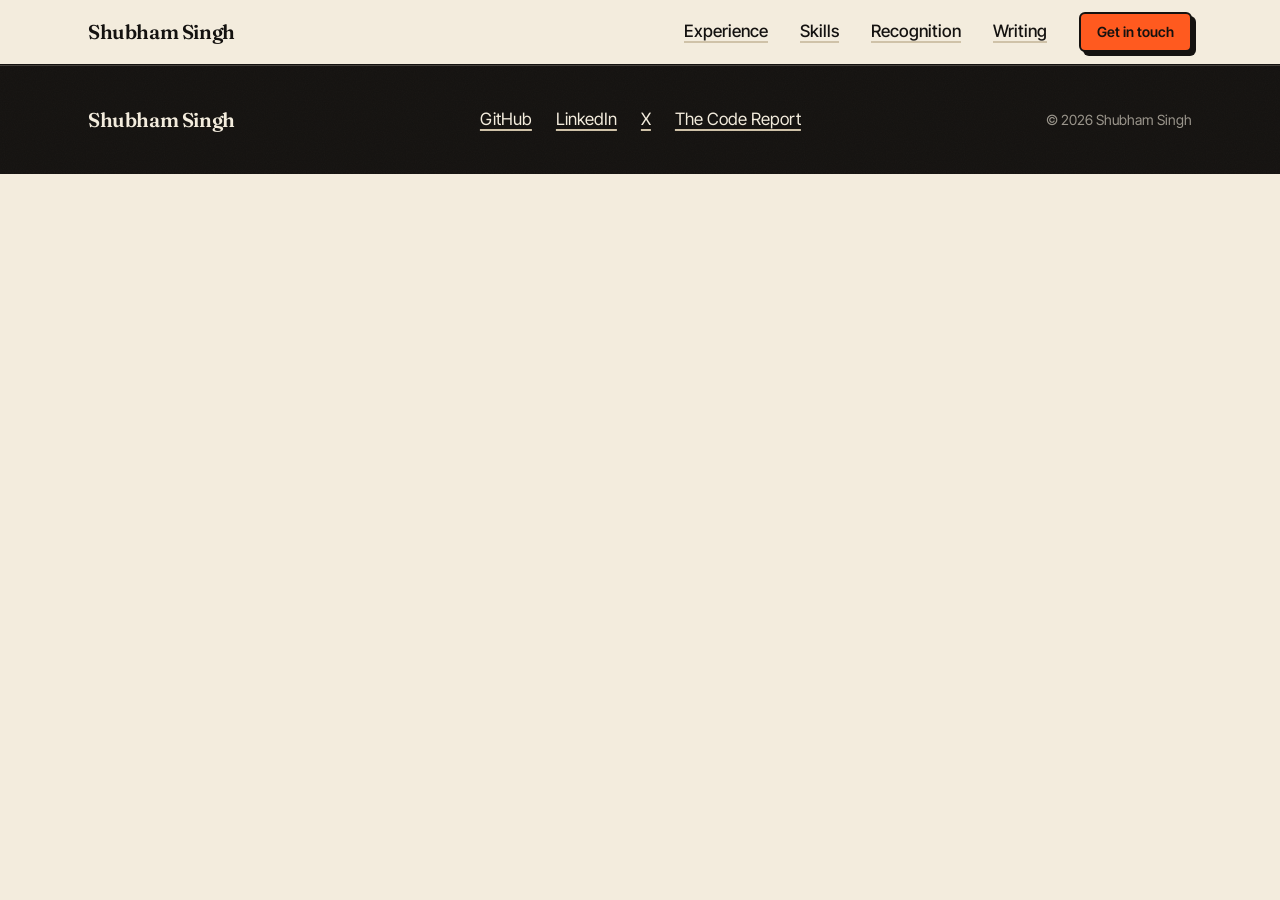
==== commit 48b955d4: "Updates" ====
--- a/index.html
+++ b/index.html
@@ -1,4 +1,4 @@
-<!DOCTYPE html><html lang="en" data-theme="dark"><head>
+<!DOCTYPE html><html lang="en"><head>
     <meta charset="UTF-8">
     <meta name="google-site-verification" content="92iyzYbkq5d8PQfDdMaVQFcFW-f2w6BpH7g5cXswd_s">
     <link rel="icon" type="image/png" sizes="32x32" href="/favicon-32x32.png">
@@ -11,7 +11,7 @@
     <meta name="author" content="Shubham Singh">
     <meta name="robots" content="index, follow">
     <link rel="sitemap" type="application/xml" title="Sitemap" href="/sitemap.xml">
-    <meta name="theme-color" content="#0f766e">
+    <meta name="theme-color" content="#F3ECDD">
     <meta name="keywords" content="Shubham Singh, Android Developer, PhonePe, Kotlin, Jetpack Compose, SDE, Software Engineer, Tech Blogger, The Code Report, Mobile Development">
     <link rel="canonical" href="https://shubham-0707.github.io/">
 
@@ -36,7 +36,7 @@
     <link rel="preload" as="image" href="/img/profile-pic.png">
     <link rel="preconnect" href="https://fonts.googleapis.com">
     <link rel="preconnect" href="https://fonts.gstatic.com" crossorigin="">
-    <link href="https://fonts.googleapis.com/css2?family=Inter:wght@300;400;500;600;700;800;900&amp;display=swap" rel="stylesheet">
+    <link href="https://fonts.googleapis.com/css2?family=Fraunces:opsz,wght@9..144,500;9..144,600&amp;family=Inter+Tight:wght@400;500;600;700&amp;display=swap" rel="stylesheet">
 
     <!-- Structured Data -->
     <script type="application/ld+json">
@@ -58,8 +58,8 @@
       ]
     }
     </script>
-    <script type="module" crossorigin="" src="/assets/index-BGrXlK6e.js"></script>
-    <link rel="stylesheet" crossorigin="" href="/assets/index-CZZsJ-Tf.css">
+    <script type="module" crossorigin="" src="/assets/index-BB7pSRQU.js"></script>
+    <link rel="stylesheet" crossorigin="" href="/assets/index-DFyutwMa.css">
   <meta name="description" content="Portfolio of Shubham Singh — SDE at PhonePe, ex-Glance (InMobi). Android Developer, Kotlin Enthusiast, Tech Blogger. Author of The Code Report newsletter with 4,300+ subscribers."><meta property="og:type" content="website"><meta property="og:title" content="Shubham Singh — SDE (Android) @ PhonePe | Android Developer &amp; Tech Blogger"><meta property="og:description" content="Portfolio of Shubham Singh — SDE at PhonePe, ex-Glance (InMobi). Android Developer, Kotlin Enthusiast, Tech Blogger. Author of The Code Report newsletter with 4,300+ subscribers."><meta property="og:url" content="https://shubham-0707.github.io/"><meta property="og:image" content="https://shubham-0707.github.io/favicon-512.png"><meta property="og:site_name" content="Shubham Singh"><meta property="og:locale" content="en_US"><meta name="twitter:card" content="summary_large_image"><meta name="twitter:site" content="@shubham0707_11"><meta name="twitter:creator" content="@shubham0707_11"><meta name="twitter:title" content="Shubham Singh — SDE (Android) @ PhonePe | Android Developer &amp; Tech Blogger"><meta name="twitter:description" content="Portfolio of Shubham Singh — SDE at PhonePe, ex-Glance (InMobi). Android Developer, Kotlin Enthusiast, Tech Blogger. Author of The Code Report newsletter with 4,300+ subscribers."><meta name="twitter:image" content="https://shubham-0707.github.io/favicon-512.png"><meta name="author" content="Shubham Singh"><meta name="robots" content="index, follow"><meta name="theme-color" content="#0f766e"><link rel="canonical" href="https://shubham-0707.github.io/"></head>
   <body>
     <!-- SPA redirect handler for GitHub Pages -->
@@ -80,7 +80,7 @@
         }
       })();
     </script>
-    <div id="root"><canvas class="confetti-canvas" width="800" height="600" style="position: fixed; top: 0px; left: 0px; width: 100%; height: 100%; pointer-events: none; z-index: 0;"></canvas><div class="cursor-glow" style="left: 0px; top: 0px;"></div><nav class="nav"><div class="nav-container"><a class="nav-logo" href="/" data-discover="true"><span class="logo-text">SS</span><span class="logo-dot"></span></a><button class="nav-toggle" aria-label="Toggle menu"><span></span><span></span><span></span></button><ul class="nav-links"><li><a href="#home" class="nav-link active">Home</a></li><li><a href="#journey" class="nav-link">Journey</a></li><li><a href="#skills" class="nav-link">Skills</a></li><li><a href="#achievements" class="nav-link">Achievements</a></li><li><a href="#blog" class="nav-link">Blog</a></li><li><a href="#contact" class="nav-link">Contact</a></li></ul><button class="theme-toggle" aria-label="Toggle theme"><svg viewBox="0 0 24 24" fill="none" stroke="currentColor" stroke-width="2" stroke-linecap="round" stroke-linejoin="round"><circle cx="12" cy="12" r="5"></circle><line x1="12" y1="1" x2="12" y2="3"></line><line x1="12" y1="21" x2="12" y2="23"></line><line x1="4.22" y1="4.22" x2="5.64" y2="5.64"></line><line x1="18.36" y1="18.36" x2="19.78" y2="19.78"></line><line x1="1" y1="12" x2="3" y2="12"></line><line x1="21" y1="12" x2="23" y2="12"></line><line x1="4.22" y1="19.78" x2="5.64" y2="18.36"></line><line x1="18.36" y1="5.64" x2="19.78" y2="4.22"></line></svg></button></div></nav><script type="application/ld+json">[{"@context":"https://schema.org","@type":"Person","name":"Shubham Singh","url":"https://shubham-0707.github.io","image":"https://shubham-0707.github.io/favicon-512.png","jobTitle":"Software Development Engineer (Android)","worksFor":{"@type":"Organization","name":"PhonePe"},"alumniOf":{"@type":"CollegeOrUniversity","name":"Dr. A.P.J. Abdul Kalam Technical University"},"knowsAbout":["Android Development","Kotlin","Jetpack Compose","Java","Mobile Engineering"],"sameAs":["https://github.com/shubham-0707","https://www.linkedin.com/in/shubham-0707","https://x.com/shubham0707_11","https://topmate.io/shubham0707"]},{"@context":"https://schema.org","@type":"WebSite","name":"Shubham Singh","url":"https://shubham-0707.github.io","description":"Portfolio of Shubham Singh — SDE at PhonePe, ex-Glance (InMobi). Android Developer, Kotlin Enthusiast, Tech Blogger.","author":{"@type":"Person","name":"Shubham Singh"}}]</script><section class="hero" id="home"><div class="hero-bg"><div class="hero-gradient-orb hero-orb-1"></div><div class="hero-gradient-orb hero-orb-2"></div><div class="hero-gradient-orb hero-orb-3"></div><div class="hero-grid-pattern"></div></div><div class="particles"><div class="particle" style="left: 64.1955%; height: 7.55778px; width: 7.55778px; background: rgb(245, 158, 11); animation-duration: 10.7878s; animation-delay: 5.47146s; opacity: 0;"></div><div class="particle" style="left: 57.0718%; height: 3.09915px; width: 3.09915px; background: rgb(15, 118, 110); animation-duration: 15.5909s; animation-delay: 0.633072s; opacity: 0;"></div><div class="particle" style="left: 60.4636%; height: 8.38035px; width: 8.38035px; background: rgb(20, 184, 166); animation-duration: 8.94024s; animation-delay: 3.50391s; opacity: 0;"></div><div class="particle" style="left: 82.4674%; height: 7.49211px; width: 7.49211px; background: rgb(251, 191, 36); animation-duration: 15.4262s; animation-delay: 5.53476s; opacity: 0;"></div><div class="particle" style="left: 45.5943%; height: 8.75284px; width: 8.75284px; background: rgb(245, 158, 11); animation-duration: 11.4563s; animation-delay: 0.816225s; opacity: 0;"></div><div class="particle" style="left: 9.80204%; height: 5.35414px; width: 5.35414px; background: rgb(245, 158, 11); animation-duration: 11.7939s; animation-delay: 0.876194s; opacity: 0;"></div><div class="particle" style="left: 96.9377%; height: 5.794px; width: 5.794px; background: rgb(251, 191, 36); animation-duration: 13.4352s; animation-delay: 1.96166s; opacity: 0;"></div><div class="particle" style="left: 75.8888%; height: 4.86404px; width: 4.86404px; background: rgb(45, 212, 191); animation-duration: 12.0898s; animation-delay: 5.81715s; opacity: 0;"></div><div class="particle" style="left: 66.8195%; height: 6.61336px; width: 6.61336px; background: rgb(15, 118, 110); animation-duration: 10.4868s; animation-delay: 2.79539s; opacity: 0;"></div><div class="particle" style="left: 87.7598%; height: 8.64311px; width: 8.64311px; background: rgb(45, 212, 191); animation-duration: 13.6833s; animation-delay: 1.5916s; opacity: 0;"></div><div class="particle" style="left: 25.0751%; height: 5.43587px; width: 5.43587px; background: rgb(15, 118, 110); animation-duration: 13.7139s; animation-delay: 3.61437s; opacity: 0;"></div><div class="particle" style="left: 97.4185%; height: 5.55827px; width: 5.55827px; background: rgb(20, 184, 166); animation-duration: 13.5381s; animation-delay: 5.59386s; opacity: 0;"></div><div class="particle" style="left: 23.4341%; height: 6.81823px; width: 6.81823px; background: rgb(20, 184, 166); animation-duration: 11.0642s; animation-delay: 0.534128s; opacity: 0;"></div><div class="particle" style="left: 46.6664%; height: 4.60368px; width: 4.60368px; background: rgb(15, 118, 110); animation-duration: 7.98781s; animation-delay: 3.14903s; opacity: 0;"></div><div class="particle" style="left: 50.4477%; height: 5.79015px; width: 5.79015px; background: rgb(20, 184, 166); animation-duration: 12.7498s; animation-delay: 0.295888s; opacity: 0;"></div><div class="particle" style="left: 26.3154%; height: 8.68839px; width: 8.68839px; background: rgb(251, 191, 36); animation-duration: 13.963s; animation-delay: 0.459813s; opacity: 0;"></div><div class="particle" style="left: 55.8257%; height: 8.83053px; width: 8.83053px; background: rgb(45, 212, 191); animation-duration: 7.90421s; animation-delay: 0.244897s; opacity: 0;"></div><div class="particle" style="left: 81.9008%; height: 4.48417px; width: 4.48417px; background: rgb(245, 158, 11); animation-duration: 7.67513s; animation-delay: 1.18348s; opacity: 0;"></div><div class="particle" style="left: 95.2656%; height: 5.66542px; width: 5.66542px; background: rgb(15, 118, 110); animation-duration: 6.37682s; animation-delay: 4.9943s; opacity: 0;"></div><div class="particle" style="left: 74.3066%; height: 5.07951px; width: 5.07951px; background: rgb(20, 184, 166); animation-duration: 15.7136s; animation-delay: 4.45935s; opacity: 0;"></div><div class="particle" style="left: 44.8448%; height: 6.05893px; width: 6.05893px; background: rgb(251, 191, 36); animation-duration: 6.12222s; animation-delay: 1.09998s; opacity: 0;"></div><div class="particle" style="left: 55.9802%; height: 4.37054px; width: 4.37054px; background: rgb(20, 184, 166); animation-duration: 13.7033s; animation-delay: 1.97016s; opacity: 0;"></div><div class="particle" style="left: 45.2682%; height: 8.5089px; width: 8.5089px; background: rgb(20, 184, 166); animation-duration: 15.5136s; animation-delay: 1.77227s; opacity: 0;"></div><div class="particle" style="left: 93.0883%; height: 7.58841px; width: 7.58841px; background: rgb(20, 184, 166); animation-duration: 8.1985s; animation-delay: 4.87732s; opacity: 0;"></div><div class="particle" style="left: 27.0876%; height: 4.02311px; width: 4.02311px; background: rgb(15, 118, 110); animation-duration: 7.80837s; animation-delay: 4.74164s; opacity: 0;"></div><div class="particle" style="left: 0.218434%; height: 7.79362px; width: 7.79362px; background: rgb(245, 158, 11); animation-duration: 15.8966s; animation-delay: 1.23555s; opacity: 0;"></div><div class="particle" style="left: 55.3687%; height: 7.39704px; width: 7.39704px; background: rgb(15, 118, 110); animation-duration: 6.74155s; animation-delay: 2.73429s; opacity: 0;"></div><div class="particle" style="left: 12.2678%; height: 8.23096px; width: 8.23096px; background: rgb(20, 184, 166); animation-duration: 10.3224s; animation-delay: 1.52472s; opacity: 0;"></div><div class="particle" style="left: 10.7792%; height: 3.34937px; width: 3.34937px; background: rgb(251, 191, 36); animation-duration: 15.5433s; animation-delay: 0.582659s; opacity: 0;"></div><div class="particle" style="left: 87.1522%; height: 8.29641px; width: 8.29641px; background: rgb(245, 158, 11); animation-duration: 12.6635s; animation-delay: 2.61421s; opacity: 0;"></div></div><div class="container hero-content"><div class="hero-text"><div class="hero-badge" style="opacity: 1; transform: none;"><span class="badge-dot"></span>Open to collaborate</div><h1 class="hero-name" style="opacity: 0; transform: translateY(0.0023396px);">Hi, I'm <span class="gradient-text">Shubham</span><br><span class="hero-name-sub">Singh</span></h1><div class="hero-role" style="opacity: 0; transform: translateY(0.0779052px);"><span class="role-prefix">I'm a </span><span class="role-typing">Android De</span><span class="cursor">|</span></div><p class="hero-desc" style="opacity: 0; transform: translateY(0.472882px);">SDE at PhonePe, ex-Glance (InMobi). I build Android apps at scale, write The Code Report newsletter for 4,300+ subscribers, and mentor aspiring devs. Kotlin fanatic, DSA enthusiast, and a hip-hop lover.</p><div class="hero-cta" style="opacity: 0; transform: translateY(1.82527px);"><a href="https://www.linkedin.com/newsletters/the-code-report-7197864242228678656/" class="btn btn-primary btn-glow" target="_blank" rel="noopener noreferrer"><span>The Code Report</span><svg width="16" height="16" viewBox="0 0 24 24" fill="none" stroke="currentColor" stroke-width="2.5" aria-hidden="true"><path d="M5 12h14M12 5l7 7-7 7"></path></svg></a><a href="#contact" class="btn btn-glass"><span>Contact Me</span></a><a href="/Shubham_Singh_Resume.pdf" class="btn btn-primary btn-glow" download="" rel="noopener noreferrer"><svg width="16" height="16" viewBox="0 0 24 24" fill="none" stroke="currentColor" stroke-width="2.5" aria-hidden="true"><path d="M21 15v4a2 2 0 01-2 2H5a2 2 0 01-2-2v-4M7 10l5 5 5-5M12 15V3"></path></svg><span>Resume</span></a></div><div class="hero-stats" style="opacity: 0; transform: translateY(6.14883px);"><div class="stat-item-wrapper"><div class="stat-item"><span class="stat-number">0</span><span class="stat-plus">+</span><span class="stat-label">Years Experience</span></div></div><div class="stat-item-wrapper"><div class="stat-divider"></div><div class="stat-item"><span class="stat-number">0</span><span class="stat-plus">+</span><span class="stat-label">PRs Shipped</span></div></div><div class="stat-item-wrapper"><div class="stat-divider"></div><div class="stat-item"><span class="stat-number">0</span><span class="stat-plus">+</span><span class="stat-label">Newsletter Readers</span></div></div></div></div><div class="hero-photo-wrapper" style="opacity: 0; transform: translateY(0.0779052px);"><div class="hero-photo-container"><div class="hero-photo-glow"></div><div class="hero-photo-ring"></div><img alt="Profile photo of Shubham Singh — Android Developer at PhonePe" class="hero-photo" width="320" height="320" src="/img/profile-pic.png"><div class="hero-photo-dot"></div><div class="hero-photo-dot"></div><div class="hero-photo-dot"></div></div><div class="hero-socials"><a href="https://github.com/shubham-0707" target="_blank" rel="noopener noreferrer" class="hero-social-link" aria-label="GitHub" tabindex="0"><svg width="18" height="18" viewBox="0 0 24 24" fill="currentColor"><path d="M12 0c-6.626 0-12 5.373-12 12 0 5.302 3.438 9.8 8.207 11.387.599.111.793-.261.793-.577v-2.234c-3.338.726-4.033-1.416-4.033-1.416-.546-1.387-1.333-1.756-1.333-1.756-1.089-.745.083-.729.083-.729 1.205.084 1.839 1.237 1.839 1.237 1.07 1.834 2.807 1.304 3.492.997.107-.775.418-1.305.762-1.604-2.665-.305-5.467-1.334-5.467-5.931 0-1.311.469-2.381 1.236-3.221-.124-.303-.535-1.524.117-3.176 0 0 1.008-.322 3.301 1.23.957-.266 1.983-.399 3.003-.404 1.02.005 2.047.138 3.006.404 2.291-1.552 3.297-1.23 3.297-1.23.653 1.653.242 2.874.118 3.176.77.84 1.235 1.911 1.235 3.221 0 4.609-2.807 5.624-5.479 5.921.43.372.823 1.102.823 2.222v3.293c0 .319.192.694.801.576 4.765-1.589 8.199-6.086 8.199-11.386 0-6.627-5.373-12-12-12z"></path></svg></a><a href="https://www.linkedin.com/in/shubham-0707" target="_blank" rel="noopener noreferrer" class="hero-social-link" aria-label="LinkedIn" tabindex="0"><svg width="18" height="18" viewBox="0 0 24 24" fill="currentColor"><path d="M20.447 20.452h-3.554v-5.569c0-1.328-.027-3.037-1.852-3.037-1.853 0-2.136 1.445-2.136 2.939v5.667H9.351V9h3.414v1.561h.046c.477-.9 1.637-1.85 3.37-1.85 3.601 0 4.267 2.37 4.267 5.455v6.286zM5.337 7.433c-1.144 0-2.063-.926-2.063-2.065 0-1.138.92-2.063 2.063-2.063 1.14 0 2.064.925 2.064 2.063 0 1.139-.925 2.065-2.064 2.065zm1.782 13.019H3.555V9h3.564v11.452zM22.225 0H1.771C.792 0 0 .774 0 1.729v20.542C0 23.227.792 24 1.771 24h20.451C23.2 24 24 23.227 24 22.271V1.729C24 .774 23.2 0 22.222 0h.003z"></path></svg></a><a href="https://x.com/shubham0707_11" target="_blank" rel="noopener noreferrer" class="hero-social-link" aria-label="Twitter/X" tabindex="0"><svg width="18" height="18" viewBox="0 0 24 24" fill="currentColor"><path d="M18.244 2.25h3.308l-7.227 8.26 8.502 11.24H16.17l-5.214-6.817L4.99 21.75H1.68l7.73-8.835L1.254 2.25H8.08l4.713 6.231zm-1.161 17.52h1.833L7.084 4.126H5.117z"></path></svg></a><a href="https://topmate.io/shubham0707" target="_blank" rel="noopener noreferrer" class="hero-social-link" aria-label="Topmate" tabindex="0"><svg width="18" height="18" viewBox="0 0 24 24" fill="currentColor"><path d="M17 21v-2a4 4 0 00-4-4H5a4 4 0 00-4 4v2"></path><circle cx="9" cy="7" r="4"></circle><path d="M23 21v-2a4 4 0 00-3-3.87"></path><path d="M16 3.13a4 4 0 010 7.75"></path></svg></a></div></div></div><div class="scroll-indicator" aria-hidden="true" style="opacity: 1; transform: none;"><div class="scroll-mouse"><div class="scroll-wheel" style="transform: translateY(9.50581px);"></div></div><div class="scroll-chevrons" style="transform: translateY(5.70348px);"><svg width="16" height="16" viewBox="0 0 24 24" fill="none" stroke="currentColor" stroke-width="2.5" stroke-linecap="round" stroke-linejoin="round"><polyline points="6 9 12 15 18 9"></polyline></svg><svg width="16" height="16" viewBox="0 0 24 24" fill="none" stroke="currentColor" stroke-width="2.5" stroke-linecap="round" stroke-linejoin="round" style="margin-top: -6px; opacity: 0.5;"><polyline points="6 9 12 15 18 9"></polyline></svg></div><span>Scroll to explore</span></div></section><section class="section journey-section" id="journey"><div class="particles"><div class="particle" style="left: 82.6921%; height: 8.31726px; width: 8.31726px; background: rgb(245, 158, 11); animation-duration: 8.12912s; animation-delay: 0.460474s; opacity: 0;"></div><div class="particle" style="left: 4.7882%; height: 4.04274px; width: 4.04274px; background: rgb(251, 191, 36); animation-duration: 13.0384s; animation-delay: 5.69796s; opacity: 0;"></div><div class="particle" style="left: 94.0632%; height: 5.3943px; width: 5.3943px; background: rgb(15, 118, 110); animation-duration: 6.06876s; animation-delay: 4.68719s; opacity: 0;"></div><div class="particle" style="left: 11.7128%; height: 4.79114px; width: 4.79114px; background: rgb(245, 158, 11); animation-duration: 6.07718s; animation-delay: 4.33521s; opacity: 0;"></div><div class="particle" style="left: 32.7361%; height: 5.54295px; width: 5.54295px; background: rgb(45, 212, 191); animation-duration: 8.95568s; animation-delay: 5.09224s; opacity: 0;"></div><div class="particle" style="left: 92.5723%; height: 3.86295px; width: 3.86295px; background: rgb(15, 118, 110); animation-duration: 7.53418s; animation-delay: 2.68289s; opacity: 0;"></div><div class="particle" style="left: 28.4592%; height: 8.29098px; width: 8.29098px; background: rgb(15, 118, 110); animation-duration: 7.20171s; animation-delay: 2.15323s; opacity: 0;"></div><div class="particle" style="left: 95.0811%; height: 7.87125px; width: 7.87125px; background: rgb(251, 191, 36); animation-duration: 6.37861s; animation-delay: 2.005s; opacity: 0;"></div><div class="particle" style="left: 33.8194%; height: 6.28528px; width: 6.28528px; background: rgb(15, 118, 110); animation-duration: 11.5997s; animation-delay: 0.782478s; opacity: 0;"></div><div class="particle" style="left: 84.1646%; height: 7.43614px; width: 7.43614px; background: rgb(251, 191, 36); animation-duration: 6.72208s; animation-delay: 4.11817s; opacity: 0;"></div><div class="particle" style="left: 69.3174%; height: 8.7562px; width: 8.7562px; background: rgb(251, 191, 36); animation-duration: 8.54224s; animation-delay: 5.50765s; opacity: 0;"></div><div class="particle" style="left: 43.7127%; height: 6.3602px; width: 6.3602px; background: rgb(251, 191, 36); animation-duration: 6.8228s; animation-delay: 3.26576s; opacity: 0;"></div><div class="particle" style="left: 30.0548%; height: 4.31998px; width: 4.31998px; background: rgb(251, 191, 36); animation-duration: 10.4582s; animation-delay: 4.663s; opacity: 0;"></div><div class="particle" style="left: 62.3923%; height: 6.48953px; width: 6.48953px; background: rgb(15, 118, 110); animation-duration: 12.4482s; animation-delay: 3.75581s; opacity: 0;"></div><div class="particle" style="left: 87.3944%; height: 8.36197px; width: 8.36197px; background: rgb(15, 118, 110); animation-duration: 11.8914s; animation-delay: 0.574562s; opacity: 0;"></div></div><div class="container"><div class="section-header"><span class="section-tag" style="opacity: 0; transform: translateY(20px);">The Climb</span><h2 class="section-title" style="opacity: 0; transform: translateY(20px);">My <span class="gradient-text">Journey</span></h2><p class="section-subtitle" style="opacity: 0; transform: translateY(20px);">From base camp to the summit — every checkpoint shaped who I am</p></div><div class="mountain-timeline"><div class="mountain-path" aria-hidden="true"><svg viewBox="0 0 100 1000" preserveAspectRatio="none" class="mountain-path-svg"><defs><linearGradient id="pathGrad" x1="0" y1="1" x2="0" y2="0"><stop offset="0%" stop-color="#94a3b8" stop-opacity="0.3"></stop><stop offset="50%" stop-color="#14b8a6" stop-opacity="0.6"></stop><stop offset="100%" stop-color="#0f766e" stop-opacity="1"></stop></linearGradient></defs><path d="M 50 1000 C 50 900, 25 850, 30 800 C 35 750, 70 700, 65 650 C 60 600, 30 550, 35 500 C 40 450, 70 400, 65 350 C 60 300, 35 250, 40 200 C 45 150, 55 100, 50 50 L 50 0" fill="none" stroke="url(#pathGrad)" stroke-width="3" stroke-dasharray="8 4"></path></svg></div><div class="mountain-summit" style="opacity: 0; transform: scale(0.5);"><div class="summit-flag"><svg width="28" height="28" viewBox="0 0 24 24" fill="none" stroke="currentColor" stroke-width="2"><path d="M4 15s1-1 4-1 5 2 8 2 4-1 4-1V3s-1 1-4 1-5-2-8-2-4 1-4 1z"></path><line x1="4" y1="22" x2="4" y2="15"></line></svg></div><span class="summit-label">Current Peak</span></div><div class="mountain-checkpoint left" style="opacity: 0; transform: translateX(-60px) translateY(20px);"><div class="checkpoint-marker"><div class="checkpoint-number">1</div><div class="checkpoint-altitude">Summit</div></div><div class="checkpoint-connector"></div><div class="journey-card" tabindex="0"><div class="journey-card-accent"></div><div class="journey-card-header"><div class="journey-company-logo"><img alt="PhonePe logo" loading="lazy" width="40" height="40" src="https://logo.clearbit.com/phonepe.com" style="display: none;"><span class="journey-logo-fallback" style="background: rgb(95, 37, 159); display: flex;">PP</span></div><div class="journey-icon-wrap" aria-hidden="true"><svg width="18" height="18" viewBox="0 0 24 24" fill="none" stroke="currentColor" stroke-width="2"><rect x="2" y="7" width="20" height="14" rx="2" ry="2"></rect><path d="M16 21V5a2 2 0 00-2-2h-4a2 2 0 00-2 2v16"></path></svg></div><time class="journey-date-badge" datetime="June 2025 — Present">June 2025 — Present</time></div><h3 class="journey-card-title">Software Development Engineer</h3><p class="journey-card-company">PhonePe</p><p class="journey-card-desc">Spearheading the Android Offers platform serving 500M+ users across India. Architected the complete migration of Offers discovery from legacy Views to a Feed-based architecture using Jetpack Compose, resulting in a 24% jump in user retention and 35% faster page loads. Identified and resolved critical jank issues causing frame drops on low-end devices through systrace profiling and lazy composition. Led reliability improvements including crash-free rate optimization from 99.2% to 99.8%, implemented circuit-breaker patterns for API resilience, and mentored 2 junior engineers on Compose best practices and clean architecture patterns.</p><div class="journey-card-tags"><span>Android</span><span>Kotlin</span><span>Jetpack Compose</span><span>MVVM</span><span>Coroutines</span><span>Hilt</span></div><div class="journey-card-status"><span class="status-dot active"></span> Currently here</div></div></div><div class="mountain-checkpoint right" style="opacity: 0; transform: translateX(60px) translateY(20px);"><div class="checkpoint-marker"><div class="checkpoint-number">2</div><div class="checkpoint-altitude">Camp IV</div></div><div class="checkpoint-connector"></div><div class="journey-card" tabindex="0"><div class="journey-card-accent"></div><div class="journey-card-header"><div class="journey-company-logo"><img alt="Glance (InMobi Group) logo" loading="lazy" width="40" height="40" src="https://logo.clearbit.com/glance.com"><span class="journey-logo-fallback" style="background: rgb(255, 102, 0); display: none;">G</span></div><div class="journey-icon-wrap" aria-hidden="true"><svg width="18" height="18" viewBox="0 0 24 24" fill="none" stroke="currentColor" stroke-width="2"><rect x="2" y="7" width="20" height="14" rx="2" ry="2"></rect><path d="M16 21V5a2 2 0 00-2-2h-4a2 2 0 00-2 2v16"></path></svg></div><time class="journey-date-badge" datetime="Oct 2023 — May 2025">Oct 2023 — May 2025</time></div><h3 class="journey-card-title">Software Development Engineer</h3><p class="journey-card-company">Glance (InMobi Group)</p><p class="journey-card-desc">Core Android engineer on the Glance Lock Screen platform reaching 400M+ devices globally. Architected 2 major SDKs from the ground up — a Camera SDK with CameraX supporting real-time filters, AR effects, and multi-lens switching, and a Content Creation SDK enabling users to produce short-form video content with templates. Led mission-critical platform migrations including Kotlin 1.9 → 2.0, KAPT → KSP (40% faster builds), ExoPlayer → Media3, and Dagger → Koin. Built AI-powered content generation features integrating on-device ML models for smart cropping and auto-captioning. Revamped the entire authentication system reducing login failures by 60%. Shipped 326+ PRs, delivered 30+ major features, conducted 200+ code reviews, and consistently ranked in the top 10% of contributors across the org.</p><div class="journey-card-tags"><span>Android</span><span>Kotlin</span><span>Koin</span><span>CameraX</span><span>Compose</span><span>Media3</span><span>KSP</span></div></div></div><div class="mountain-checkpoint left" style="opacity: 0; transform: translateX(-60px) translateY(20px);"><div class="checkpoint-marker"><div class="checkpoint-number">3</div><div class="checkpoint-altitude">Camp III</div></div><div class="checkpoint-connector"></div><div class="journey-card" tabindex="0"><div class="journey-card-accent"></div><div class="journey-card-header"><div class="journey-company-logo"><img alt="Glance (InMobi Group) logo" loading="lazy" width="40" height="40" src="https://logo.clearbit.com/glance.com"><span class="journey-logo-fallback" style="background: rgb(255, 102, 0); display: none;">G</span></div><div class="journey-icon-wrap" aria-hidden="true"><svg width="18" height="18" viewBox="0 0 24 24" fill="none" stroke="currentColor" stroke-width="2"><rect x="2" y="7" width="20" height="14" rx="2" ry="2"></rect><path d="M16 21V5a2 2 0 00-2-2h-4a2 2 0 00-2 2v16"></path></svg></div><time class="journey-date-badge" datetime="Apr 2023 — Oct 2023">Apr 2023 — Oct 2023</time></div><h3 class="journey-card-title">SDE Intern → Converted to Full-Time</h3><p class="journey-card-company">Glance (InMobi Group)</p><p class="journey-card-desc">Started as an intern and earned full-time conversion within 6 months based on impact. Built pixel-perfect UI components using Jetpack Compose for the Glance lock screen experience. Implemented deep linking infrastructure enabling seamless content-to-app navigation, increasing click-through rates by 18%. Developed partner-specific SDK configuration system supporting 15+ OEM partners (Samsung, Xiaomi, Oppo). Integrated analytics tracking pipelines for user engagement metrics, and optimized image loading with custom Coil transformations reducing memory usage by 25%. Contributed to the CI/CD pipeline and wrote comprehensive unit tests achieving 85%+ coverage on new modules.</p><div class="journey-card-tags"><span>Jetpack Compose</span><span>Navigation</span><span>Coroutines</span><span>Coil</span><span>Deep Linking</span></div></div></div><div class="mountain-checkpoint right" style="opacity: 0; transform: translateX(60px) translateY(20px);"><div class="checkpoint-marker"><div class="checkpoint-number">4</div><div class="checkpoint-altitude">Camp II</div></div><div class="checkpoint-connector"></div><div class="journey-card" tabindex="0"><div class="journey-card-accent"></div><div class="journey-card-header"><div class="journey-company-logo"><img alt="Celebal Technologies logo" loading="lazy" width="40" height="40" src="https://logo.clearbit.com/celebaltech.com"><span class="journey-logo-fallback" style="background: rgb(5, 150, 105); display: none;">CT</span></div><div class="journey-icon-wrap" aria-hidden="true"><svg width="18" height="18" viewBox="0 0 24 24" fill="none" stroke="currentColor" stroke-width="2"><rect x="2" y="7" width="20" height="14" rx="2" ry="2"></rect><path d="M16 21V5a2 2 0 00-2-2h-4a2 2 0 00-2 2v16"></path></svg></div><time class="journey-date-badge" datetime="Feb 2023 — Apr 2023">Feb 2023 — Apr 2023</time></div><h3 class="journey-card-title">Jr. Associate — Big Data &amp; EDW</h3><p class="journey-card-company">Celebal Technologies</p><p class="journey-card-desc">Intensive cloud and data engineering training program where I earned 3 industry certifications — Microsoft Azure AZ-900 (Cloud Fundamentals), DP-900 (Data Fundamentals), and Databricks Lakehouse Platform. Built automated web scraping pipelines using Selenium WebDriver and BeautifulSoup to extract structured data from 50+ sources. Designed and deployed ETL workflows on Azure Data Factory for transforming raw data into analytics-ready datasets. Gained hands-on experience with Azure Blob Storage, SQL Database, and Databricks notebooks for large-scale data processing.</p><div class="journey-card-tags"><span>Azure</span><span>Selenium</span><span>Databricks</span><span>Python</span><span>ETL</span><span>ADF</span></div></div></div><div class="mountain-checkpoint left" style="opacity: 0; transform: translateX(-60px) translateY(20px);"><div class="checkpoint-marker"><div class="checkpoint-number">5</div><div class="checkpoint-altitude">Camp I</div></div><div class="checkpoint-connector"></div><div class="journey-card" tabindex="0"><div class="journey-card-accent"></div><div class="journey-card-header"><div class="journey-company-logo"><span class="journey-logo-fallback" style="background: rgb(37, 99, 235);">DK</span></div><div class="journey-icon-wrap" aria-hidden="true"><svg width="18" height="18" viewBox="0 0 24 24" fill="none" stroke="currentColor" stroke-width="2"><rect x="2" y="7" width="20" height="14" rx="2" ry="2"></rect><path d="M16 21V5a2 2 0 00-2-2h-4a2 2 0 00-2 2v16"></path></svg></div><time class="journey-date-badge" datetime="Feb 2022 — May 2022">Feb 2022 — May 2022</time></div><h3 class="journey-card-title">Android Developer Intern</h3><p class="journey-card-company">DKG Labs</p><p class="journey-card-desc">First professional experience as an Android developer, working on the Hero Lectro e-bike companion app. Fixed 40+ production bugs spanning Bluetooth connectivity, GPS tracking, and battery monitoring modules. Developed new features including ride history with route visualization using Google Maps SDK, real-time speed/distance dashboard, and push notification system with Firebase Cloud Messaging. Collaborated with senior engineers on REST API integration using Retrofit + OkHttp, implemented offline-first architecture with Room DB, and trained 3 new team members on the project codebase and development workflow.</p><div class="journey-card-tags"><span>Android</span><span>Java</span><span>Firebase</span><span>Google Maps</span><span>Room</span><span>Retrofit</span></div></div></div><div class="mountain-checkpoint right" style="opacity: 0; transform: translateX(60px) translateY(20px);"><div class="checkpoint-marker"><div class="checkpoint-number">6</div><div class="checkpoint-altitude">Base Camp</div></div><div class="checkpoint-connector"></div><div class="journey-card" tabindex="0"><div class="journey-card-accent"></div><div class="journey-card-header"><div class="journey-company-logo"><span class="journey-logo-fallback" style="background: rgb(220, 38, 38);">AKTU</span></div><div class="journey-icon-wrap" aria-hidden="true"><svg width="18" height="18" viewBox="0 0 24 24" fill="none" stroke="currentColor" stroke-width="2"><path d="M22 10v6M2 10l10-5 10 5-10 5z"></path><path d="M6 12v5c3 3 9 3 12 0v-5"></path></svg></div><time class="journey-date-badge" datetime="2019 — 2023">2019 — 2023</time></div><h3 class="journey-card-title">B.Tech — Computer Science &amp; Engineering</h3><p class="journey-card-company">Dr. A.P.J. Abdul Kalam Technical University</p><p class="journey-card-desc">Graduated with a GPA of 8.71/10. Built a strong foundation in core CS — data structures &amp; algorithms, operating systems, DBMS, computer networks, and software engineering. Completed 600+ DSA problems across LeetCode and GeeksforGeeks. Led the college coding club, organized inter-college hackathons, and mentored juniors in competitive programming. Final year research project on 'AI-Powered Blogging Platforms' published in an international journal. Active participant in Google Developer Student Clubs and won multiple intra-college coding competitions.</p><div class="journey-card-tags"><span>DSA</span><span>OS</span><span>DBMS</span><span>Networks</span><span>Research</span><span>Leadership</span></div></div></div><div class="mountain-base" style="opacity: 0; transform: translateY(20px);"><div class="base-icon"><svg width="24" height="24" viewBox="0 0 24 24" fill="none" stroke="currentColor" stroke-width="2"><path d="M3 21l9-18 9 18H3z"></path><path d="M12 3v18" opacity="0.3"></path></svg></div><span>Where it all began</span></div></div></div></section><section class="section skills-section" id="skills"><div class="particles"><div class="particle" style="left: 34.1969%; height: 5.88803px; width: 5.88803px; background: rgb(251, 191, 36); animation-duration: 11.8161s; animation-delay: 2.37259s; opacity: 0;"></div><div class="particle" style="left: 30.5212%; height: 5.26348px; width: 5.26348px; background: rgb(251, 191, 36); animation-duration: 14.7345s; animation-delay: 1.23952s; opacity: 0;"></div><div class="particle" style="left: 64.2217%; height: 3.08038px; width: 3.08038px; background: rgb(15, 118, 110); animation-duration: 7.3976s; animation-delay: 0.880032s; opacity: 0;"></div><div class="particle" style="left: 63.1756%; height: 6.24255px; width: 6.24255px; background: rgb(45, 212, 191); animation-duration: 8.46737s; animation-delay: 4.64991s; opacity: 0;"></div><div class="particle" style="left: 35.4984%; height: 7.22791px; width: 7.22791px; background: rgb(245, 158, 11); animation-duration: 9.80703s; animation-delay: 3.00933s; opacity: 0;"></div><div class="particle" style="left: 58.2018%; height: 5.75626px; width: 5.75626px; background: rgb(245, 158, 11); animation-duration: 12.1377s; animation-delay: 4.9306s; opacity: 0;"></div><div class="particle" style="left: 65.3535%; height: 5.8756px; width: 5.8756px; background: rgb(20, 184, 166); animation-duration: 6.54656s; animation-delay: 2.94662s; opacity: 0;"></div><div class="particle" style="left: 29.3491%; height: 3.3368px; width: 3.3368px; background: rgb(15, 118, 110); animation-duration: 7.06908s; animation-delay: 2.8982s; opacity: 0;"></div><div class="particle" style="left: 82.8161%; height: 7.44962px; width: 7.44962px; background: rgb(245, 158, 11); animation-duration: 10.9776s; animation-delay: 0.44807s; opacity: 0;"></div><div class="particle" style="left: 31.3948%; height: 7.48678px; width: 7.48678px; background: rgb(251, 191, 36); animation-duration: 15.1463s; animation-delay: 1.57984s; opacity: 0;"></div><div class="particle" style="left: 50.4123%; height: 5.25246px; width: 5.25246px; background: rgb(251, 191, 36); animation-duration: 6.38683s; animation-delay: 0.653162s; opacity: 0;"></div><div class="particle" style="left: 45.2323%; height: 6.59749px; width: 6.59749px; background: rgb(251, 191, 36); animation-duration: 14.7621s; animation-delay: 5.76597s; opacity: 0;"></div><div class="particle" style="left: 51.6307%; height: 5.52469px; width: 5.52469px; background: rgb(45, 212, 191); animation-duration: 9.66993s; animation-delay: 3.23047s; opacity: 0;"></div><div class="particle" style="left: 26.0562%; height: 7.41603px; width: 7.41603px; background: rgb(251, 191, 36); animation-duration: 14.7231s; animation-delay: 5.36281s; opacity: 0;"></div><div class="particle" style="left: 16.062%; height: 3.14164px; width: 3.14164px; background: rgb(251, 191, 36); animation-duration: 10.0576s; animation-delay: 2.08602s; opacity: 0;"></div></div><div class="container"><div class="section-header"><span class="section-tag" style="opacity: 0; transform: translateY(20px);">Arsenal</span><h2 class="section-title" style="opacity: 0; transform: translateY(20px);">Skills &amp; <span class="gradient-text">Technologies</span></h2><p class="section-subtitle" style="opacity: 0; transform: translateY(20px);">My toolkit for building Android apps at scale</p></div><div class="skills-tabs" role="tablist" aria-label="Skill categories" style="opacity: 0; transform: translateY(20px);"><button class="skills-tab active" role="tab" aria-selected="true" aria-controls="skills-panel-0" tabindex="0" style="background: linear-gradient(135deg, rgb(15, 118, 110), rgb(20, 184, 166)); color: rgb(255, 255, 255); border-color: transparent;"><span class="skills-tab-emoji">📱</span><span>Mobile</span><span class="skills-tab-count">8</span></button><button class="skills-tab " role="tab" aria-selected="false" aria-controls="skills-panel-1" tabindex="0"><span class="skills-tab-emoji">🌐</span><span>Backend &amp; Web</span><span class="skills-tab-count">6</span></button><button class="skills-tab " role="tab" aria-selected="false" aria-controls="skills-panel-2" tabindex="0"><span class="skills-tab-emoji">⚡</span><span>Languages</span><span class="skills-tab-count">5</span></button><button class="skills-tab " role="tab" aria-selected="false" aria-controls="skills-panel-3" tabindex="0"><span class="skills-tab-emoji">☁️</span><span>Tools &amp; Cloud</span><span class="skills-tab-count">8</span></button></div><div class="skills-showcase" role="tabpanel" id="skills-panel-0" aria-label="Mobile"><div class="skills-radial" style="opacity: 1; transform: none;"><div class="radial-center" style="background: linear-gradient(135deg, rgb(15, 118, 110), rgb(20, 184, 166));"><span class="radial-emoji">📱</span><span class="radial-label">Mobile</span></div><div class="radial-ring radial-ring-1" style="border-color: rgba(15, 118, 110, 0.15);"></div><div class="radial-ring radial-ring-2" style="border-color: rgba(15, 118, 110, 0.15);"></div><div class="radial-ring radial-ring-3" style="border-color: rgba(15, 118, 110, 0.15);"></div><div class="radial-skill-dot" title="Android" style="left: 50%; top: 8%; background: linear-gradient(135deg, rgb(15, 118, 110), rgb(20, 184, 166)); opacity: 0; transform: scale(1.05754);"><span class="radial-dot-label">Andr</span></div><div class="radial-skill-dot" title="Kotlin" style="left: 79.6985%; top: 20.3015%; background: linear-gradient(135deg, rgb(15, 118, 110), rgb(20, 184, 166)); opacity: 0; transform: scale(1.01101);"><span class="radial-dot-label">Kotl</span></div><div class="radial-skill-dot" title="Java" style="left: 92%; top: 50%; background: linear-gradient(135deg, rgb(15, 118, 110), rgb(20, 184, 166)); opacity: 0; transform: scale(0.911339);"><span class="radial-dot-label">Java</span></div><div class="radial-skill-dot" title="Jetpack Compose" style="left: 79.6985%; top: 79.6985%; background: linear-gradient(135deg, rgb(15, 118, 110), rgb(20, 184, 166)); opacity: 0; transform: scale(0.849599);"><span class="radial-dot-label">Jetp</span></div><div class="radial-skill-dot" title="MVVM / MVI" style="left: 50%; top: 92%; background: linear-gradient(135deg, rgb(15, 118, 110), rgb(20, 184, 166)); opacity: 0; transform: scale(0.940458);"><span class="radial-dot-label">MVVM</span></div><div class="radial-skill-dot" title="Hilt / Dagger / Koin" style="left: 20.3015%; top: 79.6985%; background: linear-gradient(135deg, rgb(15, 118, 110), rgb(20, 184, 166)); opacity: 0; transform: scale(1.18652);"><span class="radial-dot-label">Hilt</span></div><div class="radial-skill-dot" title="KMP" style="left: 8%; top: 50%; background: linear-gradient(135deg, rgb(15, 118, 110), rgb(20, 184, 166)); opacity: 0; transform: scale(1.38268);"><span class="radial-dot-label">KMP</span></div><div class="radial-skill-dot" title="CameraX" style="left: 20.3015%; top: 20.3015%; background: linear-gradient(135deg, rgb(15, 118, 110), rgb(20, 184, 166)); opacity: 0; transform: scale(1.2227);"><span class="radial-dot-label">Came</span></div></div><div class="skills-list"><div class="skills-list-inner" style="opacity: 1; transform: none;"><div class="skill-orb" tabindex="0" style="--orb-color: #0f766e; --orb-ring: rgba(15,118,110,0.15); opacity: 1; transform: none;"><div class="skill-orb-bar"><div class="skill-orb-fill" style="background: linear-gradient(135deg, rgb(15, 118, 110), rgb(20, 184, 166)); width: 98.4783%;"></div></div><span class="skill-orb-name">Android</span><span class="skill-orb-level" data-level="expert">Expert</span></div><div class="skill-orb" tabindex="0" style="--orb-color: #0f766e; --orb-ring: rgba(15,118,110,0.15); opacity: 1; transform: none;"><div class="skill-orb-bar"><div class="skill-orb-fill" style="background: linear-gradient(135deg, rgb(15, 118, 110), rgb(20, 184, 166)); width: 97.6753%;"></div></div><span class="skill-orb-name">Kotlin</span><span class="skill-orb-level" data-level="expert">Expert</span></div><div class="skill-orb" tabindex="0" style="--orb-color: #0f766e; --orb-ring: rgba(15,118,110,0.15); opacity: 1; transform: none;"><div class="skill-orb-bar"><div class="skill-orb-fill" style="background: linear-gradient(135deg, rgb(15, 118, 110), rgb(20, 184, 166)); width: 96.5377%;"></div></div><span class="skill-orb-name">Java</span><span class="skill-orb-level" data-level="expert">Expert</span></div><div class="skill-orb" tabindex="0" style="--orb-color: #0f766e; --orb-ring: rgba(15,118,110,0.15); opacity: 1; transform: none;"><div class="skill-orb-bar"><div class="skill-orb-fill" style="background: linear-gradient(135deg, rgb(15, 118, 110), rgb(20, 184, 166)); width: 71.2049%;"></div></div><span class="skill-orb-name">Jetpack Compose</span><span class="skill-orb-level" data-level="advanced">Advanced</span></div><div class="skill-orb" tabindex="0" style="--orb-color: #0f766e; --orb-ring: rgba(15,118,110,0.15); opacity: 1; transform: none;"><div class="skill-orb-bar"><div class="skill-orb-fill" style="background: linear-gradient(135deg, rgb(15, 118, 110), rgb(20, 184, 166)); width: 69.5332%;"></div></div><span class="skill-orb-name">MVVM / MVI</span><span class="skill-orb-level" data-level="advanced">Advanced</span></div><div class="skill-orb" tabindex="0" style="--orb-color: #0f766e; --orb-ring: rgba(15,118,110,0.15); opacity: 1; transform: none;"><div class="skill-orb-bar"><div class="skill-orb-fill" style="background: linear-gradient(135deg, rgb(15, 118, 110), rgb(20, 184, 166)); width: 67.2147%;"></div></div><span class="skill-orb-name">Hilt / Dagger / Koin</span><span class="skill-orb-level" data-level="advanced">Advanced</span></div><div class="skill-orb" tabindex="0" style="--orb-color: #0f766e; --orb-ring: rgba(15,118,110,0.15); opacity: 1; transform: none;"><div class="skill-orb-bar"><div class="skill-orb-fill" style="background: linear-gradient(135deg, rgb(15, 118, 110), rgb(20, 184, 166)); width: 42.6165%;"></div></div><span class="skill-orb-name">KMP</span><span class="skill-orb-level" data-level="intermediate">Intermediate</span></div><div class="skill-orb" tabindex="0" style="--orb-color: #0f766e; --orb-ring: rgba(15,118,110,0.15); opacity: 1; transform: none;"><div class="skill-orb-bar"><div class="skill-orb-fill" style="background: linear-gradient(135deg, rgb(15, 118, 110), rgb(20, 184, 166)); width: 39.5211%;"></div></div><span class="skill-orb-name">CameraX</span><span class="skill-orb-level" data-level="intermediate">Intermediate</span></div></div><div class="skills-legend"><div class="legend-item"><span class="legend-dot" style="background: rgb(15, 118, 110);"></span><span>Expert</span></div><div class="legend-item"><span class="legend-dot" style="background: rgb(245, 158, 11);"></span><span>Advanced</span></div><div class="legend-item"><span class="legend-dot" style="background: rgb(99, 102, 241);"></span><span>Intermediate</span></div></div></div></div></div></section><section class="section" id="achievements"><div class="particles"><div class="particle" style="left: 8.62397%; height: 7.84343px; width: 7.84343px; background: rgb(45, 212, 191); animation-duration: 11.6951s; animation-delay: 3.99828s; opacity: 0;"></div><div class="particle" style="left: 29.4717%; height: 3.76273px; width: 3.76273px; background: rgb(45, 212, 191); animation-duration: 8.98958s; animation-delay: 0.602092s; opacity: 0;"></div><div class="particle" style="left: 73.9878%; height: 5.72094px; width: 5.72094px; background: rgb(20, 184, 166); animation-duration: 8.93756s; animation-delay: 2.43934s; opacity: 0;"></div><div class="particle" style="left: 28.3932%; height: 8.70573px; width: 8.70573px; background: rgb(251, 191, 36); animation-duration: 11.3933s; animation-delay: 0.268972s; opacity: 0;"></div><div class="particle" style="left: 32.9728%; height: 8.5029px; width: 8.5029px; background: rgb(245, 158, 11); animation-duration: 8.84806s; animation-delay: 1.89265s; opacity: 0;"></div><div class="particle" style="left: 81.3476%; height: 4.7833px; width: 4.7833px; background: rgb(45, 212, 191); animation-duration: 15.527s; animation-delay: 2.69504s; opacity: 0;"></div><div class="particle" style="left: 87.6476%; height: 7.96368px; width: 7.96368px; background: rgb(15, 118, 110); animation-duration: 13.365s; animation-delay: 1.42695s; opacity: 0;"></div><div class="particle" style="left: 67.9238%; height: 7.97905px; width: 7.97905px; background: rgb(15, 118, 110); animation-duration: 6.90927s; animation-delay: 0.0594925s; opacity: 0;"></div><div class="particle" style="left: 47.3145%; height: 8.87661px; width: 8.87661px; background: rgb(245, 158, 11); animation-duration: 9.26335s; animation-delay: 5.92692s; opacity: 0;"></div><div class="particle" style="left: 86.3656%; height: 4.79105px; width: 4.79105px; background: rgb(15, 118, 110); animation-duration: 13.5958s; animation-delay: 3.22305s; opacity: 0;"></div><div class="particle" style="left: 77.1547%; height: 6.93761px; width: 6.93761px; background: rgb(245, 158, 11); animation-duration: 8.25386s; animation-delay: 2.77849s; opacity: 0;"></div><div class="particle" style="left: 84.561%; height: 7.05528px; width: 7.05528px; background: rgb(245, 158, 11); animation-duration: 12.7054s; animation-delay: 1.3628s; opacity: 0;"></div></div><div class="container"><div class="section-header"><span class="section-tag" style="opacity: 0; transform: translateY(20px);">Recognition</span><h2 class="section-title" style="opacity: 0; transform: translateY(20px);">Achievements &amp; <span class="gradient-text">Certifications</span></h2><p class="section-subtitle" style="opacity: 0; transform: translateY(20px);">Milestones I'm proud of</p></div><div class="achievements-grid"><div class="achievement-card" tabindex="0" style="opacity: 0; transform: translateY(30px) scale(0.95);"><div class="achievement-icon"><svg width="22" height="22" viewBox="0 0 24 24" fill="none" stroke="currentColor" stroke-width="2"><path d="M12 2l3.09 6.26L22 9.27l-5 4.87 1.18 6.88L12 17.77l-6.18 3.25L7 14.14 2 9.27l6.91-1.01L12 2z"></path></svg></div><p>LinkedIn Top Voice — recognized for high-impact dev content</p></div><div class="achievement-card" tabindex="0" style="opacity: 0; transform: translateY(30px) scale(0.95);"><div class="achievement-icon"><svg width="22" height="22" viewBox="0 0 24 24" fill="none" stroke="currentColor" stroke-width="2"><path d="M22 11.08V12a10 10 0 11-5.93-9.14"></path><polyline points="22 4 12 14.01 9 11.01"></polyline></svg></div><p>2x Microsoft Azure Certified (AZ-900, DP-900)</p></div><div class="achievement-card" tabindex="0" style="opacity: 0; transform: translateY(30px) scale(0.95);"><div class="achievement-icon"><svg width="22" height="22" viewBox="0 0 24 24" fill="none" stroke="currentColor" stroke-width="2"><path d="M12 2L2 7l10 5 10-5-10-5z"></path><path d="M2 17l10 5 10-5"></path><path d="M2 12l10 5 10-5"></path></svg></div><p>1x Databricks Lakehouse Certified</p></div><div class="achievement-card" tabindex="0" style="opacity: 0; transform: translateY(30px) scale(0.95);"><div class="achievement-icon"><svg width="22" height="22" viewBox="0 0 24 24" fill="none" stroke="currentColor" stroke-width="2"><path d="M16 21v-2a4 4 0 00-4-4H5a4 4 0 00-4 4v2"></path><circle cx="8.5" cy="7" r="4"></circle><polyline points="17 11 19 13 23 9"></polyline></svg></div><p>1x GitHub Certified Developer</p></div><div class="achievement-card" tabindex="0" style="opacity: 0; transform: translateY(30px) scale(0.95);"><div class="achievement-icon"><svg width="22" height="22" viewBox="0 0 24 24" fill="none" stroke="currentColor" stroke-width="2"><path d="M4 4h16c1.1 0 2 .9 2 2v12c0 1.1-.9 2-2 2H4c-1.1 0-2-.9-2-2V6c0-1.1.9-2 2-2z"></path><polyline points="22,6 12,13 2,6"></polyline></svg></div><p>Author of The Code Report newsletter — 4,300+ subscribers</p></div><div class="achievement-card" tabindex="0" style="opacity: 0; transform: translateY(30px) scale(0.95);"><div class="achievement-icon"><svg width="22" height="22" viewBox="0 0 24 24" fill="none" stroke="currentColor" stroke-width="2"><path d="M12 20h9"></path><path d="M16.5 3.5a2.121 2.121 0 013 3L7 19l-4 1 1-4L16.5 3.5z"></path></svg></div><p>Hackathon Judge — V.I.T. Vellore, Kalasalingam University</p></div><div class="achievement-card" tabindex="0" style="opacity: 0; transform: translateY(30px) scale(0.95);"><div class="achievement-icon"><svg width="22" height="22" viewBox="0 0 24 24" fill="none" stroke="currentColor" stroke-width="2"><path d="M17 21v-2a4 4 0 00-4-4H5a4 4 0 00-4 4v2"></path><circle cx="9" cy="7" r="4"></circle><path d="M23 21v-2a4 4 0 00-3-3.87"></path><path d="M16 3.13a4 4 0 010 7.75"></path></svg></div><p>Software Engineering Evangelist @ Topmate.io</p></div><div class="achievement-card" tabindex="0" style="opacity: 0; transform: translateY(30px) scale(0.95);"><div class="achievement-icon"><svg width="22" height="22" viewBox="0 0 24 24" fill="none" stroke="currentColor" stroke-width="2"><path d="M2 3h6a4 4 0 014 4v14a3 3 0 00-3-3H2z"></path><path d="M22 3h-6a4 4 0 00-4 4v14a3 3 0 013-3h7z"></path></svg></div><p>Published research on AI in Blogging Platforms</p></div></div></div></section><section class="section" id="blog"><div class="particles"><div class="particle" style="left: 52.9521%; height: 3.86846px; width: 3.86846px; background: rgb(45, 212, 191); animation-duration: 7.18366s; animation-delay: 4.81261s; opacity: 0;"></div><div class="particle" style="left: 88.664%; height: 7.82986px; width: 7.82986px; background: rgb(245, 158, 11); animation-duration: 14.7652s; animation-delay: 5.24099s; opacity: 0;"></div><div class="particle" style="left: 35.6865%; height: 6.89801px; width: 6.89801px; background: rgb(15, 118, 110); animation-duration: 7.31478s; animation-delay: 2.95497s; opacity: 0;"></div><div class="particle" style="left: 71.3053%; height: 5.9041px; width: 5.9041px; background: rgb(20, 184, 166); animation-duration: 10.5055s; animation-delay: 0.891314s; opacity: 0;"></div><div class="particle" style="left: 67.2621%; height: 3.75273px; width: 3.75273px; background: rgb(245, 158, 11); animation-duration: 9.8592s; animation-delay: 2.35731s; opacity: 0;"></div><div class="particle" style="left: 65.4326%; height: 7.65542px; width: 7.65542px; background: rgb(245, 158, 11); animation-duration: 15.8442s; animation-delay: 0.147251s; opacity: 0;"></div><div class="particle" style="left: 69.9829%; height: 5.03554px; width: 5.03554px; background: rgb(245, 158, 11); animation-duration: 9.72947s; animation-delay: 0.833233s; opacity: 0;"></div><div class="particle" style="left: 67.4933%; height: 4.85847px; width: 4.85847px; background: rgb(251, 191, 36); animation-duration: 13.3955s; animation-delay: 2.69048s; opacity: 0;"></div><div class="particle" style="left: 90.9595%; height: 3.29555px; width: 3.29555px; background: rgb(245, 158, 11); animation-duration: 8.6129s; animation-delay: 3.70155s; opacity: 0;"></div><div class="particle" style="left: 3.56634%; height: 7.59367px; width: 7.59367px; background: rgb(245, 158, 11); animation-duration: 6.92432s; animation-delay: 0.628604s; opacity: 0;"></div><div class="particle" style="left: 19.3609%; height: 6.99441px; width: 6.99441px; background: rgb(20, 184, 166); animation-duration: 7.62873s; animation-delay: 1.7144s; opacity: 0;"></div><div class="particle" style="left: 90.0446%; height: 6.17176px; width: 6.17176px; background: rgb(15, 118, 110); animation-duration: 9.61431s; animation-delay: 5.18355s; opacity: 0;"></div></div><div class="container"><div class="section-header"><span class="section-tag" style="opacity: 0; transform: translateY(20px);">Writing</span><h2 class="section-title" style="opacity: 0; transform: translateY(20px);">Latest from the <span class="gradient-text">Blog</span></h2><p class="section-subtitle" style="opacity: 0; transform: translateY(20px);">Thoughts, tutorials, and things I've learned</p></div><div class="blog-grid"><div class="blog-card glass-card" tabindex="0" style="opacity: 0; transform: translateY(30px);"><div class="blog-card-cover" style="background: linear-gradient(135deg, rgba(15, 118, 110, 0.15) 0%, rgba(20, 184, 166, 0.15) 50%, rgba(245, 158, 11, 0.15) 100%); display: flex; align-items: center; justify-content: center;"><svg width="40" height="40" viewBox="0 0 24 24" fill="none" stroke="rgba(15,118,110,0.3)" stroke-width="1.5"><path d="M2 3h6a4 4 0 014 4v14a3 3 0 00-3-3H2z"></path><path d="M22 3h-6a4 4 0 00-4 4v14a3 3 0 013-3h7z"></path></svg></div><div class="blog-card-body"><div class="blog-card-meta"><time datetime="2026-04-20">April 20, 2026</time><span>8 min read</span></div><h3><a href="/blog/dagger-to-koin-migration" data-discover="true">Why I Mass-Migrated From Dagger to Koin — And Never Looked Back</a></h3><p class="blog-card-excerpt">After years of wrestling with Dagger's annotation processing, compile-time headaches, and cryptic error messages, I migrated an entire SDK to Koin. Here's why it was the best architectural decision I made at Glance.</p><div class="blog-card-tags"><span class="blog-tag">android</span><span class="blog-tag">kotlin</span><span class="blog-tag">architecture</span></div></div></div><div class="blog-card glass-card" tabindex="0" style="opacity: 0; transform: translateY(30px);"><div class="blog-card-cover" style="background: linear-gradient(135deg, rgba(15, 118, 110, 0.15) 0%, rgba(20, 184, 166, 0.15) 50%, rgba(245, 158, 11, 0.15) 100%); display: flex; align-items: center; justify-content: center;"><svg width="40" height="40" viewBox="0 0 24 24" fill="none" stroke="rgba(15,118,110,0.3)" stroke-width="1.5"><path d="M2 3h6a4 4 0 014 4v14a3 3 0 00-3-3H2z"></path><path d="M22 3h-6a4 4 0 00-4 4v14a3 3 0 013-3h7z"></path></svg></div><div class="blog-card-body"><div class="blog-card-meta"><time datetime="2026-04-12">April 12, 2026</time><span>12 min read</span></div><h3><a href="/blog/compose-performance-at-scale" data-discover="true">Jetpack Compose Performance: Lessons From Serving 500M+ Users</a></h3><p class="blog-card-excerpt">Compose is magical until it isn't. At PhonePe scale, every unnecessary recomposition costs real money. Here's how I profiled, debugged, and fixed jank in production Compose screens.</p><div class="blog-card-tags"><span class="blog-tag">android</span><span class="blog-tag">compose</span><span class="blog-tag">performance</span></div></div></div><div class="blog-card blog-view-all-card glass-card" tabindex="0" style="opacity: 0; transform: translateY(30px);"><a class="blog-view-all-card-link" href="/blog" data-discover="true"><div class="blog-view-all-card-icon"><svg width="32" height="32" viewBox="0 0 24 24" fill="none" stroke="currentColor" stroke-width="1.5" stroke-linecap="round" stroke-linejoin="round"><path d="M2 3h6a4 4 0 014 4v14a3 3 0 00-3-3H2z"></path><path d="M22 3h-6a4 4 0 00-4 4v14a3 3 0 013-3h7z"></path></svg></div><span class="blog-view-all-card-count">6+</span><h3>More Articles</h3><p>View all 8 posts with filters &amp; tags</p><span class="blog-view-all-card-arrow">View All<svg width="16" height="16" viewBox="0 0 24 24" fill="none" stroke="currentColor" stroke-width="2.5" stroke-linecap="round" stroke-linejoin="round"><path d="M5 12h14M12 5l7 7-7 7"></path></svg></span></a></div></div></div></section><section class="section" id="contact"><div class="particles"><div class="particle" style="left: 47.845%; height: 3.69024px; width: 3.69024px; background: rgb(15, 118, 110); animation-duration: 8.65537s; animation-delay: 2.93159s; opacity: 0;"></div><div class="particle" style="left: 20.9999%; height: 7.37135px; width: 7.37135px; background: rgb(15, 118, 110); animation-duration: 9.28937s; animation-delay: 4.50173s; opacity: 0;"></div><div class="particle" style="left: 62.1011%; height: 6.45905px; width: 6.45905px; background: rgb(15, 118, 110); animation-duration: 7.32767s; animation-delay: 1.34953s; opacity: 0;"></div><div class="particle" style="left: 63.9739%; height: 6.92361px; width: 6.92361px; background: rgb(245, 158, 11); animation-duration: 12.9765s; animation-delay: 1.50295s; opacity: 0;"></div><div class="particle" style="left: 9.81274%; height: 4.06259px; width: 4.06259px; background: rgb(251, 191, 36); animation-duration: 10.2277s; animation-delay: 1.50897s; opacity: 0;"></div><div class="particle" style="left: 96.4184%; height: 4.67671px; width: 4.67671px; background: rgb(251, 191, 36); animation-duration: 8.81085s; animation-delay: 5.8565s; opacity: 0;"></div><div class="particle" style="left: 30.1934%; height: 7.96088px; width: 7.96088px; background: rgb(45, 212, 191); animation-duration: 8.96899s; animation-delay: 3.22139s; opacity: 0;"></div><div class="particle" style="left: 19.4736%; height: 6.75264px; width: 6.75264px; background: rgb(20, 184, 166); animation-duration: 12.439s; animation-delay: 4.69068s; opacity: 0;"></div><div class="particle" style="left: 60.1428%; height: 7.64407px; width: 7.64407px; background: rgb(20, 184, 166); animation-duration: 10.3105s; animation-delay: 5.70753s; opacity: 0;"></div><div class="particle" style="left: 25.5128%; height: 8.353px; width: 8.353px; background: rgb(245, 158, 11); animation-duration: 8.71745s; animation-delay: 5.68754s; opacity: 0;"></div><div class="particle" style="left: 35.5504%; height: 4.47265px; width: 4.47265px; background: rgb(245, 158, 11); animation-duration: 12.8275s; animation-delay: 3.22242s; opacity: 0;"></div><div class="particle" style="left: 66.1388%; height: 4.2398px; width: 4.2398px; background: rgb(45, 212, 191); animation-duration: 8.1713s; animation-delay: 1.09011s; opacity: 0;"></div></div><div class="container"><div class="section-header"><span class="section-tag" style="opacity: 0; transform: translateY(20px);">Say Hello</span><h2 class="section-title" style="opacity: 0; transform: translateY(20px);">Get in <span class="gradient-text">Touch</span></h2><p class="section-subtitle" style="opacity: 0; transform: translateY(20px);">Have a project in mind or just want to say hi? Let's talk!</p></div><div class="contact-info-row" style="opacity: 0; transform: translateY(20px);"><a href="mailto:shubhamotsav@gmail.com" class="contact-pill glass-card" tabindex="0"><svg width="18" height="18" viewBox="0 0 24 24" fill="none" stroke="currentColor" stroke-width="2"><path d="M4 4h16c1.1 0 2 .9 2 2v12c0 1.1-.9 2-2 2H4c-1.1 0-2-.9-2-2V6c0-1.1.9-2 2-2z"></path><polyline points="22,6 12,13 2,6"></polyline></svg><span>shubhamotsav@gmail.com</span></a><div class="contact-pill glass-card" tabindex="0"><svg width="18" height="18" viewBox="0 0 24 24" fill="none" stroke="currentColor" stroke-width="2"><path d="M21 10c0 7-9 13-9 13s-9-6-9-13a9 9 0 0118 0z"></path><circle cx="12" cy="10" r="3"></circle></svg><span>Bengaluru, Karnataka, India</span></div></div><div style="opacity: 0; transform: translateY(30px);"><form class="contact-form glass-card"><input type="hidden" value="e6a6886d-03a9-4705-990b-2d2a381b764f" name="access_key"><input type="hidden" value="New message from portfolio" name="subject"><input aria-hidden="true" tabindex="-1" type="checkbox" name="botcheck" style="display: none;"><div class="form-row"><div class="form-group"><label for="name">Name</label><input id="name" placeholder="John Doe" required="" type="text" name="name"></div><div class="form-group"><label for="email">Email</label><input id="email" placeholder="john@example.com" required="" type="email" name="email"></div></div><div class="form-group"><label for="message">Message</label><textarea id="message" name="message" rows="6" placeholder="Tell me about your project or just say hi..." required=""></textarea></div><button type="submit" class="btn btn-primary btn-glow btn-full" aria-live="polite"><span>Send Message</span><svg width="16" height="16" viewBox="0 0 24 24" fill="none" stroke="currentColor" stroke-width="2.5" aria-hidden="true"><line x1="22" y1="2" x2="11" y2="13"></line><polygon points="22 2 15 22 11 13 2 9 22 2"></polygon></svg></button><p class="form-note">I typically respond within 1-2 business days</p></form></div></div></section><footer class="footer"><div class="container"><div class="footer-content"><div class="footer-logo"><span class="gradient-text" style="font-size: 1.5rem; font-weight: 800;">SS</span><p>Shubham Singh</p></div><nav class="footer-links" aria-label="Footer navigation"><a href="#home">Home</a><a href="#journey">Journey</a><a href="#skills">Skills</a><a href="#blog">Blog</a><a href="#contact">Contact</a></nav><div class="footer-bottom"><p>© 2026 Shubham Singh. Crafted with passion.</p></div></div></div></footer></div>
+    <div id="root"><header class="sticky top-0 z-40 border-b-[1.5px] border-ink bg-paper"><nav class="mx-auto flex h-16 max-w-6xl items-center justify-between px-6" aria-label="Main"><a class="font-display text-xl font-semibold whitespace-nowrap" href="/" data-discover="true">Shubham Singh</a><ul class="hidden items-center gap-6 md:flex lg:gap-8"><li><a href="/#journey" class="link-ink font-medium">Experience</a></li><li><a href="/#skills" class="link-ink font-medium">Skills</a></li><li><a href="/#achievements" class="link-ink font-medium">Recognition</a></li><li><a href="/#blog" class="link-ink font-medium">Writing</a></li><li><a href="/#contact" class="btn-lift btn-signal min-h-10 whitespace-nowrap px-4 text-sm">Get in touch</a></li></ul><button type="button" class="btn-lift btn-paper min-h-10 px-3 md:hidden" aria-label="Open menu"><svg width="20" height="20" viewBox="0 0 24 24" fill="none" stroke="currentColor" stroke-width="2" aria-hidden="true"><path d="M3 6h18M3 12h18M3 18h18"></path></svg></button></nav></header><main><script type="application/ld+json">[{"@context":"https://schema.org","@type":"Person","name":"Shubham Singh","url":"https://shubham-0707.github.io","image":"https://shubham-0707.github.io/favicon-512.png","jobTitle":"Software Development Engineer (Android)","worksFor":{"@type":"Organization","name":"PhonePe"},"alumniOf":{"@type":"CollegeOrUniversity","name":"Dr. A.P.J. Abdul Kalam Technical University"},"knowsAbout":["Android Development","Kotlin","Jetpack Compose","Java","Mobile Engineering"],"sameAs":["https://github.com/shubham-0707","https://www.linkedin.com/in/shubham-0707","https://x.com/shubham0707_11","https://topmate.io/shubham0707"]},{"@context":"https://schema.org","@type":"WebSite","name":"Shubham Singh","url":"https://shubham-0707.github.io","description":"Portfolio of Shubham Singh — SDE at PhonePe, ex-Glance (InMobi). Android Developer, Kotlin Enthusiast, Tech Blogger.","author":{"@type":"Person","name":"Shubham Singh"}}]</script><section id="home" class="mx-auto grid max-w-6xl items-center gap-12 px-6 py-16 md:py-28 md:grid-cols-[minmax(0,1.5fr)_minmax(0,1fr)] md:py-24"><div><h1 class="text-5xl leading-[1.05] md:text-7xl">I build Android apps for millions.</h1><p class="mt-6 max-w-xl text-xl text-ink-soft">Android engineer at PhonePe in Bengaluru, previously at Glance.</p><div class="mt-10 flex flex-wrap gap-4"><a href="#contact" class="btn-lift btn-signal">Get in touch</a><a href="/Shubham_Singh_Resume.pdf" download="" class="btn-lift btn-ink">Download resume</a><a href="https://www.linkedin.com/newsletters/the-code-report-7197864242228678656/" target="_blank" rel="noopener noreferrer" class="btn-lift btn-paper">Read the newsletter</a></div><ul class="mt-10 flex gap-3" aria-label="Social profiles"><li><a href="https://github.com/shubham-0707" target="_blank" rel="noopener noreferrer" aria-label="GitHub" class="btn-lift btn-paper min-h-11 w-11 px-0"><svg width="20" height="20" viewBox="0 0 24 24" fill="currentColor" aria-hidden="true"><path d="M12 0c-6.626 0-12 5.373-12 12 0 5.302 3.438 9.8 8.207 11.387.599.111.793-.261.793-.577v-2.234c-3.338.726-4.033-1.416-4.033-1.416-.546-1.387-1.333-1.756-1.333-1.756-1.089-.745.083-.729.083-.729 1.205.084 1.839 1.237 1.839 1.237 1.07 1.834 2.807 1.304 3.492.997.107-.775.418-1.305.762-1.604-2.665-.305-5.467-1.334-5.467-5.931 0-1.311.469-2.381 1.236-3.221-.124-.303-.535-1.524.117-3.176 0 0 1.008-.322 3.301 1.23.957-.266 1.983-.399 3.003-.404 1.02.005 2.047.138 3.006.404 2.291-1.552 3.297-1.23 3.297-1.23.653 1.653.242 2.874.118 3.176.77.84 1.235 1.911 1.235 3.221 0 4.609-2.807 5.624-5.479 5.921.43.372.823 1.102.823 2.222v3.293c0 .319.192.694.801.576 4.765-1.589 8.199-6.086 8.199-11.386 0-6.627-5.373-12-12-12z"></path></svg></a></li><li><a href="https://www.linkedin.com/in/shubham-0707" target="_blank" rel="noopener noreferrer" aria-label="LinkedIn" class="btn-lift btn-paper min-h-11 w-11 px-0"><svg width="20" height="20" viewBox="0 0 24 24" fill="currentColor" aria-hidden="true"><path d="M20.447 20.452h-3.554v-5.569c0-1.328-.027-3.037-1.852-3.037-1.853 0-2.136 1.445-2.136 2.939v5.667H9.351V9h3.414v1.561h.046c.477-.9 1.637-1.85 3.37-1.85 3.601 0 4.267 2.37 4.267 5.455v6.286zM5.337 7.433c-1.144 0-2.063-.926-2.063-2.065 0-1.138.92-2.063 2.063-2.063 1.14 0 2.064.925 2.064 2.063 0 1.139-.925 2.065-2.064 2.065zm1.782 13.019H3.555V9h3.564v11.452zM22.225 0H1.771C.792 0 0 .774 0 1.729v20.542C0 23.227.792 24 1.771 24h20.451C23.2 24 24 23.227 24 22.271V1.729C24 .774 23.2 0 22.222 0h.003z"></path></svg></a></li><li><a href="https://x.com/shubham0707_11" target="_blank" rel="noopener noreferrer" aria-label="X (Twitter)" class="btn-lift btn-paper min-h-11 w-11 px-0"><svg width="18" height="18" viewBox="0 0 24 24" fill="currentColor" aria-hidden="true"><path d="M18.244 2.25h3.308l-7.227 8.26 8.502 11.24H16.17l-5.214-6.817L4.99 21.75H1.68l7.73-8.835L1.254 2.25H8.08l4.713 6.231zm-1.161 17.52h1.833L7.084 4.126H5.117z"></path></svg></a></li></ul></div><figure class="mx-auto w-full max-w-sm"><div class="overflow-hidden rounded-lg border-2 border-ink bg-paper-deep" style="box-shadow: var(--shadow-lift-hover);"><img alt="Shubham Singh" width="420" height="420" class="aspect-square w-full object-cover grayscale-[15%]" src="/img/profile-pic.png"></div><dl class="mt-8 grid grid-cols-3 gap-4 border-t-[1.5px] border-ink pt-4"><div><dt class="text-sm text-ink-soft">Years Experience</dt><dd class="font-display text-2xl">2.5+</dd></div><div><dt class="text-sm text-ink-soft">PRs Shipped</dt><dd class="font-display text-2xl">326+</dd></div><div><dt class="text-sm text-ink-soft">Newsletter Readers</dt><dd class="font-display text-2xl">4,300+</dd></div></dl></figure></section><section id="journey" class=" border-t-[1.5px] border-rule py-20 md:py-28"><div class="mx-auto max-w-6xl px-6"><div class="mb-12 grid gap-4 md:grid-cols-[minmax(0,1fr)_minmax(0,1.4fr)] md:gap-12"><h2 class="text-4xl leading-tight md:text-5xl">Experience</h2><p class="max-w-xl self-end text-lg text-ink-soft">Most recent first. Open a role to see what I shipped and the stack behind it.</p></div><ol class="border-t-[1.5px] border-ink"><li class="border-b-[1.5px] border-ink"><button class="role-row grid w-full cursor-pointer grid-cols-[minmax(0,1fr)_auto] items-start gap-4 px-2 py-6 text-left md:grid-cols-[11rem_minmax(0,1fr)_auto] md:gap-8 md:px-4" id="headlessui-disclosure-button-_r_0_" type="button" aria-expanded="true" data-headlessui-state="open" data-open="" aria-controls="headlessui-disclosure-panel-_r_1_"><span class="text-ink-soft md:pt-1.5">June 2025 — Present</span><span class="col-span-2 row-start-2 md:col-span-1 md:col-start-2 md:row-start-1"><span class="block font-display text-2xl">PhonePe<span class="ml-3 rounded border border-ink px-2 py-0.5 align-middle font-sans text-sm">Current</span></span><span class="mt-1 block font-medium">Software Development Engineer</span></span><span class="col-start-2 row-start-1 flex items-center gap-3 md:col-start-3"><span class="hidden text-sm font-medium sm:inline">Close</span><span class="role-toggle flex h-10 w-10 items-center justify-center rounded border-2 border-ink" aria-hidden="true"><svg class="role-icon" width="16" height="16" viewBox="0 0 24 24" fill="none" stroke="currentColor" stroke-width="2.5"><path d="M12 5v14M5 12h14"></path></svg></span></span></button><div class="role-panel px-2 pb-8 md:pl-[13rem] md:pr-4" id="headlessui-disclosure-panel-_r_1_" data-headlessui-state="open" data-open="" style=""><p class="max-w-3xl text-ink-soft">Spearheading the Android Offers platform serving 500M+ users across India. Architected the complete migration of Offers discovery from legacy Views to a Feed-based architecture using Jetpack Compose, resulting in a 24% jump in user retention and 35% faster page loads. Identified and resolved critical jank issues causing frame drops on low-end devices through systrace profiling and lazy composition. Led reliability improvements including crash-free rate optimization from 99.2% to 99.8%, implemented circuit-breaker patterns for API resilience, and mentored 2 junior engineers on Compose best practices and clean architecture patterns.</p><ul class="mt-5 flex flex-wrap gap-2"><li class="rounded border border-rule bg-paper-deep px-2.5 py-1 text-sm">Android</li><li class="rounded border border-rule bg-paper-deep px-2.5 py-1 text-sm">Kotlin</li><li class="rounded border border-rule bg-paper-deep px-2.5 py-1 text-sm">Jetpack Compose</li><li class="rounded border border-rule bg-paper-deep px-2.5 py-1 text-sm">MVVM</li><li class="rounded border border-rule bg-paper-deep px-2.5 py-1 text-sm">Coroutines</li><li class="rounded border border-rule bg-paper-deep px-2.5 py-1 text-sm">Hilt</li></ul></div></li><li class="border-b-[1.5px] border-ink"><button class="role-row grid w-full cursor-pointer grid-cols-[minmax(0,1fr)_auto] items-start gap-4 px-2 py-6 text-left md:grid-cols-[11rem_minmax(0,1fr)_auto] md:gap-8 md:px-4" id="headlessui-disclosure-button-_r_2_" type="button" aria-expanded="false" data-headlessui-state=""><span class="text-ink-soft md:pt-1.5">Oct 2023 — May 2025</span><span class="col-span-2 row-start-2 md:col-span-1 md:col-start-2 md:row-start-1"><span class="block font-display text-2xl">Glance (InMobi Group)</span><span class="mt-1 block font-medium">Software Development Engineer</span><span class="mt-2 block max-w-2xl text-ink-soft">Core Android engineer on the Glance Lock Screen platform reaching 400M+ devices globally.</span></span><span class="col-start-2 row-start-1 flex items-center gap-3 md:col-start-3"><span class="hidden text-sm font-medium sm:inline">Read more</span><span class="role-toggle flex h-10 w-10 items-center justify-center rounded border-2 border-ink" aria-hidden="true"><svg class="role-icon" width="16" height="16" viewBox="0 0 24 24" fill="none" stroke="currentColor" stroke-width="2.5"><path d="M12 5v14M5 12h14"></path></svg></span></span></button></li><li class="border-b-[1.5px] border-ink"><button class="role-row grid w-full cursor-pointer grid-cols-[minmax(0,1fr)_auto] items-start gap-4 px-2 py-6 text-left md:grid-cols-[11rem_minmax(0,1fr)_auto] md:gap-8 md:px-4" id="headlessui-disclosure-button-_r_4_" type="button" aria-expanded="false" data-headlessui-state=""><span class="text-ink-soft md:pt-1.5">Apr 2023 — Oct 2023</span><span class="col-span-2 row-start-2 md:col-span-1 md:col-start-2 md:row-start-1"><span class="block font-display text-2xl">Glance (InMobi Group)</span><span class="mt-1 block font-medium">SDE Intern → Converted to Full-Time</span><span class="mt-2 block max-w-2xl text-ink-soft">Started as an intern and earned full-time conversion within 6 months based on impact.</span></span><span class="col-start-2 row-start-1 flex items-center gap-3 md:col-start-3"><span class="hidden text-sm font-medium sm:inline">Read more</span><span class="role-toggle flex h-10 w-10 items-center justify-center rounded border-2 border-ink" aria-hidden="true"><svg class="role-icon" width="16" height="16" viewBox="0 0 24 24" fill="none" stroke="currentColor" stroke-width="2.5"><path d="M12 5v14M5 12h14"></path></svg></span></span></button></li><li class="border-b-[1.5px] border-ink"><button class="role-row grid w-full cursor-pointer grid-cols-[minmax(0,1fr)_auto] items-start gap-4 px-2 py-6 text-left md:grid-cols-[11rem_minmax(0,1fr)_auto] md:gap-8 md:px-4" id="headlessui-disclosure-button-_r_6_" type="button" aria-expanded="false" data-headlessui-state=""><span class="text-ink-soft md:pt-1.5">Feb 2023 — Apr 2023</span><span class="col-span-2 row-start-2 md:col-span-1 md:col-start-2 md:row-start-1"><span class="block font-display text-2xl">Celebal Technologies</span><span class="mt-1 block font-medium">Jr. Associate — Big Data &amp; EDW</span><span class="mt-2 block max-w-2xl text-ink-soft">Intensive cloud and data engineering training program where I earned 3 industry certifications — Microsoft Azure AZ-900 (Cloud Fundamentals), DP-900 (Data Fundamentals), and Databricks Lakehouse Platform.</span></span><span class="col-start-2 row-start-1 flex items-center gap-3 md:col-start-3"><span class="hidden text-sm font-medium sm:inline">Read more</span><span class="role-toggle flex h-10 w-10 items-center justify-center rounded border-2 border-ink" aria-hidden="true"><svg class="role-icon" width="16" height="16" viewBox="0 0 24 24" fill="none" stroke="currentColor" stroke-width="2.5"><path d="M12 5v14M5 12h14"></path></svg></span></span></button></li><li class="border-b-[1.5px] border-ink"><button class="role-row grid w-full cursor-pointer grid-cols-[minmax(0,1fr)_auto] items-start gap-4 px-2 py-6 text-left md:grid-cols-[11rem_minmax(0,1fr)_auto] md:gap-8 md:px-4" id="headlessui-disclosure-button-_r_8_" type="button" aria-expanded="false" data-headlessui-state=""><span class="text-ink-soft md:pt-1.5">Feb 2022 — May 2022</span><span class="col-span-2 row-start-2 md:col-span-1 md:col-start-2 md:row-start-1"><span class="block font-display text-2xl">DKG Labs</span><span class="mt-1 block font-medium">Android Developer Intern</span><span class="mt-2 block max-w-2xl text-ink-soft">First professional experience as an Android developer, working on the Hero Lectro e-bike companion app.</span></span><span class="col-start-2 row-start-1 flex items-center gap-3 md:col-start-3"><span class="hidden text-sm font-medium sm:inline">Read more</span><span class="role-toggle flex h-10 w-10 items-center justify-center rounded border-2 border-ink" aria-hidden="true"><svg class="role-icon" width="16" height="16" viewBox="0 0 24 24" fill="none" stroke="currentColor" stroke-width="2.5"><path d="M12 5v14M5 12h14"></path></svg></span></span></button></li></ol></div></section><section id="skills" class="ink-band border-t-[1.5px] border-rule py-20 md:py-28"><div class="mx-auto max-w-6xl px-6"><div class="mb-12 grid gap-4 md:grid-cols-[minmax(0,1fr)_minmax(0,1.4fr)] md:gap-12"><h2 class="text-4xl leading-tight md:text-5xl">Skills</h2><p class="max-w-xl self-end text-lg opacity-75">Android and Kotlin day to day, with enough backend and cloud to ship end to end.</p></div><div class="grid gap-px overflow-hidden rounded-lg border-[1.5px] border-paper/30 bg-paper/30 sm:grid-cols-2 lg:grid-cols-4"><div class="bg-ink p-6"><h3 class="mb-4 text-xl">Mobile</h3><ul class="space-y-2"><li>Android</li><li>Kotlin</li><li>Java</li><li>Jetpack Compose</li><li>MVVM / MVI</li><li>Hilt / Dagger / Koin</li><li>KMP</li><li>CameraX</li></ul></div><div class="bg-ink p-6"><h3 class="mb-4 text-xl">Backend &amp; Web</h3><ul class="space-y-2"><li>Spring Boot</li><li>REST APIs</li><li>HTML/CSS/JS</li><li>React</li><li>Ktor</li><li>Retrofit</li></ul></div><div class="bg-ink p-6"><h3 class="mb-4 text-xl">Languages</h3><ul class="space-y-2"><li>Java</li><li>Kotlin</li><li>Python</li><li>C/C++</li><li>SQL</li></ul></div><div class="bg-ink p-6"><h3 class="mb-4 text-xl">Tools &amp; Cloud</h3><ul class="space-y-2"><li>Git</li><li>Android Studio</li><li>Firebase</li><li>Azure (AZ-900, DP-900)</li><li>Databricks</li><li>AWS</li><li>IntelliJ IDEA</li><li>Figma</li></ul></div></div></div></section><section id="achievements" class=" border-t-[1.5px] border-rule py-20 md:py-28"><div class="mx-auto max-w-6xl px-6"><div class="mb-12 grid gap-4 md:grid-cols-[minmax(0,1fr)_minmax(0,1.4fr)] md:gap-12"><h2 class="text-4xl leading-tight md:text-5xl">Recognition</h2><p class="max-w-xl self-end text-lg text-ink-soft">Certifications, community work and writing.</p></div><ol class="grid gap-x-12 md:grid-cols-2"><li class="grid grid-cols-[2.5rem_minmax(0,1fr)] border-b border-rule py-4"><span class="font-display text-ink-soft">01</span><span>LinkedIn Top Voice — recognized for high-impact dev content</span></li><li class="grid grid-cols-[2.5rem_minmax(0,1fr)] border-b border-rule py-4"><span class="font-display text-ink-soft">02</span><span>2x Microsoft Azure Certified (AZ-900, DP-900)</span></li><li class="grid grid-cols-[2.5rem_minmax(0,1fr)] border-b border-rule py-4"><span class="font-display text-ink-soft">03</span><span>1x Databricks Lakehouse Certified</span></li><li class="grid grid-cols-[2.5rem_minmax(0,1fr)] border-b border-rule py-4"><span class="font-display text-ink-soft">04</span><span>1x GitHub Certified Developer</span></li><li class="grid grid-cols-[2.5rem_minmax(0,1fr)] border-b border-rule py-4"><span class="font-display text-ink-soft">05</span><span>Author of The Code Report newsletter — 4,300+ subscribers</span></li><li class="grid grid-cols-[2.5rem_minmax(0,1fr)] border-b border-rule py-4"><span class="font-display text-ink-soft">06</span><span>Hackathon Judge — V.I.T. Vellore, Kalasalingam University</span></li><li class="grid grid-cols-[2.5rem_minmax(0,1fr)] border-b border-rule py-4"><span class="font-display text-ink-soft">07</span><span>Software Engineering Evangelist @ Topmate.io</span></li><li class="grid grid-cols-[2.5rem_minmax(0,1fr)] border-b border-rule py-4"><span class="font-display text-ink-soft">08</span><span>Published research on AI in Blogging Platforms</span></li></ol></div></section><section id="blog" class=" border-t-[1.5px] border-rule py-20 md:py-28"><div class="mx-auto max-w-6xl px-6"><div class="mb-12 grid gap-4 md:grid-cols-[minmax(0,1fr)_minmax(0,1.4fr)] md:gap-12"><h2 class="text-4xl leading-tight md:text-5xl">Writing</h2><p class="max-w-xl self-end text-lg text-ink-soft">Notes on Android, Kotlin and engineering careers.</p></div><div class="grid gap-8 md:grid-cols-3"><article class="group relative flex flex-col rounded-lg border-2 border-ink bg-paper p-6 transition-[transform,box-shadow] duration-150 hover:-translate-x-0.5 hover:-translate-y-0.5" style="box-shadow: var(--shadow-lift);"><p class="text-sm text-ink-soft"><time datetime="2026-04-20">April 20, 2026</time>, 8 min read</p><h3 class="mt-3 text-2xl leading-snug"><a class="after:absolute after:inset-0 focus-visible:outline-none" href="/blog/dagger-to-koin-migration" data-discover="true">Why I Mass-Migrated From Dagger to Koin — And Never Looked Back</a></h3><p class="mt-3 line-clamp-3 text-ink-soft">After years of wrestling with Dagger's annotation processing, compile-time headaches, and cryptic error messages, I migrated an entire SDK to Koin. Here's why it was the best architectural decision I made at Glance.</p><ul class="mt-auto flex flex-wrap gap-2 pt-5"><li class="rounded border border-rule bg-paper-deep px-2 py-0.5 text-sm">android</li><li class="rounded border border-rule bg-paper-deep px-2 py-0.5 text-sm">kotlin</li><li class="rounded border border-rule bg-paper-deep px-2 py-0.5 text-sm">architecture</li></ul></article><article class="group relative flex flex-col rounded-lg border-2 border-ink bg-paper p-6 transition-[transform,box-shadow] duration-150 hover:-translate-x-0.5 hover:-translate-y-0.5" style="box-shadow: var(--shadow-lift);"><p class="text-sm text-ink-soft"><time datetime="2026-04-12">April 12, 2026</time>, 12 min read</p><h3 class="mt-3 text-2xl leading-snug"><a class="after:absolute after:inset-0 focus-visible:outline-none" href="/blog/compose-performance-at-scale" data-discover="true">Jetpack Compose Performance: Lessons From Serving 500M+ Users</a></h3><p class="mt-3 line-clamp-3 text-ink-soft">Compose is magical until it isn't. At PhonePe scale, every unnecessary recomposition costs real money. Here's how I profiled, debugged, and fixed jank in production Compose screens.</p><ul class="mt-auto flex flex-wrap gap-2 pt-5"><li class="rounded border border-rule bg-paper-deep px-2 py-0.5 text-sm">android</li><li class="rounded border border-rule bg-paper-deep px-2 py-0.5 text-sm">compose</li><li class="rounded border border-rule bg-paper-deep px-2 py-0.5 text-sm">performance</li></ul></article><article class="group relative flex flex-col rounded-lg border-2 border-ink bg-paper p-6 transition-[transform,box-shadow] duration-150 hover:-translate-x-0.5 hover:-translate-y-0.5" style="box-shadow: var(--shadow-lift);"><p class="text-sm text-ink-soft"><time datetime="2026-03-28">March 28, 2026</time>, 6 min read</p><h3 class="mt-3 text-2xl leading-snug"><a class="after:absolute after:inset-0 focus-visible:outline-none" href="/blog/certifications-that-matter" data-discover="true">The 4 Certifications That Actually Helped My Career (And 1 That Didn't)</a></h3><p class="mt-3 line-clamp-3 text-ink-soft">I hold Azure AZ-900, DP-900, Databricks Lakehouse, and GitHub Developer certifications. Here's an honest breakdown of which ones opened doors and which collected dust.</p><ul class="mt-auto flex flex-wrap gap-2 pt-5"><li class="rounded border border-rule bg-paper-deep px-2 py-0.5 text-sm">career</li><li class="rounded border border-rule bg-paper-deep px-2 py-0.5 text-sm">azure</li><li class="rounded border border-rule bg-paper-deep px-2 py-0.5 text-sm">certifications</li></ul></article></div><div class="mt-12"><a class="btn-lift btn-ink" href="/blog" data-discover="true">All 8 posts</a></div></div></section><section id="contact" class="ink-band py-20 md:py-28"><div class="mx-auto grid max-w-6xl gap-12 px-6 md:grid-cols-[minmax(0,1fr)_minmax(0,1.2fr)]"><div><h2 class="text-4xl leading-tight md:text-6xl">Let’s talk.</h2><p class="mt-6 max-w-md text-lg opacity-80">Hiring for Android, want a code review, or have a question about a post? Write to me.</p><dl class="mt-10 space-y-4"><div><dt class="text-sm opacity-60">Email</dt><dd><a href="mailto:shubhamotsav@gmail.com" class="link-ink text-lg">shubhamotsav@gmail.com</a></dd></div><div><dt class="text-sm opacity-60">Based in</dt><dd class="text-lg">Bengaluru, Karnataka, India</dd></div><div><dt class="text-sm opacity-60">1:1 sessions</dt><dd><a href="https://topmate.io/shubham0707" target="_blank" rel="noopener noreferrer" class="link-ink text-lg">Book on Topmate</a></dd></div></dl></div><form class="rounded-lg border-2 border-paper bg-paper p-6 text-ink md:p-8" style="box-shadow: var(--shadow-lift-on-ink);"><input type="hidden" value="e6a6886d-03a9-4705-990b-2d2a381b764f" name="access_key"><input type="hidden" value="New message from portfolio" name="subject"><input class="hidden" aria-hidden="true" tabindex="-1" type="checkbox" name="botcheck"><div class="grid gap-5 sm:grid-cols-2"><div data-headlessui-state=""><label class="font-medium" id="headlessui-label-_r_b_" for="headlessui-control-_r_a_" data-headlessui-state="">Name</label><input required="" autocomplete="name" class="mt-2 block w-full rounded-md border-2 border-ink bg-paper px-4 py-3 text-ink placeholder:text-ink-soft/60 focus:outline-none data-[focus]:outline-3 data-[focus]:outline-offset-2 data-[focus]:outline-signal" id="headlessui-control-_r_a_" data-headlessui-state="" name="name" aria-labelledby="headlessui-label-_r_b_"><span hidden="" style="position: fixed; top: 1px; left: 1px; width: 1px; height: 0px; padding: 0px; margin: -1px; overflow: hidden; clip: rect(0px, 0px, 0px, 0px); white-space: nowrap; border-width: 0px; display: none;"></span></div><div data-headlessui-state=""><label class="font-medium" id="headlessui-label-_r_e_" for="headlessui-control-_r_d_" data-headlessui-state="">Email</label><input required="" autocomplete="email" class="mt-2 block w-full rounded-md border-2 border-ink bg-paper px-4 py-3 text-ink placeholder:text-ink-soft/60 focus:outline-none data-[focus]:outline-3 data-[focus]:outline-offset-2 data-[focus]:outline-signal" id="headlessui-control-_r_d_" data-headlessui-state="" type="email" name="email" aria-labelledby="headlessui-label-_r_e_"><span hidden="" style="position: fixed; top: 1px; left: 1px; width: 1px; height: 0px; padding: 0px; margin: -1px; overflow: hidden; clip: rect(0px, 0px, 0px, 0px); white-space: nowrap; border-width: 0px; display: none;"></span></div></div><div class="mt-5" data-headlessui-state=""><label class="font-medium" id="headlessui-label-_r_h_" for="headlessui-control-_r_g_" data-headlessui-state="">Message</label><textarea name="message" rows="5" required="" class="mt-2 block w-full rounded-md border-2 border-ink bg-paper px-4 py-3 text-ink placeholder:text-ink-soft/60 focus:outline-none data-[focus]:outline-3 data-[focus]:outline-offset-2 data-[focus]:outline-signal" id="headlessui-control-_r_g_" data-headlessui-state="" aria-labelledby="headlessui-label-_r_h_"></textarea><span hidden="" style="position: fixed; top: 1px; left: 1px; width: 1px; height: 0px; padding: 0px; margin: -1px; overflow: hidden; clip: rect(0px, 0px, 0px, 0px); white-space: nowrap; border-width: 0px; display: none;"></span></div><div class="mt-6 flex flex-wrap items-center gap-4"><button type="submit" class="btn-lift btn-signal" style="border-color: var(--ink); box-shadow: var(--shadow-lift);">Send message</button><p role="status" class="text-sm"></p></div></form></div></section></main><footer class="ink-band border-t border-paper/20"><div class="mx-auto flex max-w-6xl flex-col gap-6 px-6 py-10 md:flex-row md:items-center md:justify-between"><p class="font-display text-xl">Shubham Singh</p><ul class="flex flex-wrap gap-6"><li><a class="link-ink" href="https://github.com/shubham-0707" target="_blank" rel="noopener noreferrer">GitHub</a></li><li><a class="link-ink" href="https://www.linkedin.com/in/shubham-0707" target="_blank" rel="noopener noreferrer">LinkedIn</a></li><li><a class="link-ink" href="https://x.com/shubham0707_11" target="_blank" rel="noopener noreferrer">X</a></li><li><a class="link-ink" href="https://www.linkedin.com/newsletters/the-code-report-7197864242228678656/" target="_blank" rel="noopener noreferrer">The Code Report</a></li></ul><p class="text-sm opacity-60">© 2026 Shubham Singh</p></div></footer></div>
   
 
 </body></html>
